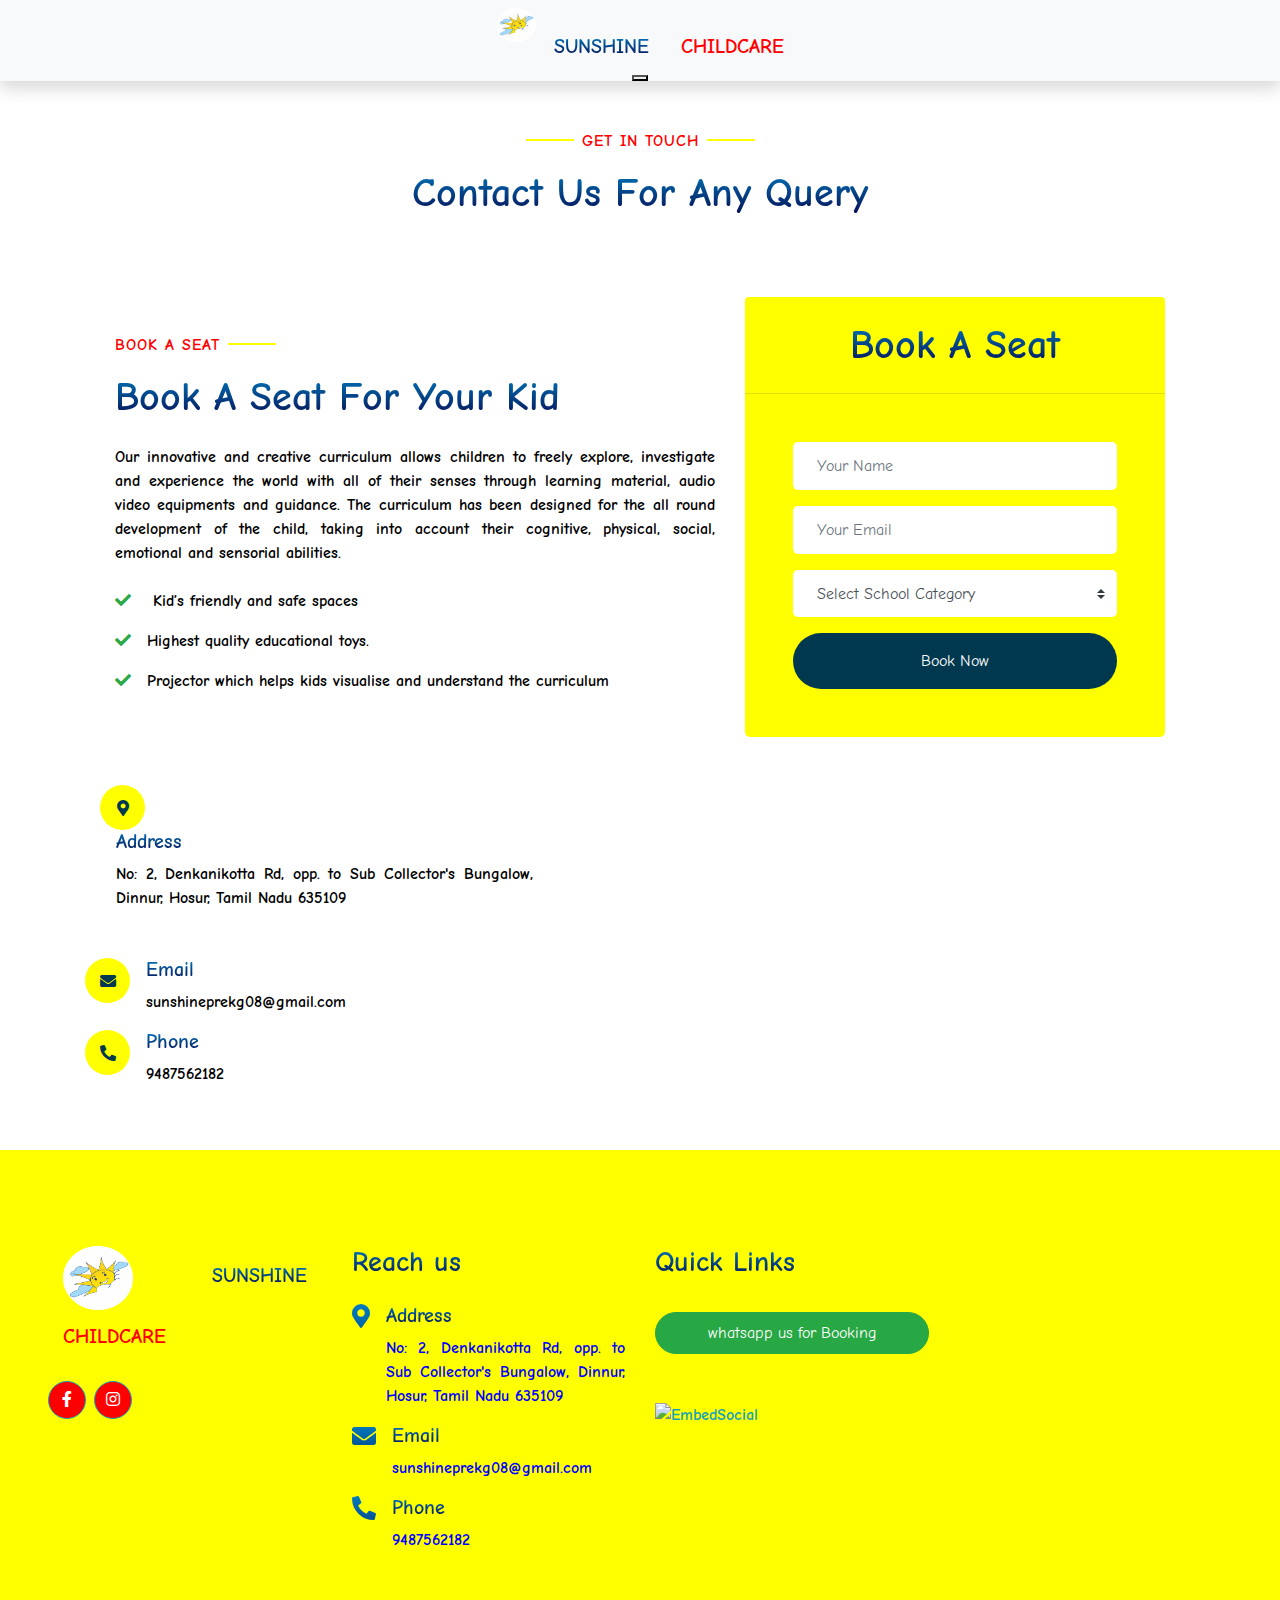
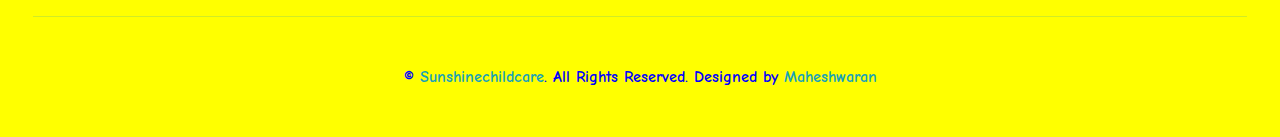
==== contact.html @ 91dec444 "update" ====
<!DOCTYPE html>
<html lang="en">

<head>
    <meta charset="utf-8">
    <title>Sunshine Child Care - </title>
    <meta content="width=device-width, initial-scale=1.0" name="viewport">
    <meta content="Sunshine Child care hosur" name="keywords">
    <meta content="Sunshine Child care hosur" name="description">

    <!-- Favicon -->
    <link href="img/favicon.ico" rel="icon">

    <!-- Google Web Fonts -->
    <link rel="preconnect" href="https://fonts.gstatic.com">
    <link href="https://fonts.googleapis.com/css2?family=Handlee&family=Nunito&display=swap" rel="stylesheet">

    <!-- Font Awesome -->
    <link href="https://cdnjs.cloudflare.com/ajax/libs/font-awesome/5.10.0/css/all.min.css" rel="stylesheet">

    <!-- Flaticon Font -->
    <link href="lib/flaticon/font/flaticon.css" rel="stylesheet">
    <link rel="icon" href="/img/Sunshine logo.png">
    <style>
        @import url('https://fonts.googleapis.com/css2?family=Comic+Neue:ital,wght@0,300;0,400;0,700;1,300;1,400;1,700&display=swap');
        </style>
    <!-- Libraries Stylesheet -->
    <link href="lib/owlcarousel/assets/owl.carousel.min.css" rel="stylesheet">
    <link href="lib/lightbox/css/lightbox.min.css" rel="stylesheet">

    <!-- Customized Bootstrap Stylesheet -->
    <link href="css/style.css" rel="stylesheet">
</head>

<body>
    <!-- Navbar Start -->
    <div class="container-fluid bg-light position-relative shadow">
        <nav class="navbar navbar-expand-lg bg-light navbar-light py-3 py-lg-0 px-0 px-lg-5">
            <a href="https://sunshinechildcare.in/" class="navbar-brand  text-secondary" style="font-size: 50px;">
                
                <div class="container-fluid">
                   
                      <img src="/img/Sunshine logo.png" alt="Logo" width="40" height="34" class="d-inline-block align-text-top">
                      <span class="" style=" font-size: 20px ; background: linear-gradient(rgb(0, 124, 191), rgb(8, 8, 79));
                -webkit-background-clip: text;
                        background-clip: text;
                -webkit-text-fill-color: transparent;font-weight: bolder !important;">SUNSHINE </span>&nbsp;<span class="text" style=" font-size: 20px ; color: red;"> CHILDCARE </span>
                    
                  </div>
                
            </a>
            <button type="button" class="navbar-toggler" data-toggle="collapse" data-target="#navbarCollapse">
                <span class="navbar-toggler-icon"></span>
            </button>
            <div class="collapse navbar-collapse justify-content-between " id="navbarCollapse">
                <div class="navbar-nav font-weight-bold mx-auto py-0">
                    <a href="index.html" class="nav-item nav-link active nav-primary">Home</a>
                    <a href="class.html" class="nav-item nav-link">Classes</a>
                    <a href="about.html" class="nav-item nav-link">About</a>
                    <a href="gallery.html" class="nav-item nav-link">Gallery</a>
                    
                    
                    <a href="contact.html" class="nav-item nav-link">Contact</a>
                </div>
               
            </div>
        </nav>
    </div>
    <!-- Navbar End -->




    <!-- Contact Start -->
    <div class="container-fluid pt-5">
        <div class="container">
            <div class="text-center pb-2">
                <p class="section-title px-5"><span class="px-2">Get In Touch</span></p>
                <h1 class="mb-4">Contact Us For Any Query</h1>
            </div>
            <section id="book"></section>
            <div class="container-fluid py-5">
                <div class="container">
                    <div class="row align-items-center">
                        <div class="col-lg-7 mb-5 mb-lg-0">
                            <p class="section-title pr-5"><span class="pr-2">Book A Seat</span></p>
                            <h1 class="mb-4">Book A Seat For Your Kid</h1>
                            <p>Our innovative and creative curriculum allows children to freely explore, investigate and experience the world with all of their senses through learning material, audio video equipments and guidance. The curriculum has been designed for the all round development of the child, taking into account their cognitive, physical, social, emotional and sensorial abilities.
                            </p>
                            <ul class="list-inline m-0">
                                <li class="py-2"><i class="fa fa-check text-success mr-3"></i> Kid’s friendly and safe spaces</li>
                                <li class="py-2"><i class="fa fa-check text-success mr-3"></i>Highest quality educational toys. 
                                </li>
                                <li class="py-2"><i class="fa fa-check text-success mr-3"></i>⁠Projector which helps kids visualise and understand the curriculum
                                </li>
                            </ul>
                          
                        </div>
                        <div class="col-lg-5">
                            <div class="card border-0">
                                <div class="card-header bg-secondary text-center p-4">
                                    <h1 class="text-white m-0">Book A Seat</h1>
                                </div>
                                <div class="card-body rounded-bottom bg-primary p-5">
                                    <form>
                                        <div class="form-group">
                                            <input type="text" class="form-control border-0 p-4 name" placeholder="Your Name" required="required" />
                                        </div>
                                        
                                        <div class="form-group">
                                            <input type="email" class="form-control border-0 p-4 email" placeholder="Your Email" required="required" />
                                        </div>
                                        <div class="form-group">
                                            <select class="custom-select border-0 px-4 class" style="height: 47px;">
                                                <option selected>Select School Category</option>
                                                <option value="1">Pre School</option>
                                                <option value="2">Play School</option>
                                                <option value="3">Day School</option>
                                            </select>
                                        </div>
                                        <div>
                                            <button class="btn btn-secondary btn-block border-0 py-3" type="button" onclick="sendWhatsApp();">Book Now</button>
                                        </div>
                                    </form>
                                </div>
                            </div>
                        </div>
                    </div>
                </div>
            </div>
            </section>
                <div class="col-lg-5 mb-5">
                   
                        <i class="fa fa-map-marker-alt d-inline-flex align-items-center justify-content-center bg-primary text-secondary rounded-circle" style="width: 45px; height: 45px;"></i>
                        <div class="pl-3">
                            <h5>Address</h5>
                            <p>No: 2, Denkanikotta Rd, opp. to Sub Collector's Bungalow, Dinnur, Hosur, Tamil Nadu 635109</p>
                        </div>
                    </div>
                    <div class="d-flex">
                        <i class="fa fa-envelope d-inline-flex align-items-center justify-content-center bg-primary text-secondary rounded-circle" style="width: 45px; height: 45px;"></i>
                        <div class="pl-3">
                            <h5>Email</h5>
                            <p>sunshineprekg08@gmail.com</p>
                        </div>
                    </div>
                    <div class="d-flex">
                        <i class="fa fa-phone-alt d-inline-flex align-items-center justify-content-center bg-primary text-secondary rounded-circle" style="width: 45px; height: 45px;"></i>
                        <div class="pl-3">
                            <h5>Phone</h5>
                            <p>9487562182</p>
                        </div>
                    </div>
                    
                </div>
            </div>
        </div>
    </div>
    <!-- Contact End -->


    <div class="container-fluid bg-secondary text-white mt-5 py-5 px-sm-3 px-md-5">
        <div class="row pt-5">
            <div class="col-lg-3 col-md-6 mb-5">
                <a href="" class="navbar-brand font-weight-bold text-primary m-0 mb-4 p-0" style="font-size: 40px; line-height: 40px;">
                    
                    <div class="container-fluid">
                   
                        <img src="/img/Sunshine logo.png" alt="Logo" width="70" height="64" class="d-inline-block align-text-top">
                        <span class="" style=" font-size: 20px ; background: linear-gradient(rgb(0, 124, 191), rgb(8, 8, 79));
                  -webkit-background-clip: text;
                          background-clip: text;
                  -webkit-text-fill-color: transparent;">SUNSHINE </span><span class="text" style=" font-size: 20px ; color: red;"> CHILDCARE </span>
                      
                    </div>
                </a>
             
                <div class="d-flex justify-content-start mt-4">
                   
                    <a class="btn btn-outline-primary rounded-circle text-center mr-2 px-0"
                        style="width: 38px; height: 38px; background-color: red !important;color: white !important;" href="https://www.facebook.com/people/Sunshine-Playhome/100063801525660/"><i class="fab fa-facebook-f"></i></a>

                    <a class="btn btn-outline-primary rounded-circle text-center mr-2 px-0"
                        style="width: 38px; height: 38px;background-color: red !important;color: white !important;" href="https://www.instagram.com/sunshineplayhome?igsh=MTE4bjh3YnhwZm1pag%3D%3D&utm_source=qr"><i class="fab fa-instagram"></i></a>
                </div>
            </div>
            <br>
            <br><br>
            <div class="col-lg-3 col-md-6 mb-5">
                <h3 class="text-primary mb-4">Reach us </h3>
                <div class="d-flex">
                    <h4 class="fa fa-map-marker-alt text-primary"></h4>
                    <div class="pl-3">
                        <h5 class="text-white" >Address</h5>
                        <p >No: 2, Denkanikotta Rd, opp. to Sub Collector's Bungalow, Dinnur, Hosur, Tamil Nadu 635109</p>
                    </div>
                </div>
                <div class="d-flex">
                    <h4 class="fa fa-envelope text-primary"></h4>
                    <div class="pl-3">
                        <h5 class="text-white">Email</h5>
                        <p>sunshineprekg08@gmail.com</p>
                    </div>
                </div>
                <div class="d-flex">
                    <h4 class="fa fa-phone-alt text-primary"></h4>
                    <div class="pl-3">
                        <h5 class="text-white">Phone</h5>
                        <p>9487562182</p>
                    </div>
                </div>
            </div>
            <div class="col-lg-3 col-md-6 mb-5">
                <h3 class="text-primary mb-4">Quick Links</h3>
                <div class="d-flex flex-column justify-content-start">
                    
                 <a href="https://api.whatsapp.com/send/?phone=%2B919487562182&text&type=phone_number&app_absent=0" class="btn btn-success mt-2 py-2 px-4">whatsapp us for Booking</a><br><br> <div class="embedsocial-hashtag" data-ref="c1f79671af76ef27a98ec1b01394234519932cf8"> <a class="feed-powered-by-es feed-powered-by-es-badge-img" href="https://embedsocial.com/" target="_blank" title="Widget by EmbedSocial"> <img src="https://embedsocial.com/cdn/images/embedsocial-icon.png" alt="EmbedSocial"> </a> </div> <script> (function(d, s, id) { var js; if (d.getElementById(id)) {return;} js = d.createElement(s); js.id = id; js.src = "https://embedsocial.com/cdn/ht.js"; d.getElementsByTagName("head")[0].appendChild(js); }(document, "script", "EmbedSocialHashtagScript")); </script>
                </div>
            </div>
            
            
        <div class="container-fluid pt-5" style="border-top: 1px solid rgba(23, 162, 184, .2);;">
            <p class="m-0 text-center text-white">
                &copy; <a class="text-primary font-weight-bold" href="https://sunshinechildcare.in">Sunshinechildcare</a>. All Rights Reserved. 
			Designed by <a class="text-primary font-weight-bold" href="https://mahesh-cloud.netlify.app">Maheshwaran</a>
            </p>
        </div>
    </div>
    <!-- Footer End -->

    <!-- Back to Top -->
    <a href="#" class="btn btn-primary p-3 back-to-top"><i class="fa fa-angle-double-up"></i></a>


    <!-- JavaScript Libraries -->
    <script src="https://code.jquery.com/jquery-3.4.1.min.js"></script>
    <script src="https://stackpath.bootstrapcdn.com/bootstrap/4.4.1/js/bootstrap.bundle.min.js"></script>
    <script src="lib/easing/easing.min.js"></script>
    <script src="lib/owlcarousel/owl.carousel.min.js"></script>
    <script src="lib/isotope/isotope.pkgd.min.js"></script>
    <script src="lib/lightbox/js/lightbox.min.js"></script>
    <script>
        function sendWhatsApp() {
            var phoneNumber = "9487562182";
    
            var name = document.querySelector(".name").value;
            var email = document.querySelector(".email").value;
            var selectedClass = document.querySelector(".class").value;
    
            var url = "https://wa.me/" + phoneNumber + "?text="
                + "*Name:* " + encodeURIComponent(name) + "%0a"
                + "*Email:* " + encodeURIComponent(email) + "%0a"
                + "*Selected Class:* " + encodeURIComponent(selectedClass);
                
    
            window.open(url, '_blank').focus();
        }
    </script>
    <!-- Contact Javascript File -->
    <script src="mail/jqBootstrapValidation.min.js"></script>
    <script src="mail/contact.js"></script>

    <!-- Template Javascript -->
    <script src="js/main.js"></script>
</body>

</html>
---- lib/flaticon/font/flaticon.css ----
@font-face {
  font-family: "Flaticon";
  src: url("./Flaticon.eot");
  src: url("./Flaticon.eot?#iefix") format("embedded-opentype"),
       url("./Flaticon.woff2") format("woff2"),
       url("./Flaticon.woff") format("woff"),
       url("./Flaticon.ttf") format("truetype"),
       url("./Flaticon.svg#Flaticon") format("svg");
  font-weight: normal;
  font-style: normal;
}

@media screen and (-webkit-min-device-pixel-ratio:0) {
  @font-face {
    font-family: "Flaticon";
    src: url("./Flaticon.svg#Flaticon") format("svg");
  }
}

[class^="flaticon-"]:before, [class*=" flaticon-"]:before,
[class^="flaticon-"]:after, [class*=" flaticon-"]:after {   
  font-family: Flaticon;
        font-size: 20px;
font-style: normal;
margin-left: 20px;
}

.flaticon-001-swing:before { content: "\f100"; }
.flaticon-002-bricks:before { content: "\f101"; }
.flaticon-003-feeding-bottle:before { content: "\f102"; }
.flaticon-004-balloons:before { content: "\f103"; }
.flaticon-005-marker:before { content: "\f104"; }
.flaticon-006-spinning-top:before { content: "\f105"; }
.flaticon-007-sandbox:before { content: "\f106"; }
.flaticon-008-tambourine:before { content: "\f107"; }
.flaticon-009-bib:before { content: "\f108"; }
.flaticon-010-slide:before { content: "\f109"; }
.flaticon-011-mat:before { content: "\f10a"; }
.flaticon-012-kite:before { content: "\f10b"; }
.flaticon-013-brush:before { content: "\f10c"; }
.flaticon-014-blackboard:before { content: "\f10d"; }
.flaticon-015-potty:before { content: "\f10e"; }
.flaticon-016-apple:before { content: "\f10f"; }
.flaticon-017-toy-car:before { content: "\f110"; }
.flaticon-018-ball:before { content: "\f111"; }
.flaticon-019-pencil:before { content: "\f112"; }
.flaticon-020-rattle:before { content: "\f113"; }
.flaticon-021-juice-box:before { content: "\f114"; }
.flaticon-022-drum:before { content: "\f115"; }
.flaticon-023-girl:before { content: "\f116"; }
.flaticon-024-shape-toy:before { content: "\f117"; }
.flaticon-025-sandwich:before { content: "\f118"; }
.flaticon-026-paper-boat:before { content: "\f119"; }
.flaticon-027-xylophone:before { content: "\f11a"; }
.flaticon-028-kindergarten:before { content: "\f11b"; }
.flaticon-029-clock:before { content: "\f11c"; }
.flaticon-030-crayons:before { content: "\f11d"; }
.flaticon-031-bell:before { content: "\f11e"; }
.flaticon-032-book:before { content: "\f11f"; }
.flaticon-033-blocks:before { content: "\f120"; }
.flaticon-034-popsicle:before { content: "\f121"; }
.flaticon-035-table:before { content: "\f122"; }
.flaticon-036-boy:before { content: "\f123"; }
.flaticon-037-toys:before { content: "\f124"; }
.flaticon-038-locker:before { content: "\f125"; }
.flaticon-039-seesaw:before { content: "\f126"; }
.flaticon-040-puzzle:before { content: "\f127"; }
.flaticon-041-abacus:before { content: "\f128"; }
.flaticon-042-synthesizer:before { content: "\f129"; }
.flaticon-043-teddy-bear:before { content: "\f12a"; }
.flaticon-044-scissors:before { content: "\f12b"; }
.flaticon-045-cookies:before { content: "\f12c"; }
.flaticon-046-bucket:before { content: "\f12d"; }
.flaticon-047-backpack:before { content: "\f12e"; }
.flaticon-048-paper-plane:before { content: "\f12f"; }
.flaticon-049-cutlery:before { content: "\f130"; }
.flaticon-050-fence:before { content: "\f131"; }
---- css/style.css ----
/******* Bootstrap Theming ********/
/*!
 * Bootstrap v4.5.3 (https://getbootstrap.com/)
 * Copyright 2011-2020 The Bootstrap Authors
 * Copyright 2011-2020 Twitter, Inc.
 * Licensed under MIT (https://github.com/twbs/bootstrap/blob/main/LICENSE)
 */
:root {
  --blue: #fffb00;
  --indigo: #6610f2;
  --purple: #6f42c1;
  --pink: #e83e8c;
  --red: #dc3545;
  --orange: #fd7e14;
  --yellow: #ffc107;
  --green: #28a745;
  --teal: #20c997;
  --cyan: #fff68d;
  --white: #fff;
  --gray: #6c757d;
  --gray-dark: #343a40;
  --primary: #b88517;
  --secondary: #4f003f;
  --success: #28a745;
  --info: #17a2b8;
  --warning: #ffc107;
  --danger: #dc3545;
  --light: #f8f9fa;
  --dark: #343a40;
  --breakpoint-xs: 0;
  --breakpoint-sm: 576px;
  --breakpoint-md: 768px;
  --breakpoint-lg: 992px;
  --breakpoint-xl: 1200px;
  --font-family-sans-serif: "Nunito", sans-serif;
  --font-family-monospace: SFMono-Regular, Menlo, Monaco, Consolas, "Liberation Mono", "Courier New", monospace;
}

*,
*::before,
*::after {
  box-sizing: border-box;
}


html {
  font-family: "Comic Neue", cursive !important;
  font-weight: bold;
  line-height: 1.15;
 
  -webkit-text-size-adjust: 100%;
  -webkit-tap-highlight-color: rgba(0, 0, 0, 0);
}

article, aside, figcaption, figure, footer, header, hgroup, main, nav, section {
  display: block;
}

body {
  margin: 0;
  font-family: "Comic Neue", cursive ;

  text-align: justify;
  overflow-x: hidden;

  line-height: 1.5;
  color: #000000;
 
  background-color: #fff;
}
.carousel-item img {
  width: 100%;
  height: auto;
}

/* For devices above 550px */
@media (min-width: 550px) {
  .carousel-item img {
    height: 700px; /* Example smaller height */
    object-fit: cover; /* Maintain aspect ratio, cover the area */
  }
}
.comic-neue-light {
  font-family: "Comic Neue", cursive;
  font-weight: 300;
  font-style: normal;
}

.comic-neue-regular {
  font-family: "Comic Neue", cursive;
  font-weight: 400;
  font-style: normal;
}

.comic-neue-bold {
  font-family: "Comic Neue", cursive;
  font-weight: 700;
  font-style: normal;
}

.comic-neue-light-italic {
  font-family: "Comic Neue", cursive;
  font-weight: 300;
  font-style: italic;
}

.comic-neue-regular-italic {
  font-family: "Comic Neue", cursive;
  font-weight: 400;
  font-style: italic;
}

.comic-neue-bold-italic {
  font-family: "Comic Neue", cursive;
  font-weight: 700;
  font-style: italic;
}

[tabindex="-1"]:focus:not(:focus-visible) {
  outline: 0 !important;
}

hr {
  box-sizing: content-box;
  height: 0;
  overflow: visible;
}

h1, h2, h3, h4, h5, h6 {
  margin-top: 0;
  margin-bottom: 0.5rem;
}

p {
  margin-top: 0;
  margin-bottom: 1rem;
}

abbr[title],
abbr[data-original-title] {
  text-decoration: underline;
  text-decoration: underline dotted;
  cursor: help;
  border-bottom: 0;
  text-decoration-skip-ink: none;
}

address {
  margin-bottom: 1rem;
  font-style: normal;
  line-height: inherit;
}

ol,
ul,
dl {
  margin-top: 0;
  margin-bottom: 1rem;
}

ol ol,
ul ul,
ol ul,
ul ol {
  margin-bottom: 0;
}

dt {
  font-weight: 700;
}

dd {
  margin-bottom: .5rem;
  margin-left: 0;
}

blockquote {
  margin: 0 0 1rem;
}

b,
strong {
  font-weight: bolder;
}

small {
  font-size: 80%;
}

sub,
sup {
  position: relative;
  font-size: 75%;
  line-height: 0;
  vertical-align: baseline;
}

sub {
  bottom: -.25em;
}

sup {
  top: -.5em;
}

a {
  color: #17a2b8;
  text-decoration: none;
  background-color: transparent;
}

a:hover {
  color: #0f6674;
  text-decoration: underline;
}

a:not([href]):not([class]) {
  color: inherit;
  text-decoration: none;
}

a:not([href]):not([class]):hover {
  color: inherit;
  text-decoration: none;
}

pre,
code,
kbd,
samp {
  font-family: SFMono-Regular, Menlo, Monaco, Consolas, "Liberation Mono", "Courier New", monospace;
  font-size: 1em;
}

pre {
  margin-top: 0;
  margin-bottom: 1rem;
  overflow: auto;
  -ms-overflow-style: scrollbar;
}

figure {
  margin: 0 0 1rem;
}

img {
  vertical-align: middle;
  border-style: none;
}

svg {
  overflow: hidden;
  vertical-align: middle;
}

table {
  border-collapse: collapse;
}

caption {
  padding-top: 0.75rem;
  padding-bottom: 0.75rem;
  color: black;
  text-align: justify;
  caption-side: bottom;
}

th {
  text-align: inherit;
  text-align: -webkit-match-parent;
}

label {
  display: inline-block;
  margin-bottom: 0.5rem;
}

button {
  border-radius: 0;
}

button:focus {
  outline: 1px dotted;
  outline: 5px auto -webkit-focus-ring-color;
}

input,
button,
select,
optgroup,
textarea {
  margin: 0;
  font-family: inherit;
  font-size: inherit;
  line-height: inherit;
}

button,
input {
  overflow: visible;
}

button,
select {
  text-transform: none;
}

[role="button"] {
  cursor: pointer;
}

select {
  word-wrap: normal;
}

button,
[type="button"],
[type="reset"],
[type="submit"] {
  -webkit-appearance: button;
}

button:not(:disabled),
[type="button"]:not(:disabled),
[type="reset"]:not(:disabled),
[type="submit"]:not(:disabled) {
  cursor: pointer;
}

button::-moz-focus-inner,
[type="button"]::-moz-focus-inner,
[type="reset"]::-moz-focus-inner,
[type="submit"]::-moz-focus-inner {
  padding: 0;
  border-style: none;
}

input[type="radio"],
input[type="checkbox"] {
  box-sizing: border-box;
  padding: 0;
}

textarea {
  overflow: auto;
  resize: vertical;
}

fieldset {
  min-width: 0;
  padding: 0;
  margin: 0;
  border: 0;
}

legend {
  display: block;
  width: 100%;
  max-width: 100%;
  padding: 0;
  margin-bottom: .5rem;
  font-size: 1.5rem;
  line-height: inherit;
  color: inherit;
  white-space: normal;
}



@media (max-width: 1200px) {
  legend {
    font-size: calc(1.275rem + 0.3vw) ;
  }
}

progress {
  vertical-align: baseline;
}

[type="number"]::-webkit-inner-spin-button,
[type="number"]::-webkit-outer-spin-button {
  height: auto;
}

[type="search"] {
  outline-offset: -2px;
  -webkit-appearance: none;
}

[type="search"]::-webkit-search-decoration {
  -webkit-appearance: none;
}

::-webkit-file-upload-button {
  font: inherit;
  -webkit-appearance: button;
}

output {
  display: inline-block;
}

summary {
  display: list-item;
  cursor: pointer;
}

template {
  display: none;
}

[hidden] {
  display: none !important;
}

h1, h2, h3, h4, h5, h6,
.h1, .h2, .h3, .h4, .h5, .h6 {
  margin-bottom: 0.5rem;
  font-family: "Comic Neue", cursive;
  
  line-height: 1.2;
  
  background: linear-gradient(rgb(0, 124, 191), rgb(8, 8, 79));
  -webkit-background-clip: text;
          background-clip: text;
  -webkit-text-fill-color: transparent;
}

h1, .h1 {
  font-size: 2.5rem;
}

@media (max-width: 1200px) {
  h1, .h1 {
    font-size: calc(1.375rem + 1.5vw) ;
  }
}

h2, .h2 {
  font-size: 2rem;
}

@media (max-width: 1200px) {
  h2, .h2 {
    font-size: calc(1.325rem + 0.9vw) ;
  }
}

h3, .h3 {
  font-size: 1.75rem;
}

@media (max-width: 1200px) {
  h3, .h3 {
    font-size: calc(1.3rem + 0.6vw) ;
  }
}

h4, .h4 {
  font-size: 1.5rem;
}

@media (max-width: 1200px) {
  h4, .h4 {
    font-size: calc(1.275rem + 0.3vw) ;
  }
}

h5, .h5 {
  font-size: 1.25rem;
}

h6, .h6 {
  font-size: 1rem;
}

.lead {
  font-size: 1.25rem;
  font-weight: 300;
}

.display-1 {
  font-size: 6rem;
  font-weight: 300;
  line-height: 1.2;
}

@media (max-width: 1200px) {
  .display-1 {
    font-size: calc(1.725rem + 5.7vw) ;
  }
}

.display-2 {
  font-size: 5.5rem;
  font-weight: 300;
  line-height: 1.2;
}

@media (max-width: 1200px) {
  .display-2 {
    font-size: calc(1.675rem + 5.1vw) ;
  }
}

.display-3 {
  font-size: 4.5rem;
  font-weight: 300;
  line-height: 1.2;
}

@media (max-width: 1200px) {
  .display-3 {
    font-size: calc(1.575rem + 3.9vw) ;
  }
}

.display-4 {
  font-size: 3.5rem;
  font-weight: 300;
  line-height: 1.2;
}

@media (max-width: 1200px) {
  .display-4 {
    font-size: calc(1.475rem + 2.7vw) ;
  }
}

hr {
  margin-top: 1rem;
  margin-bottom: 1rem;
  border: 0;
  border-top: 1px solid rgba(0, 0, 0, 0.1);
}

small,
.small {
  font-size: 80%;
  font-weight: 400;
}

mark,
.mark {
  padding: 0.2em;
  background-color: #fcf8e3;
}

.list-unstyled {
  padding-left: 0;
  list-style: none;
}

.list-inline {
  padding-left: 0;
  list-style: none;
}

.list-inline-item {
  display: inline-block;
}

.list-inline-item:not(:last-child) {
  margin-right: 0.5rem;
}

.initialism {
  font-size: 90%;
  text-transform: uppercase;
}

.blockquote {
  margin-bottom: 1rem;
  font-size: 1.25rem;
}

.blockquote-footer {
  display: block;
  font-size: 80%;
  color: #6c757d;
}

.blockquote-footer::before {
  content: "\2014\00A0";
}

.img-fluid {
  max-width: 100%;
  height: auto;
}

.img-thumbnail {
  padding: 0.25rem;
  background-color: #fff;
  border: 1px solid #dee2e6;
  border-radius: 5px;
  max-width: 100%;
  height: auto;
}

.figure {
  display: inline-block;
}

.figure-img {
  margin-bottom: 0.5rem;
  line-height: 1;
}

.figure-caption {
  font-size: 90%;
  color: #6c757d;
}

code {
  font-size: 87.5%;
  color: #e83e8c;
  word-wrap: break-word;
}

a > code {
  color: inherit;
}

kbd {
  padding: 0.2rem 0.4rem;
  font-size: 87.5%;
  color: #fff;
  background-color: #212529;
  border-radius: 0.2rem;
}

kbd kbd {
  padding: 0;
  font-size: 100%;
  font-weight: 700;
}

pre {
  display: block;
  font-size: 87.5%;
  color: #212529;
}

pre code {
  font-size: inherit;
  color: inherit;
  word-break: normal;
}

.pre-scrollable {
  max-height: 340px;
  overflow-y: scroll;
}

.container,
.container-fluid,
.container-sm,
.container-md,
.container-lg,
.container-xl {
  width: 100%;
  padding-right: 15px;
  padding-left: 15px;
  margin-right: auto;
  margin-left: auto;
}

@media (min-width: 576px) {
  .container, .container-sm {
    max-width: 540px;
  }
}

@media (min-width: 768px) {
  .container, .container-sm, .container-md {
    max-width: 720px;
  }
}

@media (min-width: 992px) {
  .container, .container-sm, .container-md, .container-lg {
    max-width: 960px;
  }
}

@media (min-width: 1200px) {
  .container, .container-sm, .container-md, .container-lg, .container-xl {
    max-width: 1140px;
  }
}

.row {
  display: flex;
  flex-wrap: wrap;
  margin-right: -15px;
  margin-left: -15px;
}

.no-gutters {
  margin-right: 0;
  margin-left: 0;
}

.no-gutters > .col,
.no-gutters > [class*="col-"] {
  padding-right: 0;
  padding-left: 0;
}

.col-1, .col-2, .col-3, .col-4, .col-5, .col-6, .col-7, .col-8, .col-9, .col-10, .col-11, .col-12, .col,
.col-auto, .col-sm-1, .col-sm-2, .col-sm-3, .col-sm-4, .col-sm-5, .col-sm-6, .col-sm-7, .col-sm-8, .col-sm-9, .col-sm-10, .col-sm-11, .col-sm-12, .col-sm,
.col-sm-auto, .col-md-1, .col-md-2, .col-md-3, .col-md-4, .col-md-5, .col-md-6, .col-md-7, .col-md-8, .col-md-9, .col-md-10, .col-md-11, .col-md-12, .col-md,
.col-md-auto, .col-lg-1, .col-lg-2, .col-lg-3, .col-lg-4, .col-lg-5, .col-lg-6, .col-lg-7, .col-lg-8, .col-lg-9, .col-lg-10, .col-lg-11, .col-lg-12, .col-lg,
.col-lg-auto, .col-xl-1, .col-xl-2, .col-xl-3, .col-xl-4, .col-xl-5, .col-xl-6, .col-xl-7, .col-xl-8, .col-xl-9, .col-xl-10, .col-xl-11, .col-xl-12, .col-xl,
.col-xl-auto {
  position: relative;
  width: 100%;
  padding-right: 15px;
  padding-left: 15px;
}

.col {
  flex-basis: 0;
  flex-grow: 1;
  max-width: 100%;
}

.row-cols-1 > * {
  flex: 0 0 100%;
  max-width: 100%;
}

.row-cols-2 > * {
  flex: 0 0 50%;
  max-width: 50%;
}

.row-cols-3 > * {
  flex: 0 0 33.33333%;
  max-width: 33.33333%;
}

.row-cols-4 > * {
  flex: 0 0 25%;
  max-width: 25%;
}

.row-cols-5 > * {
  flex: 0 0 20%;
  max-width: 20%;
}

.row-cols-6 > * {
  flex: 0 0 16.66667%;
  max-width: 16.66667%;
}

.col-auto {
  flex: 0 0 auto;
  width: auto;
  max-width: 100%;
}

.col-1 {
  flex: 0 0 8.33333%;
  max-width: 8.33333%;
}

.col-2 {
  flex: 0 0 16.66667%;
  max-width: 16.66667%;
}

.col-3 {
  flex: 0 0 25%;
  max-width: 25%;
}

.col-4 {
  flex: 0 0 33.33333%;
  max-width: 33.33333%;
}

.col-5 {
  flex: 0 0 41.66667%;
  max-width: 41.66667%;
}

.col-6 {
  flex: 0 0 50%;
  max-width: 50%;
}

.col-7 {
  flex: 0 0 58.33333%;
  max-width: 58.33333%;
}

.col-8 {
  flex: 0 0 66.66667%;
  max-width: 66.66667%;
}

.col-9 {
  flex: 0 0 75%;
  max-width: 75%;
}

.col-10 {
  flex: 0 0 83.33333%;
  max-width: 83.33333%;
}

.col-11 {
  flex: 0 0 91.66667%;
  max-width: 91.66667%;
}

.col-12 {
  flex: 0 0 100%;
  max-width: 100%;
}

.order-first {
  order: -1;
}

.order-last {
  order: 13;
}

.order-0 {
  order: 0;
}

.order-1 {
  order: 1;
}

.order-2 {
  order: 2;
}

.order-3 {
  order: 3;
}

.order-4 {
  order: 4;
}

.order-5 {
  order: 5;
}

.order-6 {
  order: 6;
}

.order-7 {
  order: 7;
}

.order-8 {
  order: 8;
}

.order-9 {
  order: 9;
}

.order-10 {
  order: 10;
}

.order-11 {
  order: 11;
}

.order-12 {
  order: 12;
}

.offset-1 {
  margin-left: 8.33333%;
}

.offset-2 {
  margin-left: 16.66667%;
}

.offset-3 {
  margin-left: 25%;
}

.offset-4 {
  margin-left: 33.33333%;
}

.offset-5 {
  margin-left: 41.66667%;
}

.offset-6 {
  margin-left: 50%;
}

.offset-7 {
  margin-left: 58.33333%;
}

.offset-8 {
  margin-left: 66.66667%;
}

.offset-9 {
  margin-left: 75%;
}

.offset-10 {
  margin-left: 83.33333%;
}

.offset-11 {
  margin-left: 91.66667%;
}

@media (min-width: 576px) {
  .col-sm {
    flex-basis: 0;
    flex-grow: 1;
    max-width: 100%;
  }
  .row-cols-sm-1 > * {
    flex: 0 0 100%;
    max-width: 100%;
  }
  .row-cols-sm-2 > * {
    flex: 0 0 50%;
    max-width: 50%;
  }
  .row-cols-sm-3 > * {
    flex: 0 0 33.33333%;
    max-width: 33.33333%;
  }
  .row-cols-sm-4 > * {
    flex: 0 0 25%;
    max-width: 25%;
  }
  .row-cols-sm-5 > * {
    flex: 0 0 20%;
    max-width: 20%;
  }
  .row-cols-sm-6 > * {
    flex: 0 0 16.66667%;
    max-width: 16.66667%;
  }
  .col-sm-auto {
    flex: 0 0 auto;
    width: auto;
    max-width: 100%;
  }
  .col-sm-1 {
    flex: 0 0 8.33333%;
    max-width: 8.33333%;
  }
  .col-sm-2 {
    flex: 0 0 16.66667%;
    max-width: 16.66667%;
  }
  .col-sm-3 {
    flex: 0 0 25%;
    max-width: 25%;
  }
  .col-sm-4 {
    flex: 0 0 33.33333%;
    max-width: 33.33333%;
  }
  .col-sm-5 {
    flex: 0 0 41.66667%;
    max-width: 41.66667%;
  }
  .col-sm-6 {
    flex: 0 0 50%;
    max-width: 50%;
  }
  .col-sm-7 {
    flex: 0 0 58.33333%;
    max-width: 58.33333%;
  }
  .col-sm-8 {
    flex: 0 0 66.66667%;
    max-width: 66.66667%;
  }
  .col-sm-9 {
    flex: 0 0 75%;
    max-width: 75%;
  }
  .col-sm-10 {
    flex: 0 0 83.33333%;
    max-width: 83.33333%;
  }
  .col-sm-11 {
    flex: 0 0 91.66667%;
    max-width: 91.66667%;
  }
  .col-sm-12 {
    flex: 0 0 100%;
    max-width: 100%;
  }
  .order-sm-first {
    order: -1;
  }
  .order-sm-last {
    order: 13;
  }
  .order-sm-0 {
    order: 0;
  }
  .order-sm-1 {
    order: 1;
  }
  .order-sm-2 {
    order: 2;
  }
  .order-sm-3 {
    order: 3;
  }
  .order-sm-4 {
    order: 4;
  }
  .order-sm-5 {
    order: 5;
  }
  .order-sm-6 {
    order: 6;
  }
  .order-sm-7 {
    order: 7;
  }
  .order-sm-8 {
    order: 8;
  }
  .order-sm-9 {
    order: 9;
  }
  .order-sm-10 {
    order: 10;
  }
  .order-sm-11 {
    order: 11;
  }
  .order-sm-12 {
    order: 12;
  }
  .offset-sm-0 {
    margin-left: 0;
  }
  .offset-sm-1 {
    margin-left: 8.33333%;
  }
  .offset-sm-2 {
    margin-left: 16.66667%;
  }
  .offset-sm-3 {
    margin-left: 25%;
  }
  .offset-sm-4 {
    margin-left: 33.33333%;
  }
  .offset-sm-5 {
    margin-left: 41.66667%;
  }
  .offset-sm-6 {
    margin-left: 50%;
  }
  .offset-sm-7 {
    margin-left: 58.33333%;
  }
  .offset-sm-8 {
    margin-left: 66.66667%;
  }
  .offset-sm-9 {
    margin-left: 75%;
  }
  .offset-sm-10 {
    margin-left: 83.33333%;
  }
  .offset-sm-11 {
    margin-left: 91.66667%;
  }
}

@media (min-width: 768px) {
  .col-md {
    flex-basis: 0;
    flex-grow: 1;
    max-width: 100%;
  }
  .row-cols-md-1 > * {
    flex: 0 0 100%;
    max-width: 100%;
  }
  .row-cols-md-2 > * {
    flex: 0 0 50%;
    max-width: 50%;
  }
  .row-cols-md-3 > * {
    flex: 0 0 33.33333%;
    max-width: 33.33333%;
  }
  .row-cols-md-4 > * {
    flex: 0 0 25%;
    max-width: 25%;
  }
  .row-cols-md-5 > * {
    flex: 0 0 20%;
    max-width: 20%;
  }
  .row-cols-md-6 > * {
    flex: 0 0 16.66667%;
    max-width: 16.66667%;
  }
  .col-md-auto {
    flex: 0 0 auto;
    width: auto;
    max-width: 100%;
  }
  .col-md-1 {
    flex: 0 0 8.33333%;
    max-width: 8.33333%;
  }
  .col-md-2 {
    flex: 0 0 16.66667%;
    max-width: 16.66667%;
  }
  .col-md-3 {
    flex: 0 0 25%;
    max-width: 25%;
  }
  .col-md-4 {
    flex: 0 0 33.33333%;
    max-width: 33.33333%;
  }
  .col-md-5 {
    flex: 0 0 41.66667%;
    max-width: 41.66667%;
  }
  .col-md-6 {
    flex: 0 0 50%;
    max-width: 50%;
  }
  .col-md-7 {
    flex: 0 0 58.33333%;
    max-width: 58.33333%;
  }
  .col-md-8 {
    flex: 0 0 66.66667%;
    max-width: 66.66667%;
  }
  .col-md-9 {
    flex: 0 0 75%;
    max-width: 75%;
  }
  .col-md-10 {
    flex: 0 0 83.33333%;
    max-width: 83.33333%;
  }
  .col-md-11 {
    flex: 0 0 91.66667%;
    max-width: 91.66667%;
  }
  .col-md-12 {
    flex: 0 0 100%;
    max-width: 100%;
  }
  .order-md-first {
    order: -1;
  }
  .order-md-last {
    order: 13;
  }
  .order-md-0 {
    order: 0;
  }
  .order-md-1 {
    order: 1;
  }
  .order-md-2 {
    order: 2;
  }
  .order-md-3 {
    order: 3;
  }
  .order-md-4 {
    order: 4;
  }
  .order-md-5 {
    order: 5;
  }
  .order-md-6 {
    order: 6;
  }
  .order-md-7 {
    order: 7;
  }
  .order-md-8 {
    order: 8;
  }
  .order-md-9 {
    order: 9;
  }
  .order-md-10 {
    order: 10;
  }
  .order-md-11 {
    order: 11;
  }
  .order-md-12 {
    order: 12;
  }
  .offset-md-0 {
    margin-left: 0;
  }
  .offset-md-1 {
    margin-left: 8.33333%;
  }
  .offset-md-2 {
    margin-left: 16.66667%;
  }
  .offset-md-3 {
    margin-left: 25%;
  }
  .offset-md-4 {
    margin-left: 33.33333%;
  }
  .offset-md-5 {
    margin-left: 41.66667%;
  }
  .offset-md-6 {
    margin-left: 50%;
  }
  .offset-md-7 {
    margin-left: 58.33333%;
  }
  .offset-md-8 {
    margin-left: 66.66667%;
  }
  .offset-md-9 {
    margin-left: 75%;
  }
  .offset-md-10 {
    margin-left: 83.33333%;
  }
  .offset-md-11 {
    margin-left: 91.66667%;
  }
}

@media (min-width: 992px) {
  .col-lg {
    flex-basis: 0;
    flex-grow: 1;
    max-width: 100%;
  }
  .row-cols-lg-1 > * {
    flex: 0 0 100%;
    max-width: 100%;
  }
  .row-cols-lg-2 > * {
    flex: 0 0 50%;
    max-width: 50%;
  }
  .row-cols-lg-3 > * {
    flex: 0 0 33.33333%;
    max-width: 33.33333%;
  }
  .row-cols-lg-4 > * {
    flex: 0 0 25%;
    max-width: 25%;
  }
  .row-cols-lg-5 > * {
    flex: 0 0 20%;
    max-width: 20%;
  }
  .row-cols-lg-6 > * {
    flex: 0 0 16.66667%;
    max-width: 16.66667%;
  }
  .col-lg-auto {
    flex: 0 0 auto;
    width: auto;
    max-width: 100%;
  }
  .col-lg-1 {
    flex: 0 0 8.33333%;
    max-width: 8.33333%;
  }
  .col-lg-2 {
    flex: 0 0 16.66667%;
    max-width: 16.66667%;
  }
  .col-lg-3 {
    flex: 0 0 25%;
    max-width: 25%;
  }
  .col-lg-4 {
    flex: 0 0 33.33333%;
    max-width: 33.33333%;
  }
  .col-lg-5 {
    flex: 0 0 41.66667%;
    max-width: 41.66667%;
  }
  .col-lg-6 {
    flex: 0 0 50%;
    max-width: 50%;
  }
  .col-lg-7 {
    flex: 0 0 58.33333%;
    max-width: 58.33333%;
  }
  .col-lg-8 {
    flex: 0 0 66.66667%;
    max-width: 66.66667%;
  }
  .col-lg-9 {
    flex: 0 0 75%;
    max-width: 75%;
  }
  .col-lg-10 {
    flex: 0 0 83.33333%;
    max-width: 83.33333%;
  }
  .col-lg-11 {
    flex: 0 0 91.66667%;
    max-width: 91.66667%;
  }
  .col-lg-12 {
    flex: 0 0 100%;
    max-width: 100%;
  }
  .order-lg-first {
    order: -1;
  }
  .order-lg-last {
    order: 13;
  }
  .order-lg-0 {
    order: 0;
  }
  .order-lg-1 {
    order: 1;
  }
  .order-lg-2 {
    order: 2;
  }
  .order-lg-3 {
    order: 3;
  }
  .order-lg-4 {
    order: 4;
  }
  .order-lg-5 {
    order: 5;
  }
  .order-lg-6 {
    order: 6;
  }
  .order-lg-7 {
    order: 7;
  }
  .order-lg-8 {
    order: 8;
  }
  .order-lg-9 {
    order: 9;
  }
  .order-lg-10 {
    order: 10;
  }
  .order-lg-11 {
    order: 11;
  }
  .order-lg-12 {
    order: 12;
  }
  .offset-lg-0 {
    margin-left: 0;
  }
  .offset-lg-1 {
    margin-left: 8.33333%;
  }
  .offset-lg-2 {
    margin-left: 16.66667%;
  }
  .offset-lg-3 {
    margin-left: 25%;
  }
  .offset-lg-4 {
    margin-left: 33.33333%;
  }
  .offset-lg-5 {
    margin-left: 41.66667%;
  }
  .offset-lg-6 {
    margin-left: 50%;
  }
  .offset-lg-7 {
    margin-left: 58.33333%;
  }
  .offset-lg-8 {
    margin-left: 66.66667%;
  }
  .offset-lg-9 {
    margin-left: 75%;
  }
  .offset-lg-10 {
    margin-left: 83.33333%;
  }
  .offset-lg-11 {
    margin-left: 91.66667%;
  }
}

@media (min-width: 1200px) {
  .col-xl {
    flex-basis: 0;
    flex-grow: 1;
    max-width: 100%;
  }
  .row-cols-xl-1 > * {
    flex: 0 0 100%;
    max-width: 100%;
  }
  .row-cols-xl-2 > * {
    flex: 0 0 50%;
    max-width: 50%;
  }
  .row-cols-xl-3 > * {
    flex: 0 0 33.33333%;
    max-width: 33.33333%;
  }
  .row-cols-xl-4 > * {
    flex: 0 0 25%;
    max-width: 25%;
  }
  .row-cols-xl-5 > * {
    flex: 0 0 20%;
    max-width: 20%;
  }
  .row-cols-xl-6 > * {
    flex: 0 0 16.66667%;
    max-width: 16.66667%;
  }
  .col-xl-auto {
    flex: 0 0 auto;
    width: auto;
    max-width: 100%;
  }
  .col-xl-1 {
    flex: 0 0 8.33333%;
    max-width: 8.33333%;
  }
  .col-xl-2 {
    flex: 0 0 16.66667%;
    max-width: 16.66667%;
  }
  .col-xl-3 {
    flex: 0 0 25%;
    max-width: 25%;
  }
  .col-xl-4 {
    flex: 0 0 33.33333%;
    max-width: 33.33333%;
  }
  .col-xl-5 {
    flex: 0 0 41.66667%;
    max-width: 41.66667%;
  }
  .col-xl-6 {
    flex: 0 0 50%;
    max-width: 50%;
  }
  .col-xl-7 {
    flex: 0 0 58.33333%;
    max-width: 58.33333%;
  }
  .col-xl-8 {
    flex: 0 0 66.66667%;
    max-width: 66.66667%;
  }
  .col-xl-9 {
    flex: 0 0 75%;
    max-width: 75%;
  }
  .col-xl-10 {
    flex: 0 0 83.33333%;
    max-width: 83.33333%;
  }
  .col-xl-11 {
    flex: 0 0 91.66667%;
    max-width: 91.66667%;
  }
  .col-xl-12 {
    flex: 0 0 100%;
    max-width: 100%;
  }
  .order-xl-first {
    order: -1;
  }
  .order-xl-last {
    order: 13;
  }
  .order-xl-0 {
    order: 0;
  }
  .order-xl-1 {
    order: 1;
  }
  .order-xl-2 {
    order: 2;
  }
  .order-xl-3 {
    order: 3;
  }
  .order-xl-4 {
    order: 4;
  }
  .order-xl-5 {
    order: 5;
  }
  .order-xl-6 {
    order: 6;
  }
  .order-xl-7 {
    order: 7;
  }
  .order-xl-8 {
    order: 8;
  }
  .order-xl-9 {
    order: 9;
  }
  .order-xl-10 {
    order: 10;
  }
  .order-xl-11 {
    order: 11;
  }
  .order-xl-12 {
    order: 12;
  }
  .offset-xl-0 {
    margin-left: 0;
  }
  .offset-xl-1 {
    margin-left: 8.33333%;
  }
  .offset-xl-2 {
    margin-left: 16.66667%;
  }
  .offset-xl-3 {
    margin-left: 25%;
  }
  .offset-xl-4 {
    margin-left: 33.33333%;
  }
  .offset-xl-5 {
    margin-left: 41.66667%;
  }
  .offset-xl-6 {
    margin-left: 50%;
  }
  .offset-xl-7 {
    margin-left: 58.33333%;
  }
  .offset-xl-8 {
    margin-left: 66.66667%;
  }
  .offset-xl-9 {
    margin-left: 75%;
  }
  .offset-xl-10 {
    margin-left: 83.33333%;
  }
  .offset-xl-11 {
    margin-left: 91.66667%;
  }
}

.table {
  width: 100%;
  margin-bottom: 1rem;
  color: #666666;
}

.table th,
.table td {
  padding: 0.75rem;
  vertical-align: top;
  border-top: 1px solid #dee2e6;
}

.table thead th {
  vertical-align: bottom;
  border-bottom: 2px solid #dee2e6;
}

.table tbody + tbody {
  border-top: 2px solid #dee2e6;
}

.table-sm th,
.table-sm td {
  padding: 0.3rem;
}

.table-bordered {
  border: 1px solid #dee2e6;
}

.table-bordered th,
.table-bordered td {
  border: 1px solid #dee2e6;
}

.table-bordered thead th,
.table-bordered thead td {
  border-bottom-width: 2px;
}

.table-borderless th,
.table-borderless td,
.table-borderless thead th,
.table-borderless tbody + tbody {
  border: 0;
}

.table-striped tbody tr:nth-of-type(odd) {
  background-color: rgba(0, 0, 0, 0.05);
}

.table-hover tbody tr:hover {
  color: #666666;
  background-color: rgba(0, 0, 0, 0.075);
}

.table-primary,
.table-primary > th,
.table-primary > td {
  background-color: #bee5eb;
}

.table-primary th,
.table-primary td,
.table-primary thead th,
.table-primary tbody + tbody {
  border-color: #86cfda;
}

.table-hover .table-primary:hover {
  background-color: #abdde5;
}

.table-hover .table-primary:hover > td,
.table-hover .table-primary:hover > th {
  background-color: #abdde5;
}

.table-secondary,
.table-secondary > th,
.table-secondary > td {
  background-color: #b8c8ce;
}

.table-secondary th,
.table-secondary td,
.table-secondary thead th,
.table-secondary tbody + tbody {
  border-color: #7a98a3;
}

.table-hover .table-secondary:hover {
  background-color: #a9bcc4;
}

.table-hover .table-secondary:hover > td,
.table-hover .table-secondary:hover > th {
  background-color: #a9bcc4;
}

.table-success,
.table-success > th,
.table-success > td {
  background-color: #c3e6cb;
}

.table-success th,
.table-success td,
.table-success thead th,
.table-success tbody + tbody {
  border-color: #8fd19e;
}

.table-hover .table-success:hover {
  background-color: #b1dfbb;
}

.table-hover .table-success:hover > td,
.table-hover .table-success:hover > th {
  background-color: #b1dfbb;
}

.table-info,
.table-info > th,
.table-info > td {
  background-color: #bee5eb;
}

.table-info th,
.table-info td,
.table-info thead th,
.table-info tbody + tbody {
  border-color: #86cfda;
}

.table-hover .table-info:hover {
  background-color: #abdde5;
}

.table-hover .table-info:hover > td,
.table-hover .table-info:hover > th {
  background-color: #abdde5;
}

.table-warning,
.table-warning > th,
.table-warning > td {
  background-color: #ffeeba;
}

.table-warning th,
.table-warning td,
.table-warning thead th,
.table-warning tbody + tbody {
  border-color: #ffdf7e;
}

.table-hover .table-warning:hover {
  background-color: #ffe8a1;
}

.table-hover .table-warning:hover > td,
.table-hover .table-warning:hover > th {
  background-color: #ffe8a1;
}

.table-danger,
.table-danger > th,
.table-danger > td {
  background-color: #f5c6cb;
}

.table-danger th,
.table-danger td,
.table-danger thead th,
.table-danger tbody + tbody {
  border-color: #ed969e;
}

.table-hover .table-danger:hover {
  background-color: #f1b0b7;
}

.table-hover .table-danger:hover > td,
.table-hover .table-danger:hover > th {
  background-color: #f1b0b7;
}

.table-light,
.table-light > th,
.table-light > td {
  background-color: #fdfdfe;
}

.table-light th,
.table-light td,
.table-light thead th,
.table-light tbody + tbody {
  border-color: #fbfcfc;
}

.table-hover .table-light:hover {
  background-color: #ececf6;
}

.table-hover .table-light:hover > td,
.table-hover .table-light:hover > th {
  background-color: #ececf6;
}

.table-dark,
.table-dark > th,
.table-dark > td {
  background-color: #c6c8ca;
}

.table-dark th,
.table-dark td,
.table-dark thead th,
.table-dark tbody + tbody {
  border-color: #95999c;
}

.table-hover .table-dark:hover {
  background-color: #b9bbbe;
}

.table-hover .table-dark:hover > td,
.table-hover .table-dark:hover > th {
  background-color: #b9bbbe;
}

.table-active,
.table-active > th,
.table-active > td {
  background-color: rgba(0, 0, 0, 0.075);
}

.table-hover .table-active:hover {
  background-color: rgba(0, 0, 0, 0.075);
}

.table-hover .table-active:hover > td,
.table-hover .table-active:hover > th {
  background-color: rgba(0, 0, 0, 0.075);
}

.table .thead-dark th {
  color: #fff;
  background-color: #343a40;
  border-color: #454d55;
}

.table .thead-light th {
  color: #495057;
  background-color: #e9ecef;
  border-color: #dee2e6;
}

.table-dark {
  color: #fff;
  background-color: #343a40;
}

.table-dark th,
.table-dark td,
.table-dark thead th {
  border-color: #454d55;
}

.table-dark.table-bordered {
  border: 0;
}

.table-dark.table-striped tbody tr:nth-of-type(odd) {
  background-color: rgba(255, 255, 255, 0.05);
}

.table-dark.table-hover tbody tr:hover {
  color: #fff;
  background-color: rgba(255, 255, 255, 0.075);
}

@media (max-width: 575.98px) {
  .table-responsive-sm {
    display: block;
    width: 100%;
    overflow-x: auto;
    -webkit-overflow-scrolling: touch;
  }
  .table-responsive-sm > .table-bordered {
    border: 0;
  }
}

@media (max-width: 767.98px) {
  .table-responsive-md {
    display: block;
    width: 100%;
    overflow-x: auto;
    -webkit-overflow-scrolling: touch;
  }
  .table-responsive-md > .table-bordered {
    border: 0;
  }
}

@media (max-width: 991.98px) {
  .table-responsive-lg {
    display: block;
    width: 100%;
    overflow-x: auto;
    -webkit-overflow-scrolling: touch;
  }
  .table-responsive-lg > .table-bordered {
    border: 0;
  }
}

@media (max-width: 1199.98px) {
  .table-responsive-xl {
    display: block;
    width: 100%;
    overflow-x: auto;
    -webkit-overflow-scrolling: touch;
  }
  .table-responsive-xl > .table-bordered {
    border: 0;
  }
}

.table-responsive {
  display: block;
  width: 100%;
  overflow-x: auto;
  -webkit-overflow-scrolling: touch;
}

.table-responsive > .table-bordered {
  border: 0;
}

.form-control {
  display: block;
  width: 100%;
  height: calc(1.5em + 0.75rem + 2px);
  padding: 0.375rem 0.75rem;
  font-size: 1rem;
  font-weight: 400;
  line-height: 1.5;
  color: #495057;
  background-color: #fff;
  background-clip: padding-box;
  border: 1px solid #ced4da;
  border-radius: 5px;
  transition: border-color 0.15s ease-in-out, box-shadow 0.15s ease-in-out;
}

@media (prefers-reduced-motion: reduce) {
  .form-control {
    transition: none;
  }
}

.form-control::-ms-expand {
  background-color: transparent;
  border: 0;
}

.form-control:-moz-focusring {
  color: transparent;
  text-shadow: 0 0 0 #495057;
}

.form-control:focus {
  color: #495057;
  background-color: #fff;
  border-color: #63d9ec;
  outline: 0;
  box-shadow: 0 0 0 0.2rem rgba(23, 162, 184, 0.25);
}

.form-control::placeholder {
  color: #6c757d;
  opacity: 1;
}

.form-control:disabled, .form-control[readonly] {
  background-color: #e9ecef;
  opacity: 1;
}

input[type="date"].form-control,
input[type="time"].form-control,
input[type="datetime-local"].form-control,
input[type="month"].form-control {
  appearance: none;
}

select.form-control:focus::-ms-value {
  color: #495057;
  background-color: #fff;
}

.form-control-file,
.form-control-range {
  display: block;
  width: 100%;
}

.col-form-label {
  padding-top: calc(0.375rem + 1px);
  padding-bottom: calc(0.375rem + 1px);
  margin-bottom: 0;
  font-size: inherit;
  line-height: 1.5;
}

.col-form-label-lg {
  padding-top: calc(0.5rem + 1px);
  padding-bottom: calc(0.5rem + 1px);
  font-size: 1.25rem;
  line-height: 1.5;
}

.col-form-label-sm {
  padding-top: calc(0.25rem + 1px);
  padding-bottom: calc(0.25rem + 1px);
  font-size: 0.875rem;
  line-height: 1.5;
}

.form-control-plaintext {
  display: block;
  width: 100%;
  padding: 0.375rem 0;
  margin-bottom: 0;
  font-size: 1rem;
  line-height: 1.5;
  color: #666666;
  background-color: transparent;
  border: solid transparent;
  border-width: 1px 0;
}

.form-control-plaintext.form-control-sm, .form-control-plaintext.form-control-lg {
  padding-right: 0;
  padding-left: 0;
}

.form-control-sm {
  height: calc(1.5em + 0.5rem + 2px);
  padding: 0.25rem 0.5rem;
  font-size: 0.875rem;
  line-height: 1.5;
  border-radius: 0.2rem;
}

.form-control-lg {
  height: calc(1.5em + 1rem + 2px);
  padding: 0.5rem 1rem;
  font-size: 1.25rem;
  line-height: 1.5;
  border-radius: 0.3rem;
}

select.form-control[size], select.form-control[multiple] {
  height: auto;
}

textarea.form-control {
  height: auto;
}

.form-group {
  margin-bottom: 1rem;
}

.form-text {
  display: block;
  margin-top: 0.25rem;
}

.form-row {
  display: flex;
  flex-wrap: wrap;
  margin-right: -5px;
  margin-left: -5px;
}

.form-row > .col,
.form-row > [class*="col-"] {
  padding-right: 5px;
  padding-left: 5px;
}

.form-check {
  position: relative;
  display: block;
  padding-left: 1.25rem;
}

.form-check-input {
  position: absolute;
  margin-top: 0.3rem;
  margin-left: -1.25rem;
}

.form-check-input[disabled] ~ .form-check-label,
.form-check-input:disabled ~ .form-check-label {
  color: #6c757d;
}

.form-check-label {
  margin-bottom: 0;
}

.form-check-inline {
  display: inline-flex;
  align-items: center;
  padding-left: 0;
  margin-right: 0.75rem;
}

.form-check-inline .form-check-input {
  position: static;
  margin-top: 0;
  margin-right: 0.3125rem;
  margin-left: 0;
}

.valid-feedback {
  display: none;
  width: 100%;
  margin-top: 0.25rem;
  font-size: 80%;
  color: #28a745;
}

.valid-tooltip {
  position: absolute;
  top: 100%;
  left: 0;
  z-index: 5;
  display: none;
  max-width: 100%;
  padding: 0.25rem 0.5rem;
  margin-top: .1rem;
  font-size: 0.875rem;
  line-height: 1.5;
  color: #fff;
  background-color: rgba(40, 167, 69, 0.9);
  border-radius: 5px;
}

.was-validated :valid ~ .valid-feedback,
.was-validated :valid ~ .valid-tooltip,
.is-valid ~ .valid-feedback,
.is-valid ~ .valid-tooltip {
  display: block;
}

.was-validated .form-control:valid, .form-control.is-valid {
  border-color: #28a745;
  padding-right: calc(1.5em + 0.75rem);
  background-image: url("data:image/svg+xml,%3csvg xmlns='http://www.w3.org/2000/svg' width='8' height='8' viewBox='0 0 8 8'%3e%3cpath fill='%2328a745' d='M2.3 6.73L.6 4.53c-.4-1.04.46-1.4 1.1-.8l1.1 1.4 3.4-3.8c.6-.63 1.6-.27 1.2.7l-4 4.6c-.43.5-.8.4-1.1.1z'/%3e%3c/svg%3e");
  background-repeat: no-repeat;
  background-position: right calc(0.375em + 0.1875rem) center;
  background-size: calc(0.75em + 0.375rem) calc(0.75em + 0.375rem);
}

.was-validated .form-control:valid:focus, .form-control.is-valid:focus {
  border-color: #28a745;
  box-shadow: 0 0 0 0.2rem rgba(40, 167, 69, 0.25);
}

.was-validated textarea.form-control:valid, textarea.form-control.is-valid {
  padding-right: calc(1.5em + 0.75rem);
  background-position: top calc(0.375em + 0.1875rem) right calc(0.375em + 0.1875rem);
}

.was-validated .custom-select:valid, .custom-select.is-valid {
  border-color: #28a745;
  padding-right: calc(0.75em + 2.3125rem);
  background: url("data:image/svg+xml,%3csvg xmlns='http://www.w3.org/2000/svg' width='4' height='5' viewBox='0 0 4 5'%3e%3cpath fill='%23343a40' d='M2 0L0 2h4zm0 5L0 3h4z'/%3e%3c/svg%3e") no-repeat right 0.75rem center/8px 10px, url("data:image/svg+xml,%3csvg xmlns='http://www.w3.org/2000/svg' width='8' height='8' viewBox='0 0 8 8'%3e%3cpath fill='%2328a745' d='M2.3 6.73L.6 4.53c-.4-1.04.46-1.4 1.1-.8l1.1 1.4 3.4-3.8c.6-.63 1.6-.27 1.2.7l-4 4.6c-.43.5-.8.4-1.1.1z'/%3e%3c/svg%3e") #fff no-repeat center right 1.75rem/calc(0.75em + 0.375rem) calc(0.75em + 0.375rem);
}

.was-validated .custom-select:valid:focus, .custom-select.is-valid:focus {
  border-color: #28a745;
  box-shadow: 0 0 0 0.2rem rgba(40, 167, 69, 0.25);
}

.was-validated .form-check-input:valid ~ .form-check-label, .form-check-input.is-valid ~ .form-check-label {
  color: #28a745;
}

.was-validated .form-check-input:valid ~ .valid-feedback,
.was-validated .form-check-input:valid ~ .valid-tooltip, .form-check-input.is-valid ~ .valid-feedback,
.form-check-input.is-valid ~ .valid-tooltip {
  display: block;
}

.was-validated .custom-control-input:valid ~ .custom-control-label, .custom-control-input.is-valid ~ .custom-control-label {
  color: #28a745;
}

.was-validated .custom-control-input:valid ~ .custom-control-label::before, .custom-control-input.is-valid ~ .custom-control-label::before {
  border-color: #28a745;
}

.was-validated .custom-control-input:valid:checked ~ .custom-control-label::before, .custom-control-input.is-valid:checked ~ .custom-control-label::before {
  border-color: #34ce57;
  background-color: #34ce57;
}

.was-validated .custom-control-input:valid:focus ~ .custom-control-label::before, .custom-control-input.is-valid:focus ~ .custom-control-label::before {
  box-shadow: 0 0 0 0.2rem rgba(40, 167, 69, 0.25);
}

.was-validated .custom-control-input:valid:focus:not(:checked) ~ .custom-control-label::before, .custom-control-input.is-valid:focus:not(:checked) ~ .custom-control-label::before {
  border-color: #28a745;
}

.was-validated .custom-file-input:valid ~ .custom-file-label, .custom-file-input.is-valid ~ .custom-file-label {
  border-color: #28a745;
}

.was-validated .custom-file-input:valid:focus ~ .custom-file-label, .custom-file-input.is-valid:focus ~ .custom-file-label {
  border-color: #28a745;
  box-shadow: 0 0 0 0.2rem rgba(40, 167, 69, 0.25);
}

.invalid-feedback {
  display: none;
  width: 100%;
  margin-top: 0.25rem;
  font-size: 80%;
  color: #dc3545;
}

.invalid-tooltip {
  position: absolute;
  top: 100%;
  left: 0;
  z-index: 5;
  display: none;
  max-width: 100%;
  padding: 0.25rem 0.5rem;
  margin-top: .1rem;
  font-size: 0.875rem;
  line-height: 1.5;
  color: #fff;
  background-color: rgba(220, 53, 69, 0.9);
  border-radius: 5px;
}

.was-validated :invalid ~ .invalid-feedback,
.was-validated :invalid ~ .invalid-tooltip,
.is-invalid ~ .invalid-feedback,
.is-invalid ~ .invalid-tooltip {
  display: block;
}

.was-validated .form-control:invalid, .form-control.is-invalid {
  border-color: #dc3545;
  padding-right: calc(1.5em + 0.75rem);
  background-image: url("data:image/svg+xml,%3csvg xmlns='http://www.w3.org/2000/svg' width='12' height='12' fill='none' stroke='%23dc3545' viewBox='0 0 12 12'%3e%3ccircle cx='6' cy='6' r='4.5'/%3e%3cpath stroke-linejoin='round' d='M5.8 3.6h.4L6 6.5z'/%3e%3ccircle cx='6' cy='8.2' r='.6' fill='%23dc3545' stroke='none'/%3e%3c/svg%3e");
  background-repeat: no-repeat;
  background-position: right calc(0.375em + 0.1875rem) center;
  background-size: calc(0.75em + 0.375rem) calc(0.75em + 0.375rem);
}

.was-validated .form-control:invalid:focus, .form-control.is-invalid:focus {
  border-color: #dc3545;
  box-shadow: 0 0 0 0.2rem rgba(220, 53, 69, 0.25);
}

.was-validated textarea.form-control:invalid, textarea.form-control.is-invalid {
  padding-right: calc(1.5em + 0.75rem);
  background-position: top calc(0.375em + 0.1875rem) right calc(0.375em + 0.1875rem);
}

.was-validated .custom-select:invalid, .custom-select.is-invalid {
  border-color: #dc3545;
  padding-right: calc(0.75em + 2.3125rem);
  background: url("data:image/svg+xml,%3csvg xmlns='http://www.w3.org/2000/svg' width='4' height='5' viewBox='0 0 4 5'%3e%3cpath fill='%23343a40' d='M2 0L0 2h4zm0 5L0 3h4z'/%3e%3c/svg%3e") no-repeat right 0.75rem center/8px 10px, url("data:image/svg+xml,%3csvg xmlns='http://www.w3.org/2000/svg' width='12' height='12' fill='none' stroke='%23dc3545' viewBox='0 0 12 12'%3e%3ccircle cx='6' cy='6' r='4.5'/%3e%3cpath stroke-linejoin='round' d='M5.8 3.6h.4L6 6.5z'/%3e%3ccircle cx='6' cy='8.2' r='.6' fill='%23dc3545' stroke='none'/%3e%3c/svg%3e") #fff no-repeat center right 1.75rem/calc(0.75em + 0.375rem) calc(0.75em + 0.375rem);
}

.was-validated .custom-select:invalid:focus, .custom-select.is-invalid:focus {
  border-color: #dc3545;
  box-shadow: 0 0 0 0.2rem rgba(220, 53, 69, 0.25);
}

.was-validated .form-check-input:invalid ~ .form-check-label, .form-check-input.is-invalid ~ .form-check-label {
  color: #dc3545;
}

.was-validated .form-check-input:invalid ~ .invalid-feedback,
.was-validated .form-check-input:invalid ~ .invalid-tooltip, .form-check-input.is-invalid ~ .invalid-feedback,
.form-check-input.is-invalid ~ .invalid-tooltip {
  display: block;
}

.was-validated .custom-control-input:invalid ~ .custom-control-label, .custom-control-input.is-invalid ~ .custom-control-label {
  color: #dc3545;
}

.was-validated .custom-control-input:invalid ~ .custom-control-label::before, .custom-control-input.is-invalid ~ .custom-control-label::before {
  border-color: #dc3545;
}

.was-validated .custom-control-input:invalid:checked ~ .custom-control-label::before, .custom-control-input.is-invalid:checked ~ .custom-control-label::before {
  border-color: #e4606d;
  background-color: #e4606d;
}

.was-validated .custom-control-input:invalid:focus ~ .custom-control-label::before, .custom-control-input.is-invalid:focus ~ .custom-control-label::before {
  box-shadow: 0 0 0 0.2rem rgba(220, 53, 69, 0.25);
}

.was-validated .custom-control-input:invalid:focus:not(:checked) ~ .custom-control-label::before, .custom-control-input.is-invalid:focus:not(:checked) ~ .custom-control-label::before {
  border-color: #dc3545;
}

.was-validated .custom-file-input:invalid ~ .custom-file-label, .custom-file-input.is-invalid ~ .custom-file-label {
  border-color: #dc3545;
}

.was-validated .custom-file-input:invalid:focus ~ .custom-file-label, .custom-file-input.is-invalid:focus ~ .custom-file-label {
  border-color: #dc3545;
  box-shadow: 0 0 0 0.2rem rgba(220, 53, 69, 0.25);
}

.form-inline {
  display: flex;
  flex-flow: row wrap;
  align-items: center;
}

.form-inline .form-check {
  width: 100%;
}

@media (min-width: 576px) {
  .form-inline label {
    display: flex;
    align-items: center;
    justify-content: center;
    margin-bottom: 0;
  }
  .form-inline .form-group {
    display: flex;
    flex: 0 0 auto;
    flex-flow: row wrap;
    align-items: center;
    margin-bottom: 0;
  }
  .form-inline .form-control {
    display: inline-block;
    width: auto;
    vertical-align: middle;
  }
  .form-inline .form-control-plaintext {
    display: inline-block;
  }
  .form-inline .input-group,
  .form-inline .custom-select {
    width: auto;
  }
  .form-inline .form-check {
    display: flex;
    align-items: center;
    justify-content: center;
    width: auto;
    padding-left: 0;
  }
  .form-inline .form-check-input {
    position: relative;
    flex-shrink: 0;
    margin-top: 0;
    margin-right: 0.25rem;
    margin-left: 0;
  }
  .form-inline .custom-control {
    align-items: center;
    justify-content: center;
  }
  .form-inline .custom-control-label {
    margin-bottom: 0;
  }
}

.btn {
  display: inline-block;
  font-weight: 400;
  color: #666666;
  text-align: center;
  vertical-align: middle;
  user-select: none;
  background-color: transparent;
  border: 1px solid transparent;
  padding: 0.375rem 0.75rem;
  font-size: 1rem;
  line-height: 1.5;
  border-radius: 30px;
  transition: color 0.15s ease-in-out, background-color 0.15s ease-in-out, border-color 0.15s ease-in-out, box-shadow 0.15s ease-in-out;
}

@media (prefers-reduced-motion: reduce) {
  .btn {
    transition: none;
  }
}

.btn:hover {
  color: #666666;
  text-decoration: none;
}

.btn:focus, .btn.focus {
  outline: 0;
  box-shadow: 0 0 0 0.2rem rgba(23, 162, 184, 0.25);
}

.btn.disabled, .btn:disabled {
  opacity: 0.65;
}

.btn:not(:disabled):not(.disabled) {
  cursor: pointer;
}

a.btn.disabled,
fieldset:disabled a.btn {
  pointer-events: none;
}

.btn-primary {
  color: #fff;
  background: linear-gradient(rgb(0, 124, 191), rgb(8, 8, 79));
  -webkit-background-clip: text;
          background-clip: red;
  -webkit-text-fill-color: red;
  border-color: red;
}

.btn-primary:hover {
  color: #fff;
  background-color: red;
  border-color: #8b1111;
}

.btn-primary:focus, .btn-primary.focus {
  color: #fff;
  background-color: red;
  border-color:red;
  box-shadow: 0 0 0 0.2rem rgba(195, 58, 58, 0.5);
}

.btn-primary.disabled, .btn-primary:disabled {
  color: #fff;
  background-color: #17a2b8;
  border-color: #17a2b8;
}

.btn-primary:not(:disabled):not(.disabled):active, .btn-primary:not(:disabled):not(.disabled).active,
.show > .btn-primary.dropdown-toggle {
  color: #fff;
  background-color: #117a8b;
  border-color: #10707f;
}

.btn-primary:not(:disabled):not(.disabled):active:focus, .btn-primary:not(:disabled):not(.disabled).active:focus,
.show > .btn-primary.dropdown-toggle:focus {
  box-shadow: 0 0 0 0.2rem rgba(58, 176, 195, 0.5);
}

.btn-secondary {
  color: #fff;
  background-color: #00394f;
  border-color: #00394f;
}

.btn-secondary:hover {
  color: #fff;
  background-color: #001d29;
  border-color: #00141c;
}

.btn-secondary:focus, .btn-secondary.focus {
  color: #fff;
  background-color: #001d29;
  border-color: #00141c;
  box-shadow: 0 0 0 0.2rem rgba(38, 87, 105, 0.5);
}

.btn-secondary.disabled, .btn-secondary:disabled {
  color: #fff;
  background-color: #00394f;
  border-color: #00394f;
}

.btn-secondary:not(:disabled):not(.disabled):active, .btn-secondary:not(:disabled):not(.disabled).active,
.show > .btn-secondary.dropdown-toggle {
  color: #fff;
  background-color: #00141c;
  border-color: #000b0f;
}

.btn-secondary:not(:disabled):not(.disabled):active:focus, .btn-secondary:not(:disabled):not(.disabled).active:focus,
.show > .btn-secondary.dropdown-toggle:focus {
  box-shadow: 0 0 0 0.2rem rgba(38, 87, 105, 0.5);
}

.btn-success {
  color: #fff;
  background-color: #28a745;
  border-color: #28a745;
}

.btn-success:hover {
  color: #fff;
  background-color: #218838;
  border-color: #1e7e34;
}

.btn-success:focus, .btn-success.focus {
  color: #fff;
  background-color: #218838;
  border-color: #1e7e34;
  box-shadow: 0 0 0 0.2rem rgba(72, 180, 97, 0.5);
}

.btn-success.disabled, .btn-success:disabled {
  color: #fff;
  background-color: #28a745;
  border-color: #28a745;
}

.btn-success:not(:disabled):not(.disabled):active, .btn-success:not(:disabled):not(.disabled).active,
.show > .btn-success.dropdown-toggle {
  color: #fff;
  background-color: #1e7e34;
  border-color: #1c7430;
}

.btn-success:not(:disabled):not(.disabled):active:focus, .btn-success:not(:disabled):not(.disabled).active:focus,
.show > .btn-success.dropdown-toggle:focus {
  box-shadow: 0 0 0 0.2rem rgba(72, 180, 97, 0.5);
}

.btn-info {
  color: #fff;
  background-color: #17a2b8;
  border-color: #17a2b8;
}

.btn-info:hover {
  color: #fff;
  background-color: #138496;
  border-color: #117a8b;
}

.btn-info:focus, .btn-info.focus {
  color: #fff;
  background-color: #138496;
  border-color: #117a8b;
  box-shadow: 0 0 0 0.2rem rgba(58, 176, 195, 0.5);
}

.btn-info.disabled, .btn-info:disabled {
  color: #fff;
  background-color: #17a2b8;
  border-color: #17a2b8;
}

.btn-info:not(:disabled):not(.disabled):active, .btn-info:not(:disabled):not(.disabled).active,
.show > .btn-info.dropdown-toggle {
  color: #fff;
  background-color: #117a8b;
  border-color: #10707f;
}

.btn-info:not(:disabled):not(.disabled):active:focus, .btn-info:not(:disabled):not(.disabled).active:focus,
.show > .btn-info.dropdown-toggle:focus {
  box-shadow: 0 0 0 0.2rem rgba(58, 176, 195, 0.5);
}

.btn-warning {
  color: #212529;
  background-color: #ffc107;
  border-color: #ffc107;
}

.btn-warning:hover {
  color: #212529;
  background-color: #e0a800;
  border-color: #d39e00;
}

.btn-warning:focus, .btn-warning.focus {
  color: #212529;
  background-color: #e0a800;
  border-color: #d39e00;
  box-shadow: 0 0 0 0.2rem rgba(222, 170, 12, 0.5);
}

.btn-warning.disabled, .btn-warning:disabled {
  color: #212529;
  background-color: #ffc107;
  border-color: #ffc107;
}

.btn-warning:not(:disabled):not(.disabled):active, .btn-warning:not(:disabled):not(.disabled).active,
.show > .btn-warning.dropdown-toggle {
  color: #212529;
  background-color: #d39e00;
  border-color: #c69500;
}

.btn-warning:not(:disabled):not(.disabled):active:focus, .btn-warning:not(:disabled):not(.disabled).active:focus,
.show > .btn-warning.dropdown-toggle:focus {
  box-shadow: 0 0 0 0.2rem rgba(222, 170, 12, 0.5);
}

.btn-danger {
  color: #fff;
  background-color: #dc3545;
  border-color: #dc3545;
}

.btn-danger:hover {
  color: #fff;
  background-color: #c82333;
  border-color: #bd2130;
}

.btn-danger:focus, .btn-danger.focus {
  color: #fff;
  background-color: #c82333;
  border-color: #bd2130;
  box-shadow: 0 0 0 0.2rem rgba(225, 83, 97, 0.5);
}

.btn-danger.disabled, .btn-danger:disabled {
  color: #fff;
  background-color: #dc3545;
  border-color: #dc3545;
}

.btn-danger:not(:disabled):not(.disabled):active, .btn-danger:not(:disabled):not(.disabled).active,
.show > .btn-danger.dropdown-toggle {
  color: #fff;
  background-color: #bd2130;
  border-color: #b21f2d;
}

.btn-danger:not(:disabled):not(.disabled):active:focus, .btn-danger:not(:disabled):not(.disabled).active:focus,
.show > .btn-danger.dropdown-toggle:focus {
  box-shadow: 0 0 0 0.2rem rgba(225, 83, 97, 0.5);
}

.btn-light {
  color: #212529;
  background-color: #f8f9fa;
  border-color: #f8f9fa;
}

.btn-light:hover {
  color: #212529;
  background-color: #e2e6ea;
  border-color: #dae0e5;
}

.btn-light:focus, .btn-light.focus {
  color: #212529;
  background-color: #e2e6ea;
  border-color: #dae0e5;
  box-shadow: 0 0 0 0.2rem rgba(216, 217, 219, 0.5);
}

.btn-light.disabled, .btn-light:disabled {
  color: #212529;
  background-color: #f8f9fa;
  border-color: #f8f9fa;
}

.btn-light:not(:disabled):not(.disabled):active, .btn-light:not(:disabled):not(.disabled).active,
.show > .btn-light.dropdown-toggle {
  color: #212529;
  background-color: #dae0e5;
  border-color: #d3d9df;
}

.btn-light:not(:disabled):not(.disabled):active:focus, .btn-light:not(:disabled):not(.disabled).active:focus,
.show > .btn-light.dropdown-toggle:focus {
  box-shadow: 0 0 0 0.2rem rgba(216, 217, 219, 0.5);
}

.btn-dark {
  color: #fff;
  background-color: #343a40;
  border-color: #343a40;
}

.btn-dark:hover {
  color: #fff;
  background-color: #23272b;
  border-color: #1d2124;
}

.btn-dark:focus, .btn-dark.focus {
  color: #fff;
  background-color: #23272b;
  border-color: #1d2124;
  box-shadow: 0 0 0 0.2rem rgba(82, 88, 93, 0.5);
}

.btn-dark.disabled, .btn-dark:disabled {
  color: #fff;
  background-color: #343a40;
  border-color: #343a40;
}

.btn-dark:not(:disabled):not(.disabled):active, .btn-dark:not(:disabled):not(.disabled).active,
.show > .btn-dark.dropdown-toggle {
  color: #fff;
  background-color: #1d2124;
  border-color: #171a1d;
}

.btn-dark:not(:disabled):not(.disabled):active:focus, .btn-dark:not(:disabled):not(.disabled).active:focus,
.show > .btn-dark.dropdown-toggle:focus {
  box-shadow: 0 0 0 0.2rem rgba(82, 88, 93, 0.5);
}

.btn-outline-primary {
  color: #17a2b8;
  border-color: #17a2b8;
}

.btn-outline-primary:hover {
  color: #fff;
  background-color: #17a2b8;
  border-color: #17a2b8;
}

.btn-outline-primary:focus, .btn-outline-primary.focus {
  box-shadow: 0 0 0 0.2rem rgba(23, 162, 184, 0.5);
}

.btn-outline-primary.disabled, .btn-outline-primary:disabled {
  color: #17a2b8;
  background-color: transparent;
}

.btn-outline-primary:not(:disabled):not(.disabled):active, .btn-outline-primary:not(:disabled):not(.disabled).active,
.show > .btn-outline-primary.dropdown-toggle {
  color: #fff;
  background-color: #17a2b8;
  border-color: #17a2b8;
}

.btn-outline-primary:not(:disabled):not(.disabled):active:focus, .btn-outline-primary:not(:disabled):not(.disabled).active:focus,
.show > .btn-outline-primary.dropdown-toggle:focus {
  box-shadow: 0 0 0 0.2rem rgba(23, 162, 184, 0.5);
}

.btn-outline-secondary {
  color: #00394f;
  border-color: #00394f;
}

.btn-outline-secondary:hover {
  color: #fff;
  background-color: #00394f;
  border-color: #00394f;
}

.btn-outline-secondary:focus, .btn-outline-secondary.focus {
  box-shadow: 0 0 0 0.2rem rgba(0, 57, 79, 0.5);
}

.btn-outline-secondary.disabled, .btn-outline-secondary:disabled {
  color: #00394f;
  background-color: transparent;
}

.btn-outline-secondary:not(:disabled):not(.disabled):active, .btn-outline-secondary:not(:disabled):not(.disabled).active,
.show > .btn-outline-secondary.dropdown-toggle {
  color: #fff;
  background-color: #00394f;
  border-color: #00394f;
}

.btn-outline-secondary:not(:disabled):not(.disabled):active:focus, .btn-outline-secondary:not(:disabled):not(.disabled).active:focus,
.show > .btn-outline-secondary.dropdown-toggle:focus {
  box-shadow: 0 0 0 0.2rem rgba(0, 57, 79, 0.5);
}

.btn-outline-success {
  color: #28a745;
  border-color: #28a745;
}

.btn-outline-success:hover {
  color: #fff;
  background-color: #28a745;
  border-color: #28a745;
}

.btn-outline-success:focus, .btn-outline-success.focus {
  box-shadow: 0 0 0 0.2rem rgba(40, 167, 69, 0.5);
}

.btn-outline-success.disabled, .btn-outline-success:disabled {
  color: #28a745;
  background-color: transparent;
}

.btn-outline-success:not(:disabled):not(.disabled):active, .btn-outline-success:not(:disabled):not(.disabled).active,
.show > .btn-outline-success.dropdown-toggle {
  color: #fff;
  background-color: #28a745;
  border-color: #28a745;
}

.btn-outline-success:not(:disabled):not(.disabled):active:focus, .btn-outline-success:not(:disabled):not(.disabled).active:focus,
.show > .btn-outline-success.dropdown-toggle:focus {
  box-shadow: 0 0 0 0.2rem rgba(40, 167, 69, 0.5);
}

.btn-outline-info {
  color: #17a2b8;
  border-color: #17a2b8;
}

.btn-outline-info:hover {
  color: #fff;
  background-color: #17a2b8;
  border-color: #17a2b8;
}

.btn-outline-info:focus, .btn-outline-info.focus {
  box-shadow: 0 0 0 0.2rem rgba(23, 162, 184, 0.5);
}

.btn-outline-info.disabled, .btn-outline-info:disabled {
  color: #17a2b8;
  background-color: transparent;
}

.btn-outline-info:not(:disabled):not(.disabled):active, .btn-outline-info:not(:disabled):not(.disabled).active,
.show > .btn-outline-info.dropdown-toggle {
  color: #fff;
  background-color: #17a2b8;
  border-color: #17a2b8;
}

.btn-outline-info:not(:disabled):not(.disabled):active:focus, .btn-outline-info:not(:disabled):not(.disabled).active:focus,
.show > .btn-outline-info.dropdown-toggle:focus {
  box-shadow: 0 0 0 0.2rem rgba(23, 162, 184, 0.5);
}

.btn-outline-warning {
  color: #ffc107;
  border-color: #ffc107;
}

.btn-outline-warning:hover {
  color: #212529;
  background-color: #ffc107;
  border-color: #ffc107;
}

.btn-outline-warning:focus, .btn-outline-warning.focus {
  box-shadow: 0 0 0 0.2rem rgba(255, 193, 7, 0.5);
}

.btn-outline-warning.disabled, .btn-outline-warning:disabled {
  color: #ffc107;
  background-color: transparent;
}

.btn-outline-warning:not(:disabled):not(.disabled):active, .btn-outline-warning:not(:disabled):not(.disabled).active,
.show > .btn-outline-warning.dropdown-toggle {
  color: #212529;
  background-color: #ffc107;
  border-color: #ffc107;
}

.btn-outline-warning:not(:disabled):not(.disabled):active:focus, .btn-outline-warning:not(:disabled):not(.disabled).active:focus,
.show > .btn-outline-warning.dropdown-toggle:focus {
  box-shadow: 0 0 0 0.2rem rgba(255, 193, 7, 0.5);
}

.btn-outline-danger {
  color: #dc3545;
  border-color: #dc3545;
}

.btn-outline-danger:hover {
  color: #fff;
  background-color: #dc3545;
  border-color: #dc3545;
}

.btn-outline-danger:focus, .btn-outline-danger.focus {
  box-shadow: 0 0 0 0.2rem rgba(220, 53, 69, 0.5);
}

.btn-outline-danger.disabled, .btn-outline-danger:disabled {
  color: #dc3545;
  background-color: transparent;
}

.btn-outline-danger:not(:disabled):not(.disabled):active, .btn-outline-danger:not(:disabled):not(.disabled).active,
.show > .btn-outline-danger.dropdown-toggle {
  color: #fff;
  background-color: #dc3545;
  border-color: #dc3545;
}

.btn-outline-danger:not(:disabled):not(.disabled):active:focus, .btn-outline-danger:not(:disabled):not(.disabled).active:focus,
.show > .btn-outline-danger.dropdown-toggle:focus {
  box-shadow: 0 0 0 0.2rem rgba(220, 53, 69, 0.5);
}

.btn-outline-light {
  color: #f8f9fa;
  border-color: #f8f9fa;
}

.btn-outline-light:hover {
  color: #212529;
  background-color: #f8f9fa;
  border-color: #f8f9fa;
}

.btn-outline-light:focus, .btn-outline-light.focus {
  box-shadow: 0 0 0 0.2rem rgba(248, 249, 250, 0.5);
}

.btn-outline-light.disabled, .btn-outline-light:disabled {
  color: #f8f9fa;
  background-color: transparent;
}

.btn-outline-light:not(:disabled):not(.disabled):active, .btn-outline-light:not(:disabled):not(.disabled).active,
.show > .btn-outline-light.dropdown-toggle {
  color: #212529;
  background-color: #f8f9fa;
  border-color: #f8f9fa;
}

.btn-outline-light:not(:disabled):not(.disabled):active:focus, .btn-outline-light:not(:disabled):not(.disabled).active:focus,
.show > .btn-outline-light.dropdown-toggle:focus {
  box-shadow: 0 0 0 0.2rem rgba(248, 249, 250, 0.5);
}

.btn-outline-dark {
  color: #343a40;
  border-color: #343a40;
}

.btn-outline-dark:hover {
  color: #fff;
  background-color: #343a40;
  border-color: #343a40;
}

.btn-outline-dark:focus, .btn-outline-dark.focus {
  box-shadow: 0 0 0 0.2rem rgba(52, 58, 64, 0.5);
}

.btn-outline-dark.disabled, .btn-outline-dark:disabled {
  color: #343a40;
  background-color: transparent;
}

.btn-outline-dark:not(:disabled):not(.disabled):active, .btn-outline-dark:not(:disabled):not(.disabled).active,
.show > .btn-outline-dark.dropdown-toggle {
  color: #fff;
  background-color: #343a40;
  border-color: #343a40;
}

.btn-outline-dark:not(:disabled):not(.disabled):active:focus, .btn-outline-dark:not(:disabled):not(.disabled).active:focus,
.show > .btn-outline-dark.dropdown-toggle:focus {
  box-shadow: 0 0 0 0.2rem rgba(52, 58, 64, 0.5);
}

.btn-link {
  font-weight: 400;
  color: #17a2b8;
  text-decoration: none;
}

.btn-link:hover {
  color: #0f6674;
  text-decoration: underline;
}

.btn-link:focus, .btn-link.focus {
  text-decoration: underline;
}

.btn-link:disabled, .btn-link.disabled {
  color: #6c757d;
  pointer-events: none;
}

.btn-lg, .btn-group-lg > .btn {
  padding: 0.5rem 1rem;
  font-size: 1.25rem;
  line-height: 1.5;
  border-radius: 0.3rem;
}

.btn-sm, .btn-group-sm > .btn {
  padding: 0.25rem 0.5rem;
  font-size: 0.875rem;
  line-height: 1.5;
  border-radius: 0.2rem;
}

.btn-block {
  display: block;
  width: 100%;
}

.btn-block + .btn-block {
  margin-top: 0.5rem;
}

input[type="submit"].btn-block,
input[type="reset"].btn-block,
input[type="button"].btn-block {
  width: 100%;
}

.fade {
  transition: opacity 0.15s linear;
}

@media (prefers-reduced-motion: reduce) {
  .fade {
    transition: none;
  }
}

.fade:not(.show) {
  opacity: 0;
}

.collapse:not(.show) {
  display: none;
}

.collapsing {
  position: relative;
  height: 0;
  overflow: hidden;
  transition: height 0.35s ease;
}

@media (prefers-reduced-motion: reduce) {
  .collapsing {
    transition: none;
  }
}

.dropup,
.dropright,
.dropdown,
.dropleft {
  position: relative;
}

.dropdown-toggle {
  white-space: nowrap;
}

.dropdown-toggle::after {
  display: inline-block;
  margin-left: 0.255em;
  vertical-align: 0.255em;
  content: "";
  border-top: 0.3em solid;
  border-right: 0.3em solid transparent;
  border-bottom: 0;
  border-left: 0.3em solid transparent;
}

.dropdown-toggle:empty::after {
  margin-left: 0;
}

.dropdown-menu {
  position: absolute;
  top: 100%;
  left: 0;
  z-index: 1000;
  display: none;
  float: left;
  min-width: 10rem;
  padding: 0.5rem 0;
  margin: 0.125rem 0 0;
  font-size: 1rem;
  color: #666666;
  text-align: left;
  list-style: none;
  background-color: #fff;
  background-clip: padding-box;
  border: 1px solid rgba(0, 0, 0, 0.15);
  border-radius: 5px;
}

.dropdown-menu-left {
  right: auto;
  left: 0;
}

.dropdown-menu-right {
  right: 0;
  left: auto;
}

@media (min-width: 576px) {
  .dropdown-menu-sm-left {
    right: auto;
    left: 0;
  }
  .dropdown-menu-sm-right {
    right: 0;
    left: auto;
  }
}

@media (min-width: 768px) {
  .dropdown-menu-md-left {
    right: auto;
    left: 0;
  }
  .dropdown-menu-md-right {
    right: 0;
    left: auto;
  }
}

@media (min-width: 992px) {
  .dropdown-menu-lg-left {
    right: auto;
    left: 0;
  }
  .dropdown-menu-lg-right {
    right: 0;
    left: auto;
  }
}

@media (min-width: 1200px) {
  .dropdown-menu-xl-left {
    right: auto;
    left: 0;
  }
  .dropdown-menu-xl-right {
    right: 0;
    left: auto;
  }
}

.dropup .dropdown-menu {
  top: auto;
  bottom: 100%;
  margin-top: 0;
  margin-bottom: 0.125rem;
}

.dropup .dropdown-toggle::after {
  display: inline-block;
  margin-left: 0.255em;
  vertical-align: 0.255em;
  content: "";
  border-top: 0;
  border-right: 0.3em solid transparent;
  border-bottom: 0.3em solid;
  border-left: 0.3em solid transparent;
}

.dropup .dropdown-toggle:empty::after {
  margin-left: 0;
}

.dropright .dropdown-menu {
  top: 0;
  right: auto;
  left: 100%;
  margin-top: 0;
  margin-left: 0.125rem;
}

.dropright .dropdown-toggle::after {
  display: inline-block;
  margin-left: 0.255em;
  vertical-align: 0.255em;
  content: "";
  border-top: 0.3em solid transparent;
  border-right: 0;
  border-bottom: 0.3em solid transparent;
  border-left: 0.3em solid;
}

.dropright .dropdown-toggle:empty::after {
  margin-left: 0;
}

.dropright .dropdown-toggle::after {
  vertical-align: 0;
}

.dropleft .dropdown-menu {
  top: 0;
  right: 100%;
  left: auto;
  margin-top: 0;
  margin-right: 0.125rem;
}

.dropleft .dropdown-toggle::after {
  display: inline-block;
  margin-left: 0.255em;
  vertical-align: 0.255em;
  content: "";
}

.dropleft .dropdown-toggle::after {
  display: none;
}

.dropleft .dropdown-toggle::before {
  display: inline-block;
  margin-right: 0.255em;
  vertical-align: 0.255em;
  content: "";
  border-top: 0.3em solid transparent;
  border-right: 0.3em solid;
  border-bottom: 0.3em solid transparent;
}

.dropleft .dropdown-toggle:empty::after {
  margin-left: 0;
}

.dropleft .dropdown-toggle::before {
  vertical-align: 0;
}

.dropdown-menu[x-placement^="top"], .dropdown-menu[x-placement^="right"], .dropdown-menu[x-placement^="bottom"], .dropdown-menu[x-placement^="left"] {
  right: auto;
  bottom: auto;
}

.dropdown-divider {
  height: 0;
  margin: 0.5rem 0;
  overflow: hidden;
  border-top: 1px solid #e9ecef;
}

.dropdown-item {
  display: block;
  width: 100%;
  padding: 0.25rem 1.5rem;
  clear: both;
  font-weight: 400;
  color: #212529;
  text-align: inherit;
  white-space: nowrap;
  background-color: transparent;
  border: 0;
}

.dropdown-item:hover, .dropdown-item:focus {
  color: #16181b;
  text-decoration: none;
  background-color: #f8f9fa;
}

.dropdown-item.active, .dropdown-item:active {
  color: #fff;
  text-decoration: none;
  background-color: #17a2b8;
}

.dropdown-item.disabled, .dropdown-item:disabled {
  color: #6c757d;
  pointer-events: none;
  background-color: transparent;
}

.dropdown-menu.show {
  display: block;
}

.dropdown-header {
  display: block;
  padding: 0.5rem 1.5rem;
  margin-bottom: 0;
  font-size: 0.875rem;
  color: #6c757d;
  white-space: nowrap;
}

.dropdown-item-text {
  display: block;
  padding: 0.25rem 1.5rem;
  color: #212529;
}

.btn-group,
.btn-group-vertical {
  position: relative;
  display: inline-flex;
  vertical-align: middle;
}

.btn-group > .btn,
.btn-group-vertical > .btn {
  position: relative;
  flex: 1 1 auto;
}

.btn-group > .btn:hover,
.btn-group-vertical > .btn:hover {
  z-index: 1;
}

.btn-group > .btn:focus, .btn-group > .btn:active, .btn-group > .btn.active,
.btn-group-vertical > .btn:focus,
.btn-group-vertical > .btn:active,
.btn-group-vertical > .btn.active {
  z-index: 1;
}

.btn-toolbar {
  display: flex;
  flex-wrap: wrap;
  justify-content: flex-start;
}

.btn-toolbar .input-group {
  width: auto;
}

.btn-group > .btn:not(:first-child),
.btn-group > .btn-group:not(:first-child) {
  margin-left: -1px;
}

.btn-group > .btn:not(:last-child):not(.dropdown-toggle),
.btn-group > .btn-group:not(:last-child) > .btn {
  border-top-right-radius: 0;
  border-bottom-right-radius: 0;
}

.btn-group > .btn:not(:first-child),
.btn-group > .btn-group:not(:first-child) > .btn {
  border-top-left-radius: 0;
  border-bottom-left-radius: 0;
}

.dropdown-toggle-split {
  padding-right: 0.5625rem;
  padding-left: 0.5625rem;
}

.dropdown-toggle-split::after,
.dropup .dropdown-toggle-split::after,
.dropright .dropdown-toggle-split::after {
  margin-left: 0;
}

.dropleft .dropdown-toggle-split::before {
  margin-right: 0;
}

.btn-sm + .dropdown-toggle-split, .btn-group-sm > .btn + .dropdown-toggle-split {
  padding-right: 0.375rem;
  padding-left: 0.375rem;
}

.btn-lg + .dropdown-toggle-split, .btn-group-lg > .btn + .dropdown-toggle-split {
  padding-right: 0.75rem;
  padding-left: 0.75rem;
}

.btn-group-vertical {
  flex-direction: column;
  align-items: flex-start;
  justify-content: center;
}

.btn-group-vertical > .btn,
.btn-group-vertical > .btn-group {
  width: 100%;
}

.btn-group-vertical > .btn:not(:first-child),
.btn-group-vertical > .btn-group:not(:first-child) {
  margin-top: -1px;
}

.btn-group-vertical > .btn:not(:last-child):not(.dropdown-toggle),
.btn-group-vertical > .btn-group:not(:last-child) > .btn {
  border-bottom-right-radius: 0;
  border-bottom-left-radius: 0;
}

.btn-group-vertical > .btn:not(:first-child),
.btn-group-vertical > .btn-group:not(:first-child) > .btn {
  border-top-left-radius: 0;
  border-top-right-radius: 0;
}

.btn-group-toggle > .btn,
.btn-group-toggle > .btn-group > .btn {
  margin-bottom: 0;
}

.btn-group-toggle > .btn input[type="radio"],
.btn-group-toggle > .btn input[type="checkbox"],
.btn-group-toggle > .btn-group > .btn input[type="radio"],
.btn-group-toggle > .btn-group > .btn input[type="checkbox"] {
  position: absolute;
  clip: rect(0, 0, 0, 0);
  pointer-events: none;
}

.input-group {
  position: relative;
  display: flex;
  flex-wrap: wrap;
  align-items: stretch;
  width: 100%;
}

.input-group > .form-control,
.input-group > .form-control-plaintext,
.input-group > .custom-select,
.input-group > .custom-file {
  position: relative;
  flex: 1 1 auto;
  width: 1%;
  min-width: 0;
  margin-bottom: 0;
}

.input-group > .form-control + .form-control,
.input-group > .form-control + .custom-select,
.input-group > .form-control + .custom-file,
.input-group > .form-control-plaintext + .form-control,
.input-group > .form-control-plaintext + .custom-select,
.input-group > .form-control-plaintext + .custom-file,
.input-group > .custom-select + .form-control,
.input-group > .custom-select + .custom-select,
.input-group > .custom-select + .custom-file,
.input-group > .custom-file + .form-control,
.input-group > .custom-file + .custom-select,
.input-group > .custom-file + .custom-file {
  margin-left: -1px;
}

.input-group > .form-control:focus,
.input-group > .custom-select:focus,
.input-group > .custom-file .custom-file-input:focus ~ .custom-file-label {
  z-index: 3;
}

.input-group > .custom-file .custom-file-input:focus {
  z-index: 4;
}

.input-group > .form-control:not(:last-child),
.input-group > .custom-select:not(:last-child) {
  border-top-right-radius: 0;
  border-bottom-right-radius: 0;
}

.input-group > .form-control:not(:first-child),
.input-group > .custom-select:not(:first-child) {
  border-top-left-radius: 0;
  border-bottom-left-radius: 0;
}

.input-group > .custom-file {
  display: flex;
  align-items: center;
}

.input-group > .custom-file:not(:last-child) .custom-file-label,
.input-group > .custom-file:not(:last-child) .custom-file-label::after {
  border-top-right-radius: 0;
  border-bottom-right-radius: 0;
}

.input-group > .custom-file:not(:first-child) .custom-file-label {
  border-top-left-radius: 0;
  border-bottom-left-radius: 0;
}

.input-group-prepend,
.input-group-append {
  display: flex;
}

.input-group-prepend .btn,
.input-group-append .btn {
  position: relative;
  z-index: 2;
}

.input-group-prepend .btn:focus,
.input-group-append .btn:focus {
  z-index: 3;
}

.input-group-prepend .btn + .btn,
.input-group-prepend .btn + .input-group-text,
.input-group-prepend .input-group-text + .input-group-text,
.input-group-prepend .input-group-text + .btn,
.input-group-append .btn + .btn,
.input-group-append .btn + .input-group-text,
.input-group-append .input-group-text + .input-group-text,
.input-group-append .input-group-text + .btn {
  margin-left: -1px;
}

.input-group-prepend {
  margin-right: -1px;
}

.input-group-append {
  margin-left: -1px;
}

.input-group-text {
  display: flex;
  align-items: center;
  padding: 0.375rem 0.75rem;
  margin-bottom: 0;
  font-size: 1rem;
  font-weight: 400;
  line-height: 1.5;
  color: #495057;
  text-align: center;
  white-space: nowrap;
  background-color: #e9ecef;
  border: 1px solid #ced4da;
  border-radius: 5px;
}

.input-group-text input[type="radio"],
.input-group-text input[type="checkbox"] {
  margin-top: 0;
}

.input-group-lg > .form-control:not(textarea),
.input-group-lg > .custom-select {
  height: calc(1.5em + 1rem + 2px);
}

.input-group-lg > .form-control,
.input-group-lg > .custom-select,
.input-group-lg > .input-group-prepend > .input-group-text,
.input-group-lg > .input-group-append > .input-group-text,
.input-group-lg > .input-group-prepend > .btn,
.input-group-lg > .input-group-append > .btn {
  padding: 0.5rem 1rem;
  font-size: 1.25rem;
  line-height: 1.5;
  border-radius: 0.3rem;
}

.input-group-sm > .form-control:not(textarea),
.input-group-sm > .custom-select {
  height: calc(1.5em + 0.5rem + 2px);
}

.input-group-sm > .form-control,
.input-group-sm > .custom-select,
.input-group-sm > .input-group-prepend > .input-group-text,
.input-group-sm > .input-group-append > .input-group-text,
.input-group-sm > .input-group-prepend > .btn,
.input-group-sm > .input-group-append > .btn {
  padding: 0.25rem 0.5rem;
  font-size: 0.875rem;
  line-height: 1.5;
  border-radius: 0.2rem;
}

.input-group-lg > .custom-select,
.input-group-sm > .custom-select {
  padding-right: 1.75rem;
}

.input-group > .input-group-prepend > .btn,
.input-group > .input-group-prepend > .input-group-text,
.input-group > .input-group-append:not(:last-child) > .btn,
.input-group > .input-group-append:not(:last-child) > .input-group-text,
.input-group > .input-group-append:last-child > .btn:not(:last-child):not(.dropdown-toggle),
.input-group > .input-group-append:last-child > .input-group-text:not(:last-child) {
  border-top-right-radius: 0;
  border-bottom-right-radius: 0;
}

.input-group > .input-group-append > .btn,
.input-group > .input-group-append > .input-group-text,
.input-group > .input-group-prepend:not(:first-child) > .btn,
.input-group > .input-group-prepend:not(:first-child) > .input-group-text,
.input-group > .input-group-prepend:first-child > .btn:not(:first-child),
.input-group > .input-group-prepend:first-child > .input-group-text:not(:first-child) {
  border-top-left-radius: 0;
  border-bottom-left-radius: 0;
}

.custom-control {
  position: relative;
  z-index: 1;
  display: block;
  min-height: 1.5rem;
  padding-left: 1.5rem;
  color-adjust: exact;
}

.custom-control-inline {
  display: inline-flex;
  margin-right: 1rem;
}

.custom-control-input {
  position: absolute;
  left: 0;
  z-index: -1;
  width: 1rem;
  height: 1.25rem;
  opacity: 0;
}

.custom-control-input:checked ~ .custom-control-label::before {
  color: #fff;
  border-color: #17a2b8;
  background-color: #17a2b8;
}

.custom-control-input:focus ~ .custom-control-label::before {
  box-shadow: 0 0 0 0.2rem rgba(23, 162, 184, 0.25);
}

.custom-control-input:focus:not(:checked) ~ .custom-control-label::before {
  border-color: #63d9ec;
}

.custom-control-input:not(:disabled):active ~ .custom-control-label::before {
  color: #fff;
  background-color: #90e4f1;
  border-color: #90e4f1;
}

.custom-control-input[disabled] ~ .custom-control-label, .custom-control-input:disabled ~ .custom-control-label {
  color: #6c757d;
}

.custom-control-input[disabled] ~ .custom-control-label::before, .custom-control-input:disabled ~ .custom-control-label::before {
  background-color: #e9ecef;
}

.custom-control-label {
  position: relative;
  margin-bottom: 0;
  vertical-align: top;
}

.custom-control-label::before {
  position: absolute;
  top: 0.25rem;
  left: -1.5rem;
  display: block;
  width: 1rem;
  height: 1rem;
  pointer-events: none;
  content: "";
  background-color: #fff;
  border: #adb5bd solid 1px;
}

.custom-control-label::after {
  position: absolute;
  top: 0.25rem;
  left: -1.5rem;
  display: block;
  width: 1rem;
  height: 1rem;
  content: "";
  background: no-repeat 50% / 50% 50%;
}

.custom-checkbox .custom-control-label::before {
  border-radius: 5px;
}

.custom-checkbox .custom-control-input:checked ~ .custom-control-label::after {
  background-image: url("data:image/svg+xml,%3csvg xmlns='http://www.w3.org/2000/svg' width='8' height='8' viewBox='0 0 8 8'%3e%3cpath fill='%23fff' d='M6.564.75l-3.59 3.612-1.538-1.55L0 4.26l2.974 2.99L8 2.193z'/%3e%3c/svg%3e");
}

.custom-checkbox .custom-control-input:indeterminate ~ .custom-control-label::before {
  border-color: #17a2b8;
  background-color: #17a2b8;
}

.custom-checkbox .custom-control-input:indeterminate ~ .custom-control-label::after {
  background-image: url("data:image/svg+xml,%3csvg xmlns='http://www.w3.org/2000/svg' width='4' height='4' viewBox='0 0 4 4'%3e%3cpath stroke='%23fff' d='M0 2h4'/%3e%3c/svg%3e");
}

.custom-checkbox .custom-control-input:disabled:checked ~ .custom-control-label::before {
  background-color: rgba(23, 162, 184, 0.5);
}

.custom-checkbox .custom-control-input:disabled:indeterminate ~ .custom-control-label::before {
  background-color: rgba(23, 162, 184, 0.5);
}

.custom-radio .custom-control-label::before {
  border-radius: 50%;
}

.custom-radio .custom-control-input:checked ~ .custom-control-label::after {
  background-image: url("data:image/svg+xml,%3csvg xmlns='http://www.w3.org/2000/svg' width='12' height='12' viewBox='-4 -4 8 8'%3e%3ccircle r='3' fill='%23fff'/%3e%3c/svg%3e");
}

.custom-radio .custom-control-input:disabled:checked ~ .custom-control-label::before {
  background-color: rgba(23, 162, 184, 0.5);
}

.custom-switch {
  padding-left: 2.25rem;
}

.custom-switch .custom-control-label::before {
  left: -2.25rem;
  width: 1.75rem;
  pointer-events: all;
  border-radius: 0.5rem;
}

.custom-switch .custom-control-label::after {
  top: calc(0.25rem + 2px);
  left: calc(-2.25rem + 2px);
  width: calc(1rem - 4px);
  height: calc(1rem - 4px);
  background-color: #adb5bd;
  border-radius: 0.5rem;
  transition: transform 0.15s ease-in-out, background-color 0.15s ease-in-out, border-color 0.15s ease-in-out, box-shadow 0.15s ease-in-out;
}

@media (prefers-reduced-motion: reduce) {
  .custom-switch .custom-control-label::after {
    transition: none;
  }
}

.custom-switch .custom-control-input:checked ~ .custom-control-label::after {
  background-color: #fff;
  transform: translateX(0.75rem);
}

.custom-switch .custom-control-input:disabled:checked ~ .custom-control-label::before {
  background-color: rgba(23, 162, 184, 0.5);
}

.custom-select {
  display: inline-block;
  width: 100%;
  height: calc(1.5em + 0.75rem + 2px);
  padding: 0.375rem 1.75rem 0.375rem 0.75rem;
  font-size: 1rem;
  font-weight: 400;
  line-height: 1.5;
  color: #495057;
  vertical-align: middle;
  background: #fff url("data:image/svg+xml,%3csvg xmlns='http://www.w3.org/2000/svg' width='4' height='5' viewBox='0 0 4 5'%3e%3cpath fill='%23343a40' d='M2 0L0 2h4zm0 5L0 3h4z'/%3e%3c/svg%3e") no-repeat right 0.75rem center/8px 10px;
  border: 1px solid #ced4da;
  border-radius: 5px;
  appearance: none;
}

.custom-select:focus {
  border-color: #63d9ec;
  outline: 0;
  box-shadow: 0 0 0 0.2rem rgba(23, 162, 184, 0.25);
}

.custom-select:focus::-ms-value {
  color: #495057;
  background-color: #fff;
}

.custom-select[multiple], .custom-select[size]:not([size="1"]) {
  height: auto;
  padding-right: 0.75rem;
  background-image: none;
}

.custom-select:disabled {
  color: #6c757d;
  background-color: #e9ecef;
}

.custom-select::-ms-expand {
  display: none;
}

.custom-select:-moz-focusring {
  color: transparent;
  text-shadow: 0 0 0 #495057;
}

.custom-select-sm {
  height: calc(1.5em + 0.5rem + 2px);
  padding-top: 0.25rem;
  padding-bottom: 0.25rem;
  padding-left: 0.5rem;
  font-size: 0.875rem;
}

.custom-select-lg {
  height: calc(1.5em + 1rem + 2px);
  padding-top: 0.5rem;
  padding-bottom: 0.5rem;
  padding-left: 1rem;
  font-size: 1.25rem;
}

.custom-file {
  position: relative;
  display: inline-block;
  width: 100%;
  height: calc(1.5em + 0.75rem + 2px);
  margin-bottom: 0;
}

.custom-file-input {
  position: relative;
  z-index: 2;
  width: 100%;
  height: calc(1.5em + 0.75rem + 2px);
  margin: 0;
  opacity: 0;
}

.custom-file-input:focus ~ .custom-file-label {
  border-color: #ece763;
  box-shadow: 0 0 0 0.2rem rgba(23, 162, 184, 0.25);
}

.custom-file-input[disabled] ~ .custom-file-label,
.custom-file-input:disabled ~ .custom-file-label {
  background-color: #e9ecef;
}

.custom-file-input:lang(en) ~ .custom-file-label::after {
  content: "Browse";
}

.custom-file-input ~ .custom-file-label[data-browse]::after {
  content: attr(data-browse);
}

.custom-file-label {
  position: absolute;
  top: 0;
  right: 0;
  left: 0;
  z-index: 1;
  height: calc(1.5em + 0.75rem + 2px);
  padding: 0.375rem 0.75rem;
  font-weight: 400;
  line-height: 1.5;
  color: #495057;
  background-color: #fff;
  border: 1px solid #ced4da;
  border-radius: 5px;
}

.custom-file-label::after {
  position: absolute;
  top: 0;
  right: 0;
  bottom: 0;
  z-index: 3;
  display: block;
  height: calc(1.5em + 0.75rem);
  padding: 0.375rem 0.75rem;
  line-height: 1.5;
  color: #495057;
  content: "Browse";
  background-color: #e9ecef;
  border-left: inherit;
  border-radius: 0 5px 5px 0;
}

.custom-range {
  width: 100%;
  height: 1.4rem;
  padding: 0;
  background-color: transparent;
  appearance: none;
}

.custom-range:focus {
  outline: none;
}

.custom-range:focus::-webkit-slider-thumb {
  box-shadow: 0 0 0 1px #fff, 0 0 0 0.2rem rgba(23, 162, 184, 0.25);
}

.custom-range:focus::-moz-range-thumb {
  box-shadow: 0 0 0 1px #fff, 0 0 0 0.2rem rgba(23, 162, 184, 0.25);
}

.custom-range:focus::-ms-thumb {
  box-shadow: 0 0 0 1px #fff, 0 0 0 0.2rem rgba(23, 162, 184, 0.25);
}

.custom-range::-moz-focus-outer {
  border: 0;
}

.custom-range::-webkit-slider-thumb {
  width: 1rem;
  height: 1rem;
  margin-top: -0.25rem;
  background-color: #17a2b8;
  border: 0;
  border-radius: 1rem;
  transition: background-color 0.15s ease-in-out, border-color 0.15s ease-in-out, box-shadow 0.15s ease-in-out;
  appearance: none;
}

@media (prefers-reduced-motion: reduce) {
  .custom-range::-webkit-slider-thumb {
    transition: none;
  }
}

.custom-range::-webkit-slider-thumb:active {
  background-color: #90e4f1;
}

.custom-range::-webkit-slider-runnable-track {
  width: 100%;
  height: 0.5rem;
  color: transparent;
  cursor: pointer;
  background-color: #dee2e6;
  border-color: transparent;
  border-radius: 1rem;
}

.custom-range::-moz-range-thumb {
  width: 1rem;
  height: 1rem;
  background-color: #17a2b8;
  border: 0;
  border-radius: 1rem;
  transition: background-color 0.15s ease-in-out, border-color 0.15s ease-in-out, box-shadow 0.15s ease-in-out;
  appearance: none;
}

@media (prefers-reduced-motion: reduce) {
  .custom-range::-moz-range-thumb {
    transition: none;
  }
}

.custom-range::-moz-range-thumb:active {
  background-color: #90e4f1;
}

.custom-range::-moz-range-track {
  width: 100%;
  height: 0.5rem;
  color: transparent;
  cursor: pointer;
  background-color: #dee2e6;
  border-color: transparent;
  border-radius: 1rem;
}

.custom-range::-ms-thumb {
  width: 1rem;
  height: 1rem;
  margin-top: 0;
  margin-right: 0.2rem;
  margin-left: 0.2rem;
  background-color: #17a2b8;
  border: 0;
  border-radius: 1rem;
  transition: background-color 0.15s ease-in-out, border-color 0.15s ease-in-out, box-shadow 0.15s ease-in-out;
  appearance: none;
}

@media (prefers-reduced-motion: reduce) {
  .custom-range::-ms-thumb {
    transition: none;
  }
}

.custom-range::-ms-thumb:active {
  background-color: #90e4f1;
}

.custom-range::-ms-track {
  width: 100%;
  height: 0.5rem;
  color: transparent;
  cursor: pointer;
  background-color: transparent;
  border-color: transparent;
  border-width: 0.5rem;
}

.custom-range::-ms-fill-lower {
  background-color: #dee2e6;
  border-radius: 1rem;
}

.custom-range::-ms-fill-upper {
  margin-right: 15px;
  background-color: #dee2e6;
  border-radius: 1rem;
}

.custom-range:disabled::-webkit-slider-thumb {
  background-color: #adb5bd;
}

.custom-range:disabled::-webkit-slider-runnable-track {
  cursor: default;
}

.custom-range:disabled::-moz-range-thumb {
  background-color: #adb5bd;
}

.custom-range:disabled::-moz-range-track {
  cursor: default;
}

.custom-range:disabled::-ms-thumb {
  background-color: #adb5bd;
}

.custom-control-label::before,
.custom-file-label,
.custom-select {
  transition: background-color 0.15s ease-in-out, border-color 0.15s ease-in-out, box-shadow 0.15s ease-in-out;
}

@media (prefers-reduced-motion: reduce) {
  .custom-control-label::before,
  .custom-file-label,
  .custom-select {
    transition: none;
  }
}

.top-nav {
  background-color: #f8f9fa; /* Light background for top nav */
}
.top-nav {
  background-color: #f8f9fa; /* Light background color */
  padding: 10px 0; /* Vertical padding */
  width: 100%;
}


@media (max-width: 600px) {
  .container {
      justify-content: left;
  }

.nav-link {
  color: #000;
  text-decoration: none;
  margin-left: 20px;
}

.nav-link:hover {
  text-decoration: underline;
}


  .nav-link {
      margin-left: 10px;
  }
}

.navbar {
  display: flex;
  flex-direction: column;
  align-items: center;
  padding: 10px;
  background-color: #ffee00;
  color: rgb(0, 0, 0);
}

.navbar-header {
  display: flex;
  flex-direction: column;
  align-items: center;
  position: relative;
}

.logo {
  width: 100px;
  height: 80px;
}
.logo1 {
  width: 350px;
  height: 45px;
}

@media (max-width: 549.98px) {
  .logo1 {
    width: 100%;
    height: auto; /* Maintain aspect ratio */
  }
}
.title {
  margin: 0;
  padding: 10px 0;
  font-size: 24px;
}

.menu-text {
  display: none;
  font-size: 14px;
  cursor: pointer;
  color: rgb(0, 0, 0);
  padding: 6px;
  background-color: #ffffff;
  border-radius: 2px;
}

.navbar-menu {
  list-style: none;
  padding: 0;
  margin: 0;
  display: flex;
  justify-content: center;
  width: 100%;
}

.navbar-menu li {
  margin: 0 15px;
}

.navbar-menu a {
  text-decoration: none;
  color: rgb(0, 0, 0);
  font-size: 18px;
  padding: 5px 10px;
}

.navbar-menu a:hover {
  background-color: #ffffff;
  border-radius: 5px;
}

@media (max-width: 380px) {
  .menu-text {
      display: block;
  }

  .navbar-menu {
      display: none;
      flex-direction: column;
      align-items: center;
  }

  .navbar-menu.active {
      display: flex;
  }

  .navbar-menu li {
      margin: 10px 0;
  }
}


.card {
  position: relative;
  display: flex;
  flex-direction: column;
  min-width: 0;
  word-wrap: break-word;
  background-color: #fff;
  background-clip: border-box;
  border: 1px solid rgba(0, 0, 0, 0.125);
  border-radius: 5px;
}

.card > hr {
  margin-right: 0;
  margin-left: 0;
}

.card > .list-group {
  border-top: inherit;
  border-bottom: inherit;
}

.card > .list-group:first-child {
  border-top-width: 0;
  border-top-left-radius: 4px;
  border-top-right-radius: 4px;
}

.card > .list-group:last-child {
  border-bottom-width: 0;
  border-bottom-right-radius: 4px;
  border-bottom-left-radius: 4px;
}

.card > .card-header + .list-group,
.card > .list-group + .card-footer {
  border-top: 0;
}

.card-body {
  flex: 1 1 auto;
  min-height: 1px;
  padding: 1.25rem;
}

.card-title {
  margin-bottom: 0.75rem;
}

.card-subtitle {
  margin-top: -0.375rem;
  margin-bottom: 0;
}

.card-text:last-child {
  margin-bottom: 0;
}

.card-link:hover {
  text-decoration: none;
}

.card-link + .card-link {
  margin-left: 1.25rem;
}

.card-header {
  padding: 0.75rem 1.25rem;
  margin-bottom: 0;
  background-color: rgba(0, 0, 0, 0.03);
  border-bottom: 1px solid rgba(0, 0, 0, 0.125);
}

.card-header:first-child {
  border-radius: 4px 4px 0 0;
}

.card-footer {
  padding: 0.75rem 1.25rem;
  background-color: rgba(0, 0, 0, 0.03);
  border-top: 1px solid rgba(0, 0, 0, 0.125);
}

.card-footer:last-child {
  border-radius: 0 0 4px 4px;
}

.card-header-tabs {
  margin-right: -0.625rem;
  margin-bottom: -0.75rem;
  margin-left: -0.625rem;
  border-bottom: 0;
}

.card-header-pills {
  margin-right: -0.625rem;
  margin-left: -0.625rem;
}

.card-img-overlay {
  position: absolute;
  top: 0;
  right: 0;
  bottom: 0;
  left: 0;
  padding: 1.25rem;
  border-radius: 4px;
}

.card-img,
.card-img-top,
.card-img-bottom {
  flex-shrink: 0;
  width: 100%;
}

.card-img,
.card-img-top {
  border-top-left-radius: 4px;
  border-top-right-radius: 4px;
}

.card-img,
.card-img-bottom {
  border-bottom-right-radius: 4px;
  border-bottom-left-radius: 4px;
}

.card-deck .card {
  margin-bottom: 15px;
}

@media (min-width: 576px) {
  .card-deck {
    display: flex;
    flex-flow: row wrap;
    margin-right: -15px;
    margin-left: -15px;
  }
  .card-deck .card {
    flex: 1 0 0%;
    margin-right: 15px;
    margin-bottom: 0;
    margin-left: 15px;
  }
}

.card-group > .card {
  margin-bottom: 15px;
}

@media (min-width: 576px) {
  .card-group {
    display: flex;
    flex-flow: row wrap;
  }
  .card-group > .card {
    flex: 1 0 0%;
    margin-bottom: 0;
  }
  .card-group > .card + .card {
    margin-left: 0;
    border-left: 0;
  }
  .card-group > .card:not(:last-child) {
    border-top-right-radius: 0;
    border-bottom-right-radius: 0;
  }
  .card-group > .card:not(:last-child) .card-img-top,
  .card-group > .card:not(:last-child) .card-header {
    border-top-right-radius: 0;
  }
  .card-group > .card:not(:last-child) .card-img-bottom,
  .card-group > .card:not(:last-child) .card-footer {
    border-bottom-right-radius: 0;
  }
  .card-group > .card:not(:first-child) {
    border-top-left-radius: 0;
    border-bottom-left-radius: 0;
  }
  .card-group > .card:not(:first-child) .card-img-top,
  .card-group > .card:not(:first-child) .card-header {
    border-top-left-radius: 0;
  }
  .card-group > .card:not(:first-child) .card-img-bottom,
  .card-group > .card:not(:first-child) .card-footer {
    border-bottom-left-radius: 0;
  }
}

.card-columns .card {
  margin-bottom: 0.75rem;
}

@media (min-width: 576px) {
  .card-columns {
    column-count: 3;
    column-gap: 1.25rem;
    orphans: 1;
    widows: 1;
  }
  .card-columns .card {
    display: inline-block;
    width: 100%;
  }
}

.accordion {
  overflow-anchor: none;
}

.accordion > .card {
  overflow: hidden;
}

.accordion > .card:not(:last-of-type) {
  border-bottom: 0;
  border-bottom-right-radius: 0;
  border-bottom-left-radius: 0;
}

.accordion > .card:not(:first-of-type) {
  border-top-left-radius: 0;
  border-top-right-radius: 0;
}

.accordion > .card > .card-header {
  border-radius: 0;
  margin-bottom: -1px;
}

.breadcrumb {
  display: flex;
  flex-wrap: wrap;
  padding: 0.75rem 1rem;
  margin-bottom: 1rem;
  list-style: none;
  background-color: #e9ecef;
  border-radius: 5px;
}

.breadcrumb-item {
  display: flex;
}

.breadcrumb-item + .breadcrumb-item {
  padding-left: 0.5rem;
}

.breadcrumb-item + .breadcrumb-item::before {
  display: inline-block;
  padding-right: 0.5rem;
  color: #6c757d;
  content: "/";
}

.breadcrumb-item + .breadcrumb-item:hover::before {
  text-decoration: underline;
}

.breadcrumb-item + .breadcrumb-item:hover::before {
  text-decoration: none;
}

.breadcrumb-item.active {
  color: #6c757d;
}

.pagination {
  display: flex;
  padding-left: 0;
  list-style: none;
  border-radius: 5px;
}

.page-link {
  position: relative;
  display: block;
  padding: 0.5rem 0.75rem;
  margin-left: -1px;
  line-height: 1.25;
  color: #17a2b8;
  background-color: #fff;
  border: 1px solid #dee2e6;
}

.page-link:hover {
  z-index: 2;
  color: #0f6674;
  text-decoration: none;
  background-color: #e9ecef;
  border-color: #dee2e6;
}

.page-link:focus {
  z-index: 3;
  outline: 0;
  box-shadow: 0 0 0 0.2rem rgba(23, 162, 184, 0.25);
}

.page-item:first-child .page-link {
  margin-left: 0;
  border-top-left-radius: 5px;
  border-bottom-left-radius: 5px;
}

.page-item:last-child .page-link {
  border-top-right-radius: 5px;
  border-bottom-right-radius: 5px;
}

.page-item.active .page-link {
  z-index: 3;
  color: #fff;
  background-color: #17a2b8;
  border-color: #17a2b8;
}

.page-item.disabled .page-link {
  color: #6c757d;
  pointer-events: none;
  cursor: auto;
  background-color: #fff;
  border-color: #dee2e6;
}

.pagination-lg .page-link {
  padding: 0.75rem 1.5rem;
  font-size: 1.25rem;
  line-height: 1.5;
}

.pagination-lg .page-item:first-child .page-link {
  border-top-left-radius: 0.3rem;
  border-bottom-left-radius: 0.3rem;
}

.pagination-lg .page-item:last-child .page-link {
  border-top-right-radius: 0.3rem;
  border-bottom-right-radius: 0.3rem;
}

.pagination-sm .page-link {
  padding: 0.25rem 0.5rem;
  font-size: 0.875rem;
  line-height: 1.5;
}

.pagination-sm .page-item:first-child .page-link {
  border-top-left-radius: 0.2rem;
  border-bottom-left-radius: 0.2rem;
}

.pagination-sm .page-item:last-child .page-link {
  border-top-right-radius: 0.2rem;
  border-bottom-right-radius: 0.2rem;
}

.badge {
  display: inline-block;
  padding: 0.25em 0.4em;
  font-size: 75%;
  font-weight: 700;
  line-height: 1;
  text-align: center;
  white-space: nowrap;
  vertical-align: baseline;
  border-radius: 5px;
  transition: color 0.15s ease-in-out, background-color 0.15s ease-in-out, border-color 0.15s ease-in-out, box-shadow 0.15s ease-in-out;
}

@media (prefers-reduced-motion: reduce) {
  .badge {
    transition: none;
  }
}

a.badge:hover, a.badge:focus {
  text-decoration: none;
}

.badge:empty {
  display: none;
}

.btn .badge {
  position: relative;
  top: -1px;
}

.badge-pill {
  padding-right: 0.6em;
  padding-left: 0.6em;
  border-radius: 10rem;
}

.badge-primary {
  color: #fff;
  background-color: #17a2b8;
}

a.badge-primary:hover, a.badge-primary:focus {
  color: #fff;
  background-color: #117a8b;
}

a.badge-primary:focus, a.badge-primary.focus {
  outline: 0;
  box-shadow: 0 0 0 0.2rem rgba(23, 162, 184, 0.5);
}

.badge-secondary {
  color: #fff;
  background-color: #00394f;
}

a.badge-secondary:hover, a.badge-secondary:focus {
  color: #fff;
  background-color: #00141c;
}

a.badge-secondary:focus, a.badge-secondary.focus {
  outline: 0;
  box-shadow: 0 0 0 0.2rem rgba(0, 57, 79, 0.5);
}

.badge-success {
  color: #fff;
  background-color: #28a745;
}

a.badge-success:hover, a.badge-success:focus {
  color: #fff;
  background-color: #1e7e34;
}

a.badge-success:focus, a.badge-success.focus {
  outline: 0;
  box-shadow: 0 0 0 0.2rem rgba(40, 167, 69, 0.5);
}

.badge-info {
  color: #fff;
  background-color: #17a2b8;
}

a.badge-info:hover, a.badge-info:focus {
  color: #fff;
  background-color: #117a8b;
}

a.badge-info:focus, a.badge-info.focus {
  outline: 0;
  box-shadow: 0 0 0 0.2rem rgba(23, 162, 184, 0.5);
}

.badge-warning {
  color: #212529;
  background-color: #ffc107;
}

a.badge-warning:hover, a.badge-warning:focus {
  color: #212529;
  background-color: #d39e00;
}

a.badge-warning:focus, a.badge-warning.focus {
  outline: 0;
  box-shadow: 0 0 0 0.2rem rgba(255, 193, 7, 0.5);
}

.badge-danger {
  color: #fff;
  background-color: #dc3545;
}

a.badge-danger:hover, a.badge-danger:focus {
  color: #fff;
  background-color: #bd2130;
}

a.badge-danger:focus, a.badge-danger.focus {
  outline: 0;
  box-shadow: 0 0 0 0.2rem rgba(220, 53, 69, 0.5);
}

.badge-light {
  color: #212529;
  background-color: #f8f9fa;
}

a.badge-light:hover, a.badge-light:focus {
  color: #212529;
  background-color: #dae0e5;
}

a.badge-light:focus, a.badge-light.focus {
  outline: 0;
  box-shadow: 0 0 0 0.2rem rgba(248, 249, 250, 0.5);
}

.badge-dark {
  color: #fff;
  background-color: #343a40;
}

a.badge-dark:hover, a.badge-dark:focus {
  color: #fff;
  background-color: #1d2124;
}

a.badge-dark:focus, a.badge-dark.focus {
  outline: 0;
  box-shadow: 0 0 0 0.2rem rgba(52, 58, 64, 0.5);
}

.jumbotron {
  padding: 2rem 1rem;
  margin-bottom: 2rem;
  background-color: #e9ecef;
  border-radius: 0.3rem;
}

@media (min-width: 576px) {
  .jumbotron {
    padding: 4rem 2rem;
  }
}

.jumbotron-fluid {
  padding-right: 0;
  padding-left: 0;
  border-radius: 0;
}

.alert {
  position: relative;
  padding: 0.75rem 1.25rem;
  margin-bottom: 1rem;
  border: 1px solid transparent;
  border-radius: 5px;
}

.alert-heading {
  color: inherit;
}

.alert-link {
  font-weight: 700;
}

.alert-dismissible {
  padding-right: 4rem;
}

.alert-dismissible .close {
  position: absolute;
  top: 0;
  right: 0;
  z-index: 2;
  padding: 0.75rem 1.25rem;
  color: inherit;
}

.alert-primary {
  color: #0c5460;
  background-color: #d1ecf1;
  border-color: #bee5eb;
}

.alert-primary hr {
  border-top-color: #abdde5;
}

.alert-primary .alert-link {
  color: #062c33;
}

.alert-secondary {
  color: #001e29;
  background-color: #ccd7dc;
  border-color: #b8c8ce;
}

.alert-secondary hr {
  border-top-color: #a9bcc4;
}

.alert-secondary .alert-link {
  color: black;
}

.alert-success {
  color: #155724;
  background-color: #d4edda;
  border-color: #c3e6cb;
}

.alert-success hr {
  border-top-color: #b1dfbb;
}

.alert-success .alert-link {
  color: #0b2e13;
}

.alert-info {
  color: #0c5460;
  background-color: #d1ecf1;
  border-color: #bee5eb;
}

.alert-info hr {
  border-top-color: #abdde5;
}

.alert-info .alert-link {
  color: #062c33;
}

.alert-warning {
  color: #856404;
  background-color: #fff3cd;
  border-color: #ffeeba;
}

.alert-warning hr {
  border-top-color: #ffe8a1;
}

.alert-warning .alert-link {
  color: #533f03;
}

.alert-danger {
  color: #721c24;
  background-color: #f8d7da;
  border-color: #f5c6cb;
}

.alert-danger hr {
  border-top-color: #f1b0b7;
}

.alert-danger .alert-link {
  color: #491217;
}

.alert-light {
  color: #818182;
  background-color: #fefefe;
  border-color: #fdfdfe;
}

.alert-light hr {
  border-top-color: #ececf6;
}

.alert-light .alert-link {
  color: #686868;
}

.alert-dark {
  color: #1b1e21;
  background-color: #d6d8d9;
  border-color: #c6c8ca;
}

.alert-dark hr {
  border-top-color: #b9bbbe;
}

.alert-dark .alert-link {
  color: #040505;
}

@keyframes progress-bar-stripes {
  from {
    background-position: 1rem 0;
  }
  to {
    background-position: 0 0;
  }
}

.progress {
  display: flex;
  height: 1rem;
  overflow: hidden;
  line-height: 0;
  font-size: 0.75rem;
  background-color: #e9ecef;
  border-radius: 5px;
}

.progress-bar {
  display: flex;
  flex-direction: column;
  justify-content: center;
  overflow: hidden;
  color: #fff;
  text-align: center;
  white-space: nowrap;
  background-color: #17a2b8;
  transition: width 0.6s ease;
}

@media (prefers-reduced-motion: reduce) {
  .progress-bar {
    transition: none;
  }
}

.progress-bar-striped {
  background-image: linear-gradient(45deg, rgba(255, 255, 255, 0.15) 25%, transparent 25%, transparent 50%, rgba(255, 255, 255, 0.15) 50%, rgba(255, 255, 255, 0.15) 75%, transparent 75%, transparent);
  background-size: 1rem 1rem;
}

.progress-bar-animated {
  animation: progress-bar-stripes 1s linear infinite;
}

@media (prefers-reduced-motion: reduce) {
  .progress-bar-animated {
    animation: none;
  }
}

.media {
  display: flex;
  align-items: flex-start;
}

.media-body {
  flex: 1;
}

.list-group {
  display: flex;
  flex-direction: column;
  padding-left: 0;
  margin-bottom: 0;
  border-radius: 5px;
}

.list-group-item-action {
  width: 100%;
  color: #495057;
  text-align: inherit;
}

.list-group-item-action:hover, .list-group-item-action:focus {
  z-index: 1;
  color: #495057;
  text-decoration: none;
  background-color: #f8f9fa;
}

.list-group-item-action:active {
  color: #666666;
  background-color: #e9ecef;
}

.list-group-item {
  position: relative;
  display: block;
  padding: 0.75rem 1.25rem;
  background-color: #fff;
  border: 1px solid rgba(0, 0, 0, 0.125);
}

.list-group-item:first-child {
  border-top-left-radius: inherit;
  border-top-right-radius: inherit;
}

.list-group-item:last-child {
  border-bottom-right-radius: inherit;
  border-bottom-left-radius: inherit;
}

.list-group-item.disabled, .list-group-item:disabled {
  color: #6c757d;
  pointer-events: none;
  background-color: #fff;
}

.list-group-item.active {
  z-index: 2;
  color: #fff;
  background-color: #17a2b8;
  border-color: #17a2b8;
}

.list-group-item + .list-group-item {
  border-top-width: 0;
}

.list-group-item + .list-group-item.active {
  margin-top: -1px;
  border-top-width: 1px;
}

.list-group-horizontal {
  flex-direction: row;
}

.list-group-horizontal > .list-group-item:first-child {
  border-bottom-left-radius: 5px;
  border-top-right-radius: 0;
}

.list-group-horizontal > .list-group-item:last-child {
  border-top-right-radius: 5px;
  border-bottom-left-radius: 0;
}

.list-group-horizontal > .list-group-item.active {
  margin-top: 0;
}

.list-group-horizontal > .list-group-item + .list-group-item {
  border-top-width: 1px;
  border-left-width: 0;
}

.list-group-horizontal > .list-group-item + .list-group-item.active {
  margin-left: -1px;
  border-left-width: 1px;
}

@media (min-width: 576px) {
  .list-group-horizontal-sm {
    flex-direction: row;
  }
  .list-group-horizontal-sm > .list-group-item:first-child {
    border-bottom-left-radius: 5px;
    border-top-right-radius: 0;
  }
  .list-group-horizontal-sm > .list-group-item:last-child {
    border-top-right-radius: 5px;
    border-bottom-left-radius: 0;
  }
  .list-group-horizontal-sm > .list-group-item.active {
    margin-top: 0;
  }
  .list-group-horizontal-sm > .list-group-item + .list-group-item {
    border-top-width: 1px;
    border-left-width: 0;
  }
  .list-group-horizontal-sm > .list-group-item + .list-group-item.active {
    margin-left: -1px;
    border-left-width: 1px;
  }
}

@media (min-width: 768px) {
  .list-group-horizontal-md {
    flex-direction: row;
  }
  .list-group-horizontal-md > .list-group-item:first-child {
    border-bottom-left-radius: 5px;
    border-top-right-radius: 0;
  }
  .list-group-horizontal-md > .list-group-item:last-child {
    border-top-right-radius: 5px;
    border-bottom-left-radius: 0;
  }
  .list-group-horizontal-md > .list-group-item.active {
    margin-top: 0;
  }
  .list-group-horizontal-md > .list-group-item + .list-group-item {
    border-top-width: 1px;
    border-left-width: 0;
  }
  .list-group-horizontal-md > .list-group-item + .list-group-item.active {
    margin-left: -1px;
    border-left-width: 1px;
  }
}

@media (min-width: 992px) {
  .list-group-horizontal-lg {
    flex-direction: row;
  }
  .list-group-horizontal-lg > .list-group-item:first-child {
    border-bottom-left-radius: 5px;
    border-top-right-radius: 0;
  }
  .list-group-horizontal-lg > .list-group-item:last-child {
    border-top-right-radius: 5px;
    border-bottom-left-radius: 0;
  }
  .list-group-horizontal-lg > .list-group-item.active {
    margin-top: 0;
  }
  .list-group-horizontal-lg > .list-group-item + .list-group-item {
    border-top-width: 1px;
    border-left-width: 0;
  }
  .list-group-horizontal-lg > .list-group-item + .list-group-item.active {
    margin-left: -1px;
    border-left-width: 1px;
  }
}

@media (min-width: 1200px) {
  .list-group-horizontal-xl {
    flex-direction: row;
  }
  .list-group-horizontal-xl > .list-group-item:first-child {
    border-bottom-left-radius: 5px;
    border-top-right-radius: 0;
  }
  .list-group-horizontal-xl > .list-group-item:last-child {
    border-top-right-radius: 5px;
    border-bottom-left-radius: 0;
  }
  .list-group-horizontal-xl > .list-group-item.active {
    margin-top: 0;
  }
  .list-group-horizontal-xl > .list-group-item + .list-group-item {
    border-top-width: 1px;
    border-left-width: 0;
  }
  .list-group-horizontal-xl > .list-group-item + .list-group-item.active {
    margin-left: -1px;
    border-left-width: 1px;
  }
}

.list-group-flush {
  border-radius: 0;
}

.list-group-flush > .list-group-item {
  border-width: 0 0 1px;
}

.list-group-flush > .list-group-item:last-child {
  border-bottom-width: 0;
}

.list-group-item-primary {
  color: #0c5460;
  background-color: #bee5eb;
}

.list-group-item-primary.list-group-item-action:hover, .list-group-item-primary.list-group-item-action:focus {
  color: #0c5460;
  background-color: #abdde5;
}

.list-group-item-primary.list-group-item-action.active {
  color: #fff;
  background-color: #0c5460;
  border-color: #0c5460;
}

.list-group-item-secondary {
  color: #001e29;
  background-color: #b8c8ce;
}

.list-group-item-secondary.list-group-item-action:hover, .list-group-item-secondary.list-group-item-action:focus {
  color: #001e29;
  background-color: #a9bcc4;
}

.list-group-item-secondary.list-group-item-action.active {
  color: #fff;
  background-color: #001e29;
  border-color: #001e29;
}

.list-group-item-success {
  color: #155724;
  background-color: #c3e6cb;
}

.list-group-item-success.list-group-item-action:hover, .list-group-item-success.list-group-item-action:focus {
  color: #155724;
  background-color: #b1dfbb;
}

.list-group-item-success.list-group-item-action.active {
  color: #fff;
  background-color: #155724;
  border-color: #155724;
}

.list-group-item-info {
  color: #0c5460;
  background-color: #bee5eb;
}

.list-group-item-info.list-group-item-action:hover, .list-group-item-info.list-group-item-action:focus {
  color: #0c5460;
  background-color: #abdde5;
}

.list-group-item-info.list-group-item-action.active {
  color: #fff;
  background-color: #0c5460;
  border-color: #0c5460;
}

.list-group-item-warning {
  color: #856404;
  background-color: #ffeeba;
}

.list-group-item-warning.list-group-item-action:hover, .list-group-item-warning.list-group-item-action:focus {
  color: #856404;
  background-color: #ffe8a1;
}

.list-group-item-warning.list-group-item-action.active {
  color: #fff;
  background-color: #856404;
  border-color: #856404;
}

.list-group-item-danger {
  color: #721c24;
  background-color: #f5c6cb;
}

.list-group-item-danger.list-group-item-action:hover, .list-group-item-danger.list-group-item-action:focus {
  color: #721c24;
  background-color: #f1b0b7;
}

.list-group-item-danger.list-group-item-action.active {
  color: #fff;
  background-color: #721c24;
  border-color: #721c24;
}

.list-group-item-light {
  color: #818182;
  background-color: #fdfdfe;
}

.list-group-item-light.list-group-item-action:hover, .list-group-item-light.list-group-item-action:focus {
  color: #818182;
  background-color: #ececf6;
}

.list-group-item-light.list-group-item-action.active {
  color: #fff;
  background-color: #818182;
  border-color: #818182;
}

.list-group-item-dark {
  color: #1b1e21;
  background-color: #c6c8ca;
}

.list-group-item-dark.list-group-item-action:hover, .list-group-item-dark.list-group-item-action:focus {
  color: #1b1e21;
  background-color: #b9bbbe;
}

.list-group-item-dark.list-group-item-action.active {
  color: #fff;
  background-color: #1b1e21;
  border-color: #1b1e21;
}

.close {
  float: right;
  font-size: 1.5rem;
  font-weight: 700;
  line-height: 1;
  color: #000;
  text-shadow: 0 1px 0 #fff;
  opacity: .5;
}

@media (max-width: 1200px) {
  .close {
    font-size: calc(1.275rem + 0.3vw) ;
  }
}

.close:hover {
  color: #000;
  text-decoration: none;
}

.close:not(:disabled):not(.disabled):hover, .close:not(:disabled):not(.disabled):focus {
  opacity: .75;
}

button.close {
  padding: 0;
  background-color: transparent;
  border: 0;
}

a.close.disabled {
  pointer-events: none;
}

.toast {
  flex-basis: 350px;
  max-width: 350px;
  font-size: 0.875rem;
  background-color: rgba(255, 255, 255, 0.85);
  background-clip: padding-box;
  border: 1px solid rgba(0, 0, 0, 0.1);
  box-shadow: 0 0.25rem 0.75rem rgba(0, 0, 0, 0.1);
  opacity: 0;
  border-radius: 0.25rem;
}

.toast:not(:last-child) {
  margin-bottom: 0.75rem;
}

.toast.showing {
  opacity: 1;
}

.toast.show {
  display: block;
  opacity: 1;
}

.toast.hide {
  display: none;
}

.toast-header {
  display: flex;
  align-items: center;
  padding: 0.25rem 0.75rem;
  color: #6c757d;
  background-color: rgba(255, 255, 255, 0.85);
  background-clip: padding-box;
  border-bottom: 1px solid rgba(0, 0, 0, 0.05);
  border-top-left-radius: calc(0.25rem - 1px);
  border-top-right-radius: calc(0.25rem - 1px);
}

.toast-body {
  padding: 0.75rem;
}

.modal-open {
  overflow: hidden;
}

.modal-open .modal {
  overflow-x: hidden;
  overflow-y: auto;
}

.modal {
  position: fixed;
  top: 0;
  left: 0;
  z-index: 1050;
  display: none;
  width: 100%;
  height: 100%;
  overflow: hidden;
  outline: 0;
}

.modal-dialog {
  position: relative;
  width: auto;
  margin: 0.5rem;
  pointer-events: none;
}

.modal.fade .modal-dialog {
  transition: transform 0.3s ease-out;
  transform: translate(0, -50px);
}

@media (prefers-reduced-motion: reduce) {
  .modal.fade .modal-dialog {
    transition: none;
  }
}

.modal.show .modal-dialog {
  transform: none;
}

.modal.modal-static .modal-dialog {
  transform: scale(1.02);
}

.modal-dialog-scrollable {
  display: flex;
  max-height: calc(100% - 1rem);
}

.modal-dialog-scrollable .modal-content {
  max-height: calc(100vh - 1rem);
  overflow: hidden;
}

.modal-dialog-scrollable .modal-header,
.modal-dialog-scrollable .modal-footer {
  flex-shrink: 0;
}

.modal-dialog-scrollable .modal-body {
  overflow-y: auto;
}

.modal-dialog-centered {
  display: flex;
  align-items: center;
  min-height: calc(100% - 1rem);
}

.modal-dialog-centered::before {
  display: block;
  height: calc(100vh - 1rem);
  height: min-content;
  content: "";
}

.modal-dialog-centered.modal-dialog-scrollable {
  flex-direction: column;
  justify-content: center;
  height: 100%;
}

.modal-dialog-centered.modal-dialog-scrollable .modal-content {
  max-height: none;
}

.modal-dialog-centered.modal-dialog-scrollable::before {
  content: none;
}

.modal-content {
  position: relative;
  display: flex;
  flex-direction: column;
  width: 100%;
  pointer-events: auto;
  background-color: #fff;
  background-clip: padding-box;
  border: 1px solid rgba(0, 0, 0, 0.2);
  border-radius: 0.3rem;
  outline: 0;
}

.modal-backdrop {
  position: fixed;
  top: 0;
  left: 0;
  z-index: 1040;
  width: 100vw;
  height: 100vh;
  background-color: #000;
}

.modal-backdrop.fade {
  opacity: 0;
}

.modal-backdrop.show {
  opacity: 0.5;
}

.modal-header {
  display: flex;
  align-items: flex-start;
  justify-content: space-between;
  padding: 1rem 1rem;
  border-bottom: 1px solid #dee2e6;
  border-top-left-radius: calc(0.3rem - 1px);
  border-top-right-radius: calc(0.3rem - 1px);
}

.modal-header .close {
  padding: 1rem 1rem;
  margin: -1rem -1rem -1rem auto;
}

.modal-title {
  margin-bottom: 0;
  line-height: 1.5;
}

.modal-body {
  position: relative;
  flex: 1 1 auto;
  padding: 1rem;
}

.modal-footer {
  display: flex;
  flex-wrap: wrap;
  align-items: center;
  justify-content: flex-end;
  padding: 0.75rem;
  border-top: 1px solid #dee2e6;
  border-bottom-right-radius: calc(0.3rem - 1px);
  border-bottom-left-radius: calc(0.3rem - 1px);
}

.modal-footer > * {
  margin: 0.25rem;
}

.modal-scrollbar-measure {
  position: absolute;
  top: -9999px;
  width: 50px;
  height: 50px;
  overflow: scroll;
}

@media (min-width: 576px) {
  .modal-dialog {
    max-width: 500px;
    margin: 1.75rem auto;
  }
  .modal-dialog-scrollable {
    max-height: calc(100% - 3.5rem);
  }
  .modal-dialog-scrollable .modal-content {
    max-height: calc(100vh - 3.5rem);
  }
  .modal-dialog-centered {
    min-height: calc(100% - 3.5rem);
  }
  .modal-dialog-centered::before {
    height: calc(100vh - 3.5rem);
    height: min-content;
  }
  .modal-sm {
    max-width: 300px;
  }
}

@media (min-width: 992px) {
  .modal-lg,
  .modal-xl {
    max-width: 800px;
  }
}

@media (min-width: 1200px) {
  .modal-xl {
    max-width: 1140px;
  }
}

.tooltip {
  position: absolute;
  z-index: 1070;
  display: block;
  margin: 0;
  font-family: "Nunito", sans-serif;
  font-style: normal;
  font-weight: 400;
  line-height: 1.5;
  text-align: left;
  text-align: start;
  text-decoration: none;
  text-shadow: none;
  text-transform: none;
  letter-spacing: normal;
  word-break: normal;
  word-spacing: normal;
  white-space: normal;
  line-break: auto;
  font-size: 0.875rem;
  word-wrap: break-word;
  opacity: 0;
}

.tooltip.show {
  opacity: 0.9;
}

.tooltip .arrow {
  position: absolute;
  display: block;
  width: 0.8rem;
  height: 0.4rem;
}

.tooltip .arrow::before {
  position: absolute;
  content: "";
  border-color: transparent;
  border-style: solid;
}

.bs-tooltip-top, .bs-tooltip-auto[x-placement^="top"] {
  padding: 0.4rem 0;
}

.bs-tooltip-top .arrow, .bs-tooltip-auto[x-placement^="top"] .arrow {
  bottom: 0;
}

.bs-tooltip-top .arrow::before, .bs-tooltip-auto[x-placement^="top"] .arrow::before {
  top: 0;
  border-width: 0.4rem 0.4rem 0;
  border-top-color: #000;
}

.bs-tooltip-right, .bs-tooltip-auto[x-placement^="right"] {
  padding: 0 0.4rem;
}

.bs-tooltip-right .arrow, .bs-tooltip-auto[x-placement^="right"] .arrow {
  left: 0;
  width: 0.4rem;
  height: 0.8rem;
}

.bs-tooltip-right .arrow::before, .bs-tooltip-auto[x-placement^="right"] .arrow::before {
  right: 0;
  border-width: 0.4rem 0.4rem 0.4rem 0;
  border-right-color: #000;
}

.bs-tooltip-bottom, .bs-tooltip-auto[x-placement^="bottom"] {
  padding: 0.4rem 0;
}

.bs-tooltip-bottom .arrow, .bs-tooltip-auto[x-placement^="bottom"] .arrow {
  top: 0;
}

.bs-tooltip-bottom .arrow::before, .bs-tooltip-auto[x-placement^="bottom"] .arrow::before {
  bottom: 0;
  border-width: 0 0.4rem 0.4rem;
  border-bottom-color: #000;
}

.bs-tooltip-left, .bs-tooltip-auto[x-placement^="left"] {
  padding: 0 0.4rem;
}

.bs-tooltip-left .arrow, .bs-tooltip-auto[x-placement^="left"] .arrow {
  right: 0;
  width: 0.4rem;
  height: 0.8rem;
}

.bs-tooltip-left .arrow::before, .bs-tooltip-auto[x-placement^="left"] .arrow::before {
  left: 0;
  border-width: 0.4rem 0 0.4rem 0.4rem;
  border-left-color: #000;
}

.tooltip-inner {
  max-width: 200px;
  padding: 0.25rem 0.5rem;
  color: #fff;
  text-align: center;
  background-color: #000;
  border-radius: 5px;
}

.popover {
  position: absolute;
  top: 0;
  left: 0;
  z-index: 1060;
  display: block;
  max-width: 276px;
  font-family: "Nunito", sans-serif;
  font-style: normal;
  font-weight: 400;
  line-height: 1.5;
  text-align: left;
  text-align: start;
  text-decoration: none;
  text-shadow: none;
  text-transform: none;
  letter-spacing: normal;
  word-break: normal;
  word-spacing: normal;
  white-space: normal;
  line-break: auto;
  font-size: 0.875rem;
  word-wrap: break-word;
  background-color: #fff;
  background-clip: padding-box;
  border: 1px solid rgba(0, 0, 0, 0.2);
  border-radius: 0.3rem;
}

.popover .arrow {
  position: absolute;
  display: block;
  width: 1rem;
  height: 0.5rem;
  margin: 0 0.3rem;
}

.popover .arrow::before, .popover .arrow::after {
  position: absolute;
  display: block;
  content: "";
  border-color: transparent;
  border-style: solid;
}

.bs-popover-top, .bs-popover-auto[x-placement^="top"] {
  margin-bottom: 0.5rem;
}

.bs-popover-top > .arrow, .bs-popover-auto[x-placement^="top"] > .arrow {
  bottom: calc(-0.5rem - 1px);
}

.bs-popover-top > .arrow::before, .bs-popover-auto[x-placement^="top"] > .arrow::before {
  bottom: 0;
  border-width: 0.5rem 0.5rem 0;
  border-top-color: rgba(0, 0, 0, 0.25);
}

.bs-popover-top > .arrow::after, .bs-popover-auto[x-placement^="top"] > .arrow::after {
  bottom: 1px;
  border-width: 0.5rem 0.5rem 0;
  border-top-color: #fff;
}

.bs-popover-right, .bs-popover-auto[x-placement^="right"] {
  margin-left: 0.5rem;
}

.bs-popover-right > .arrow, .bs-popover-auto[x-placement^="right"] > .arrow {
  left: calc(-0.5rem - 1px);
  width: 0.5rem;
  height: 1rem;
  margin: 0.3rem 0;
}

.bs-popover-right > .arrow::before, .bs-popover-auto[x-placement^="right"] > .arrow::before {
  left: 0;
  border-width: 0.5rem 0.5rem 0.5rem 0;
  border-right-color: rgba(0, 0, 0, 0.25);
}

.bs-popover-right > .arrow::after, .bs-popover-auto[x-placement^="right"] > .arrow::after {
  left: 1px;
  border-width: 0.5rem 0.5rem 0.5rem 0;
  border-right-color: #fff;
}

.bs-popover-bottom, .bs-popover-auto[x-placement^="bottom"] {
  margin-top: 0.5rem;
}

.bs-popover-bottom > .arrow, .bs-popover-auto[x-placement^="bottom"] > .arrow {
  top: calc(-0.5rem - 1px);
}

.bs-popover-bottom > .arrow::before, .bs-popover-auto[x-placement^="bottom"] > .arrow::before {
  top: 0;
  border-width: 0 0.5rem 0.5rem 0.5rem;
  border-bottom-color: rgba(0, 0, 0, 0.25);
}

.bs-popover-bottom > .arrow::after, .bs-popover-auto[x-placement^="bottom"] > .arrow::after {
  top: 1px;
  border-width: 0 0.5rem 0.5rem 0.5rem;
  border-bottom-color: #fff;
}

.bs-popover-bottom .popover-header::before, .bs-popover-auto[x-placement^="bottom"] .popover-header::before {
  position: absolute;
  top: 0;
  left: 50%;
  display: block;
  width: 1rem;
  margin-left: -0.5rem;
  content: "";
  border-bottom: 1px solid #f7f7f7;
}

.bs-popover-left, .bs-popover-auto[x-placement^="left"] {
  margin-right: 0.5rem;
}

.bs-popover-left > .arrow, .bs-popover-auto[x-placement^="left"] > .arrow {
  right: calc(-0.5rem - 1px);
  width: 0.5rem;
  height: 1rem;
  margin: 0.3rem 0;
}

.bs-popover-left > .arrow::before, .bs-popover-auto[x-placement^="left"] > .arrow::before {
  right: 0;
  border-width: 0.5rem 0 0.5rem 0.5rem;
  border-left-color: rgba(0, 0, 0, 0.25);
}

.bs-popover-left > .arrow::after, .bs-popover-auto[x-placement^="left"] > .arrow::after {
  right: 1px;
  border-width: 0.5rem 0 0.5rem 0.5rem;
  border-left-color: #fff;
}

.popover-header {
  padding: 0.5rem 0.75rem;
  margin-bottom: 0;
  font-size: 1rem;
  color: #00394f;
  background-color: #f7f7f7;
  border-bottom: 1px solid #ebebeb;
  border-top-left-radius: calc(0.3rem - 1px);
  border-top-right-radius: calc(0.3rem - 1px);
}

.popover-header:empty {
  display: none;
}

.popover-body {
  padding: 0.5rem 0.75rem;
  color: #666666;
}

.carousel {
  position: relative;
}

.carousel.pointer-event {
  touch-action: pan-y;
}

.carousel-inner {
  position: relative;
  width: 100%;
  overflow: hidden;
}

.carousel-inner::after {
  display: block;
  clear: both;
  content: "";
}

.carousel-item {
  position: relative;
  display: none;
  float: left;
  width: 100%;
  margin-right: -100%;
  backface-visibility: hidden;
  transition: transform 0.6s ease-in-out;
}

@media (prefers-reduced-motion: reduce) {
  .carousel-item {
    transition: none;
  }
}

.carousel-item.active,
.carousel-item-next,
.carousel-item-prev {
  display: block;
}

.carousel-item-next:not(.carousel-item-left),
.active.carousel-item-right {
  transform: translateX(100%);
}

.carousel-item-prev:not(.carousel-item-right),
.active.carousel-item-left {
  transform: translateX(-100%);
}

.carousel-fade .carousel-item {
  opacity: 0;
  transition-property: opacity;
  transform: none;
}

.carousel-fade .carousel-item.active,
.carousel-fade .carousel-item-next.carousel-item-left,
.carousel-fade .carousel-item-prev.carousel-item-right {
  z-index: 1;
  opacity: 1;
}

.carousel-fade .active.carousel-item-left,
.carousel-fade .active.carousel-item-right {
  z-index: 0;
  opacity: 0;
  transition: opacity 0s 0.6s;
}

@media (prefers-reduced-motion: reduce) {
  .carousel-fade .active.carousel-item-left,
  .carousel-fade .active.carousel-item-right {
    transition: none;
  }
}

.carousel-control-prev,
.carousel-control-next {
  position: absolute;
  top: 0;
  bottom: 0;
  z-index: 1;
  display: flex;
  align-items: center;
  justify-content: center;
  width: 15%;
  color: #fff;
  text-align: center;
  opacity: 0.5;
  transition: opacity 0.15s ease;
}

@media (prefers-reduced-motion: reduce) {
  .carousel-control-prev,
  .carousel-control-next {
    transition: none;
  }
}

.carousel-control-prev:hover, .carousel-control-prev:focus,
.carousel-control-next:hover,
.carousel-control-next:focus {
  color: #fff;
  text-decoration: none;
  outline: 0;
  opacity: 0.9;
}

.carousel-control-prev {
  left: 0;
}

.carousel-control-next {
  right: 0;
}

.carousel-control-prev-icon,
.carousel-control-next-icon {
  display: inline-block;
  width: 20px;
  height: 20px;
  background: no-repeat 50% / 100% 100%;
}

.carousel-control-prev-icon {
  background-image: url("data:image/svg+xml,%3csvg xmlns='http://www.w3.org/2000/svg' fill='%23fff' width='8' height='8' viewBox='0 0 8 8'%3e%3cpath d='M5.25 0l-4 4 4 4 1.5-1.5L4.25 4l2.5-2.5L5.25 0z'/%3e%3c/svg%3e");
}

.carousel-control-next-icon {
  background-image: url("data:image/svg+xml,%3csvg xmlns='http://www.w3.org/2000/svg' fill='%23fff' width='8' height='8' viewBox='0 0 8 8'%3e%3cpath d='M2.75 0l-1.5 1.5L3.75 4l-2.5 2.5L2.75 8l4-4-4-4z'/%3e%3c/svg%3e");
}

.carousel-indicators {
  position: absolute;
  right: 0;
  bottom: 0;
  left: 0;
  z-index: 15;
  display: flex;
  justify-content: center;
  padding-left: 0;
  margin-right: 15%;
  margin-left: 15%;
  list-style: none;
}

.carousel-indicators li {
  box-sizing: content-box;
  flex: 0 1 auto;
  width: 30px;
  height: 3px;
  margin-right: 3px;
  margin-left: 3px;
  text-indent: -999px;
  cursor: pointer;
  background-color: #fff;
  background-clip: padding-box;
  border-top: 10px solid transparent;
  border-bottom: 10px solid transparent;
  opacity: .5;
  transition: opacity 0.6s ease;
}

@media (prefers-reduced-motion: reduce) {
  .carousel-indicators li {
    transition: none;
  }
}

.carousel-indicators .active {
  opacity: 1;
}

.carousel-caption {
  position: absolute;
  right: 15%;
  bottom: 20px;
  left: 15%;
  z-index: 10;
  padding-top: 20px;
  padding-bottom: 20px;
  color: #fff;
  text-align: center;
}

@keyframes spinner-border {
  to {
    transform: rotate(360deg);
  }
}

.spinner-border {
  display: inline-block;
  width: 2rem;
  height: 2rem;
  vertical-align: text-bottom;
  border: 0.25em solid currentColor;
  border-right-color: transparent;
  border-radius: 50%;
  animation: spinner-border .75s linear infinite;
}

.spinner-border-sm {
  width: 1rem;
  height: 1rem;
  border-width: 0.2em;
}

@keyframes spinner-grow {
  0% {
    transform: scale(0);
  }
  50% {
    opacity: 1;
    transform: none;
  }
}

.spinner-grow {
  display: inline-block;
  width: 2rem;
  height: 2rem;
  vertical-align: text-bottom;
  background-color: currentColor;
  border-radius: 50%;
  opacity: 0;
  animation: spinner-grow .75s linear infinite;
}

.spinner-grow-sm {
  width: 1rem;
  height: 1rem;
}

.align-baseline {
  vertical-align: baseline !important;
}

.align-top {
  vertical-align: top !important;
}

.align-middle {
  vertical-align: middle !important;
}

.align-bottom {
  vertical-align: bottom !important;
}

.align-text-bottom {
  vertical-align: text-bottom !important;
}

.align-text-top {
  vertical-align: text-top !important;
}

.bg-primary {
  background-color: #FFFF00 !important;
}

a.bg-primary:hover, a.bg-primary:focus,
button.bg-primary:hover,
button.bg-primary:focus {
  background-color: #117a8b !important;
}

.bg-secondary {
  background-color: #FFFF00 !important;
}

a.bg-secondary:hover, a.bg-secondary:focus,
button.bg-secondary:hover,
button.bg-secondary:focus {
  background-color: #00141c !important;
}

.bg-success {
  background-color: #28a745 !important;
}

a.bg-success:hover, a.bg-success:focus,
button.bg-success:hover,
button.bg-success:focus {
  background-color: #1e7e34 !important;
}

.bg-info {
  background-color: #17a2b8 !important;
}

a.bg-info:hover, a.bg-info:focus,
button.bg-info:hover,
button.bg-info:focus {
  background-color: #117a8b !important;
}

.bg-warning {
  background-color: #ffc107 !important;
}

a.bg-warning:hover, a.bg-warning:focus,
button.bg-warning:hover,
button.bg-warning:focus {
  background-color: #d39e00 !important;
}

.bg-danger {
  background-color: #dc3545 !important;
}

a.bg-danger:hover, a.bg-danger:focus,
button.bg-danger:hover,
button.bg-danger:focus {
  background-color: #bd2130 !important;
}

.bg-light {
  background-color: #f8f9fa !important;
}

a.bg-light:hover, a.bg-light:focus,
button.bg-light:hover,
button.bg-light:focus {
  background-color: #dae0e5 !important;
}

.bg-dark {
  background-color: #343a40 !important;
}

a.bg-dark:hover, a.bg-dark:focus,
button.bg-dark:hover,
button.bg-dark:focus {
  background-color: #1d2124 !important;
}

.bg-white {
  background-color: #fff !important;
}

.bg-transparent {
  background-color: transparent !important;
}

.border {
  border: 1px solid #dee2e6 !important;
}

.border-top {
  border-top: 1px solid #dee2e6 !important;
}

.border-right {
  border-right: 1px solid #dee2e6 !important;
}

.border-bottom {
  border-bottom: 1px solid #dee2e6 !important;
}

.border-left {
  border-left: 1px solid #dee2e6 !important;
}

.border-0 {
  border: 0 !important;
}

.border-top-0 {
  border-top: 0 !important;
}

.border-right-0 {
  border-right: 0 !important;
}

.border-bottom-0 {
  border-bottom: 0 !important;
}

.border-left-0 {
  border-left: 0 !important;
}

.border-primary {
  border-color: #17a2b8 !important;
}

.border-secondary {
  border-color: #00394f !important;
}

.border-success {
  border-color: #28a745 !important;
}

.border-info {
  border-color: #17a2b8 !important;
}

.border-warning {
  border-color: #ffc107 !important;
}

.border-danger {
  border-color: #dc3545 !important;
}

.border-light {
  border-color: #f8f9fa !important;
}

.border-dark {
  border-color: #343a40 !important;
}

.border-white {
  border-color: #fff !important;
}

.rounded-sm {
  border-radius: 0.2rem !important;
}

.rounded {
  border-radius: 5px !important;
}

.rounded-top {
  border-top-left-radius: 5px !important;
  border-top-right-radius: 5px !important;
}

.rounded-right {
  border-top-right-radius: 5px !important;
  border-bottom-right-radius: 5px !important;
}

.rounded-bottom {
  border-bottom-right-radius: 5px !important;
  border-bottom-left-radius: 5px !important;
}

.rounded-left {
  border-top-left-radius: 5px !important;
  border-bottom-left-radius: 5px !important;
}

.rounded-lg {
  border-radius: 0.3rem !important;
}

.rounded-circle {
  border-radius: 50% !important;
}

.rounded-pill {
  border-radius: 50rem !important;
}

.rounded-0 {
  border-radius: 0 !important;
}

.clearfix::after {
  display: block;
  clear: both;
  content: "";
}

.d-none {
  display: none !important;
}

.d-inline {
  display: inline !important;
}

.d-inline-block {
  display: inline-block !important;
}

.d-block {
  display: block !important;
}

.d-table {
  display: table !important;
}

.d-table-row {
  display: table-row !important;
}

.d-table-cell {
  display: table-cell !important;
}

.d-flex {
  display: flex !important;
}

.d-inline-flex {
  display: inline-flex !important;
}

@media (min-width: 576px) {
  .d-sm-none {
    display: none !important;
  }
  .d-sm-inline {
    display: inline !important;
  }
  .d-sm-inline-block {
    display: inline-block !important;
  }
  .d-sm-block {
    display: block !important;
  }
  .d-sm-table {
    display: table !important;
  }
  .d-sm-table-row {
    display: table-row !important;
  }
  .d-sm-table-cell {
    display: table-cell !important;
  }
  .d-sm-flex {
    display: flex !important;
  }
  .d-sm-inline-flex {
    display: inline-flex !important;
  }
}

@media (min-width: 768px) {
  .d-md-none {
    display: none !important;
  }
  .d-md-inline {
    display: inline !important;
  }
  .d-md-inline-block {
    display: inline-block !important;
  }
  .d-md-block {
    display: block !important;
  }
  .d-md-table {
    display: table !important;
  }
  .d-md-table-row {
    display: table-row !important;
  }
  .d-md-table-cell {
    display: table-cell !important;
  }
  .d-md-flex {
    display: flex !important;
  }
  .d-md-inline-flex {
    display: inline-flex !important;
  }
}

@media (min-width: 992px) {
  .d-lg-none {
    display: none !important;
  }
  .d-lg-inline {
    display: inline !important;
  }
  .d-lg-inline-block {
    display: inline-block !important;
  }
  .d-lg-block {
    display: block !important;
  }
  .d-lg-table {
    display: table !important;
  }
  .d-lg-table-row {
    display: table-row !important;
  }
  .d-lg-table-cell {
    display: table-cell !important;
  }
  .d-lg-flex {
    display: flex !important;
  }
  .d-lg-inline-flex {
    display: inline-flex !important;
  }
}

@media (min-width: 1200px) {
  .d-xl-none {
    display: none !important;
  }
  .d-xl-inline {
    display: inline !important;
  }
  .d-xl-inline-block {
    display: inline-block !important;
  }
  .d-xl-block {
    display: block !important;
  }
  .d-xl-table {
    display: table !important;
  }
  .d-xl-table-row {
    display: table-row !important;
  }
  .d-xl-table-cell {
    display: table-cell !important;
  }
  .d-xl-flex {
    display: flex !important;
  }
  .d-xl-inline-flex {
    display: inline-flex !important;
  }
}

@media print {
  .d-print-none {
    display: none !important;
  }
  .d-print-inline {
    display: inline !important;
  }
  .d-print-inline-block {
    display: inline-block !important;
  }
  .d-print-block {
    display: block !important;
  }
  .d-print-table {
    display: table !important;
  }
  .d-print-table-row {
    display: table-row !important;
  }
  .d-print-table-cell {
    display: table-cell !important;
  }
  .d-print-flex {
    display: flex !important;
  }
  .d-print-inline-flex {
    display: inline-flex !important;
  }
}

.embed-responsive {
  position: relative;
  display: block;
  width: 100%;
  padding: 0;
  overflow: hidden;
}

.embed-responsive::before {
  display: block;
  content: "";
}

.embed-responsive .embed-responsive-item,
.embed-responsive iframe,
.embed-responsive embed,
.embed-responsive object,
.embed-responsive video {
  position: absolute;
  top: 0;
  bottom: 0;
  left: 0;
  width: 100%;
  height: 100%;
  border: 0;
}

.embed-responsive-21by9::before {
  padding-top: 42.85714%;
}

.embed-responsive-16by9::before {
  padding-top: 56.25%;
}

.embed-responsive-4by3::before {
  padding-top: 75%;
}

.embed-responsive-1by1::before {
  padding-top: 100%;
}

.flex-row {
  flex-direction: row !important;
}

.flex-column {
  flex-direction: column !important;
}

.flex-row-reverse {
  flex-direction: row-reverse !important;
}

.flex-column-reverse {
  flex-direction: column-reverse !important;
}

.flex-wrap {
  flex-wrap: wrap !important;
}

.flex-nowrap {
  flex-wrap: nowrap !important;
}

.flex-wrap-reverse {
  flex-wrap: wrap-reverse !important;
}

.flex-fill {
  flex: 1 1 auto !important;
}

.flex-grow-0 {
  flex-grow: 0 !important;
}

.flex-grow-1 {
  flex-grow: 1 !important;
}

.flex-shrink-0 {
  flex-shrink: 0 !important;
}

.flex-shrink-1 {
  flex-shrink: 1 !important;
}

.justify-content-start {
  justify-content: flex-start !important;
}

.justify-content-end {
  justify-content: flex-end !important;
}

.justify-content-center {
  justify-content: center !important;
}

.justify-content-between {
  justify-content: space-between !important;
}

.justify-content-around {
  justify-content: space-around !important;
}

.align-items-start {
  align-items: flex-start !important;
}

.align-items-end {
  align-items: flex-end !important;
}

.align-items-center {
  align-items: center !important;
}

.align-items-baseline {
  align-items: baseline !important;
}

.align-items-stretch {
  align-items: stretch !important;
}

.align-content-start {
  align-content: flex-start !important;
}

.align-content-end {
  align-content: flex-end !important;
}

.align-content-center {
  align-content: center !important;
}

.align-content-between {
  align-content: space-between !important;
}

.align-content-around {
  align-content: space-around !important;
}

.align-content-stretch {
  align-content: stretch !important;
}

.align-self-auto {
  align-self: auto !important;
}

.align-self-start {
  align-self: flex-start !important;
}

.align-self-end {
  align-self: flex-end !important;
}

.align-self-center {
  align-self: center !important;
}

.align-self-baseline {
  align-self: baseline !important;
}

.align-self-stretch {
  align-self: stretch !important;
}

@media (min-width: 576px) {
  .flex-sm-row {
    flex-direction: row !important;
  }
  .flex-sm-column {
    flex-direction: column !important;
  }
  .flex-sm-row-reverse {
    flex-direction: row-reverse !important;
  }
  .flex-sm-column-reverse {
    flex-direction: column-reverse !important;
  }
  .flex-sm-wrap {
    flex-wrap: wrap !important;
  }
  .flex-sm-nowrap {
    flex-wrap: nowrap !important;
  }
  .flex-sm-wrap-reverse {
    flex-wrap: wrap-reverse !important;
  }
  .flex-sm-fill {
    flex: 1 1 auto !important;
  }
  .flex-sm-grow-0 {
    flex-grow: 0 !important;
  }
  .flex-sm-grow-1 {
    flex-grow: 1 !important;
  }
  .flex-sm-shrink-0 {
    flex-shrink: 0 !important;
  }
  .flex-sm-shrink-1 {
    flex-shrink: 1 !important;
  }
  .justify-content-sm-start {
    justify-content: flex-start !important;
  }
  .justify-content-sm-end {
    justify-content: flex-end !important;
  }
  .justify-content-sm-center {
    justify-content: center !important;
  }
  .justify-content-sm-between {
    justify-content: space-between !important;
  }
  .justify-content-sm-around {
    justify-content: space-around !important;
  }
  .align-items-sm-start {
    align-items: flex-start !important;
  }
  .align-items-sm-end {
    align-items: flex-end !important;
  }
  .align-items-sm-center {
    align-items: center !important;
  }
  .align-items-sm-baseline {
    align-items: baseline !important;
  }
  .align-items-sm-stretch {
    align-items: stretch !important;
  }
  .align-content-sm-start {
    align-content: flex-start !important;
  }
  .align-content-sm-end {
    align-content: flex-end !important;
  }
  .align-content-sm-center {
    align-content: center !important;
  }
  .align-content-sm-between {
    align-content: space-between !important;
  }
  .align-content-sm-around {
    align-content: space-around !important;
  }
  .align-content-sm-stretch {
    align-content: stretch !important;
  }
  .align-self-sm-auto {
    align-self: auto !important;
  }
  .align-self-sm-start {
    align-self: flex-start !important;
  }
  .align-self-sm-end {
    align-self: flex-end !important;
  }
  .align-self-sm-center {
    align-self: center !important;
  }
  .align-self-sm-baseline {
    align-self: baseline !important;
  }
  .align-self-sm-stretch {
    align-self: stretch !important;
  }
}

@media (min-width: 768px) {
  .flex-md-row {
    flex-direction: row !important;
  }
  .flex-md-column {
    flex-direction: column !important;
  }
  .flex-md-row-reverse {
    flex-direction: row-reverse !important;
  }
  .flex-md-column-reverse {
    flex-direction: column-reverse !important;
  }
  .flex-md-wrap {
    flex-wrap: wrap !important;
  }
  .flex-md-nowrap {
    flex-wrap: nowrap !important;
  }
  .flex-md-wrap-reverse {
    flex-wrap: wrap-reverse !important;
  }
  .flex-md-fill {
    flex: 1 1 auto !important;
  }
  .flex-md-grow-0 {
    flex-grow: 0 !important;
  }
  .flex-md-grow-1 {
    flex-grow: 1 !important;
  }
  .flex-md-shrink-0 {
    flex-shrink: 0 !important;
  }
  .flex-md-shrink-1 {
    flex-shrink: 1 !important;
  }
  .justify-content-md-start {
    justify-content: flex-start !important;
  }
  .justify-content-md-end {
    justify-content: flex-end !important;
  }
  .justify-content-md-center {
    justify-content: center !important;
  }
  .justify-content-md-between {
    justify-content: space-between !important;
  }
  .justify-content-md-around {
    justify-content: space-around !important;
  }
  .align-items-md-start {
    align-items: flex-start !important;
  }
  .align-items-md-end {
    align-items: flex-end !important;
  }
  .align-items-md-center {
    align-items: center !important;
  }
  .align-items-md-baseline {
    align-items: baseline !important;
  }
  .align-items-md-stretch {
    align-items: stretch !important;
  }
  .align-content-md-start {
    align-content: flex-start !important;
  }
  .align-content-md-end {
    align-content: flex-end !important;
  }
  .align-content-md-center {
    align-content: center !important;
  }
  .align-content-md-between {
    align-content: space-between !important;
  }
  .align-content-md-around {
    align-content: space-around !important;
  }
  .align-content-md-stretch {
    align-content: stretch !important;
  }
  .align-self-md-auto {
    align-self: auto !important;
  }
  .align-self-md-start {
    align-self: flex-start !important;
  }
  .align-self-md-end {
    align-self: flex-end !important;
  }
  .align-self-md-center {
    align-self: center !important;
  }
  .align-self-md-baseline {
    align-self: baseline !important;
  }
  .align-self-md-stretch {
    align-self: stretch !important;
  }
}

@media (min-width: 992px) {
  .flex-lg-row {
    flex-direction: row !important;
  }
  .flex-lg-column {
    flex-direction: column !important;
  }
  .flex-lg-row-reverse {
    flex-direction: row-reverse !important;
  }
  .flex-lg-column-reverse {
    flex-direction: column-reverse !important;
  }
  .flex-lg-wrap {
    flex-wrap: wrap !important;
  }
  .flex-lg-nowrap {
    flex-wrap: nowrap !important;
  }
  .flex-lg-wrap-reverse {
    flex-wrap: wrap-reverse !important;
  }
  .flex-lg-fill {
    flex: 1 1 auto !important;
  }
  .flex-lg-grow-0 {
    flex-grow: 0 !important;
  }
  .flex-lg-grow-1 {
    flex-grow: 1 !important;
  }
  .flex-lg-shrink-0 {
    flex-shrink: 0 !important;
  }
  .flex-lg-shrink-1 {
    flex-shrink: 1 !important;
  }
  .justify-content-lg-start {
    justify-content: flex-start !important;
  }
  .justify-content-lg-end {
    justify-content: flex-end !important;
  }
  .justify-content-lg-center {
    justify-content: center !important;
  }
  .justify-content-lg-between {
    justify-content: space-between !important;
  }
  .justify-content-lg-around {
    justify-content: space-around !important;
  }
  .align-items-lg-start {
    align-items: flex-start !important;
  }
  .align-items-lg-end {
    align-items: flex-end !important;
  }
  .align-items-lg-center {
    align-items: center !important;
  }
  .align-items-lg-baseline {
    align-items: baseline !important;
  }
  .align-items-lg-stretch {
    align-items: stretch !important;
  }
  .align-content-lg-start {
    align-content: flex-start !important;
  }
  .align-content-lg-end {
    align-content: flex-end !important;
  }
  .align-content-lg-center {
    align-content: center !important;
  }
  .align-content-lg-between {
    align-content: space-between !important;
  }
  .align-content-lg-around {
    align-content: space-around !important;
  }
  .align-content-lg-stretch {
    align-content: stretch !important;
  }
  .align-self-lg-auto {
    align-self: auto !important;
  }
  .align-self-lg-start {
    align-self: flex-start !important;
  }
  .align-self-lg-end {
    align-self: flex-end !important;
  }
  .align-self-lg-center {
    align-self: center !important;
  }
  .align-self-lg-baseline {
    align-self: baseline !important;
  }
  .align-self-lg-stretch {
    align-self: stretch !important;
  }
}

@media (min-width: 1200px) {
  .flex-xl-row {
    flex-direction: row !important;
  }
  .flex-xl-column {
    flex-direction: column !important;
  }
  .flex-xl-row-reverse {
    flex-direction: row-reverse !important;
  }
  .flex-xl-column-reverse {
    flex-direction: column-reverse !important;
  }
  .flex-xl-wrap {
    flex-wrap: wrap !important;
  }
  .flex-xl-nowrap {
    flex-wrap: nowrap !important;
  }
  .flex-xl-wrap-reverse {
    flex-wrap: wrap-reverse !important;
  }
  .flex-xl-fill {
    flex: 1 1 auto !important;
  }
  .flex-xl-grow-0 {
    flex-grow: 0 !important;
  }
  .flex-xl-grow-1 {
    flex-grow: 1 !important;
  }
  .flex-xl-shrink-0 {
    flex-shrink: 0 !important;
  }
  .flex-xl-shrink-1 {
    flex-shrink: 1 !important;
  }
  .justify-content-xl-start {
    justify-content: flex-start !important;
  }
  .justify-content-xl-end {
    justify-content: flex-end !important;
  }
  .justify-content-xl-center {
    justify-content: center !important;
  }
  .justify-content-xl-between {
    justify-content: space-between !important;
  }
  .justify-content-xl-around {
    justify-content: space-around !important;
  }
  .align-items-xl-start {
    align-items: flex-start !important;
  }
  .align-items-xl-end {
    align-items: flex-end !important;
  }
  .align-items-xl-center {
    align-items: center !important;
  }
  .align-items-xl-baseline {
    align-items: baseline !important;
  }
  .align-items-xl-stretch {
    align-items: stretch !important;
  }
  .align-content-xl-start {
    align-content: flex-start !important;
  }
  .align-content-xl-end {
    align-content: flex-end !important;
  }
  .align-content-xl-center {
    align-content: center !important;
  }
  .align-content-xl-between {
    align-content: space-between !important;
  }
  .align-content-xl-around {
    align-content: space-around !important;
  }
  .align-content-xl-stretch {
    align-content: stretch !important;
  }
  .align-self-xl-auto {
    align-self: auto !important;
  }
  .align-self-xl-start {
    align-self: flex-start !important;
  }
  .align-self-xl-end {
    align-self: flex-end !important;
  }
  .align-self-xl-center {
    align-self: center !important;
  }
  .align-self-xl-baseline {
    align-self: baseline !important;
  }
  .align-self-xl-stretch {
    align-self: stretch !important;
  }
}

.float-left {
  float: left !important;
}

.float-right {
  float: right !important;
}

.float-none {
  float: none !important;
}

@media (min-width: 576px) {
  .float-sm-left {
    float: left !important;
  }
  .float-sm-right {
    float: right !important;
  }
  .float-sm-none {
    float: none !important;
  }
}

@media (min-width: 768px) {
  .float-md-left {
    float: left !important;
  }
  .float-md-right {
    float: right !important;
  }
  .float-md-none {
    float: none !important;
  }
}

@media (min-width: 992px) {
  .float-lg-left {
    float: left !important;
  }
  .float-lg-right {
    float: right !important;
  }
  .float-lg-none {
    float: none !important;
  }
}

@media (min-width: 1200px) {
  .float-xl-left {
    float: left !important;
  }
  .float-xl-right {
    float: right !important;
  }
  .float-xl-none {
    float: none !important;
  }
}

.user-select-all {
  user-select: all !important;
}

.user-select-auto {
  user-select: auto !important;
}

.user-select-none {
  user-select: none !important;
}

.overflow-auto {
  overflow: auto !important;
}

.overflow-hidden {
  overflow: hidden !important;
}

.position-static {
  position: static !important;
}

.position-relative {
  position: relative !important;
}

.position-absolute {
  position: absolute !important;
}

.position-fixed {
  position: fixed !important;
}

.position-sticky {
  position: sticky !important;
}

.fixed-top {
  position: fixed;
  top: 0;
  right: 0;
  left: 0;
  z-index: 1030;
}

.fixed-bottom {
  position: fixed;
  right: 0;
  bottom: 0;
  left: 0;
  z-index: 1030;
}

@supports (position: sticky) {
  .sticky-top {
    position: sticky;
    top: 0;
    z-index: 1020;
  }
}

.sr-only {
  position: absolute;
  width: 1px;
  height: 1px;
  padding: 0;
  margin: -1px;
  overflow: hidden;
  clip: rect(0, 0, 0, 0);
  white-space: nowrap;
  border: 0;
}

.sr-only-focusable:active, .sr-only-focusable:focus {
  position: static;
  width: auto;
  height: auto;
  overflow: visible;
  clip: auto;
  white-space: normal;
}

.shadow-sm {
  box-shadow: 0 0.125rem 0.25rem rgba(0, 0, 0, 0.075) !important;
}

.shadow {
  box-shadow: 0 0.5rem 1rem rgba(0, 0, 0, 0.15) !important;
}

.shadow-lg {
  box-shadow: 0 1rem 3rem rgba(0, 0, 0, 0.175) !important;
}

.shadow-none {
  box-shadow: none !important;
}

.w-25 {
  width: 25% !important;
}

.w-50 {
  width: 50% !important;
}

.w-75 {
  width: 75% !important;
}

.w-100 {
  width: 100% !important;
}

.w-auto {
  width: auto !important;
}

.h-25 {
  height: 25% !important;
}

.h-50 {
  height: 50% !important;
}

.h-75 {
  height: 75% !important;
}

.h-100 {
  height: 100% !important;
}

.h-auto {
  height: auto !important;
}

.mw-100 {
  max-width: 100% !important;
}

.mh-100 {
  max-height: 100% !important;
}

.min-vw-100 {
  min-width: 100vw !important;
}

.min-vh-100 {
  min-height: 100vh !important;
}

.vw-100 {
  width: 100vw !important;
}

.vh-100 {
  height: 100vh !important;
}

.m-0 {
  margin: 0 !important;
}

.mt-0,
.my-0 {
  margin-top: 0 !important;
}

.mr-0,
.mx-0 {
  margin-right: 0 !important;
}

.mb-0,
.my-0 {
  margin-bottom: 0 !important;
}

.ml-0,
.mx-0 {
  margin-left: 0 !important;
}

.m-1 {
  margin: 0.25rem !important;
}

.mt-1,
.my-1 {
  margin-top: 0.25rem !important;
}

.mr-1,
.mx-1 {
  margin-right: 0.25rem !important;
}

.mb-1,
.my-1 {
  margin-bottom: 0.25rem !important;
}

.ml-1,
.mx-1 {
  margin-left: 0.25rem !important;
}

.m-2 {
  margin: 0.5rem !important;
}

.mt-2,
.my-2 {
  margin-top: 0.5rem !important;
}

.mr-2,
.mx-2 {
  margin-right: 0.5rem !important;
}

.mb-2,
.my-2 {
  margin-bottom: 0.5rem !important;
}

.ml-2,
.mx-2 {
  margin-left: 0.5rem !important;
}

.m-3 {
  margin: 1rem !important;
}

.mt-3,
.my-3 {
  margin-top: 1rem !important;
}

.mr-3,
.mx-3 {
  margin-right: 1rem !important;
}

.mb-3,
.my-3 {
  margin-bottom: 1rem !important;
}

.ml-3,
.mx-3 {
  margin-left: 1rem !important;
}

.m-4 {
  margin: 1.5rem !important;
}

.mt-4,
.my-4 {
  margin-top: 1.5rem !important;
}

.mr-4,
.mx-4 {
  margin-right: 1.5rem !important;
}

.mb-4,
.my-4 {
  margin-bottom: 1.5rem !important;
}

.ml-4,
.mx-4 {
  margin-left: 1.5rem !important;
}

.m-5 {
  margin: 3rem !important;
}

.mt-5,
.my-5 {
  margin-top: 3rem !important;
}

.mr-5,
.mx-5 {
  margin-right: 3rem !important;
}

.mb-5,
.my-5 {
  margin-bottom: 3rem !important;
}

.ml-5,
.mx-5 {
  margin-left: 3rem !important;
}

.p-0 {
  padding: 0 !important;
}

.pt-0,
.py-0 {
  padding-top: 0 !important;
}

.pr-0,
.px-0 {
  padding-right: 0 !important;
}

.pb-0,
.py-0 {
  padding-bottom: 0 !important;
}

.pl-0,
.px-0 {
  padding-left: 0 !important;
}

.p-1 {
  padding: 0.25rem !important;
}

.pt-1,
.py-1 {
  padding-top: 0.25rem !important;
}

.pr-1,
.px-1 {
  padding-right: 0.25rem !important;
}

.pb-1,
.py-1 {
  padding-bottom: 0.25rem !important;
}

.pl-1,
.px-1 {
  padding-left: 0.25rem !important;
}

.p-2 {
  padding: 0.5rem !important;
}

.pt-2,
.py-2 {
  padding-top: 0.5rem !important;
}

.pr-2,
.px-2 {
  padding-right: 0.5rem !important;
}

.pb-2,
.py-2 {
  padding-bottom: 0.5rem !important;
}

.pl-2,
.px-2 {
  padding-left: 0.5rem !important;
}

.p-3 {
  padding: 1rem !important;
}

.pt-3,
.py-3 {
  padding-top: 1rem !important;
}

.pr-3,
.px-3 {
  padding-right: 1rem !important;
}

.pb-3,
.py-3 {
  padding-bottom: 1rem !important;
}

.pl-3,
.px-3 {
  padding-left: 1rem !important;
}

.p-4 {
  padding: 1.5rem !important;
}

.pt-4,
.py-4 {
  padding-top: 1.5rem !important;
}

.pr-4,
.px-4 {
  padding-right: 1.5rem !important;
}

.pb-4,
.py-4 {
  padding-bottom: 1.5rem !important;
}

.pl-4,
.px-4 {
  padding-left: 1.5rem !important;
}

.p-5 {
  padding: 3rem !important;
}

.pt-5,
.py-5 {
  padding-top: 3rem !important;
}

.pr-5,
.px-5 {
  padding-right: 3rem !important;
}

.pb-5,
.py-5 {
  padding-bottom: 3rem !important;
}

.pl-5,
.px-5 {
  padding-left: 3rem !important;
}

.m-n1 {
  margin: -0.25rem !important;
}

.mt-n1,
.my-n1 {
  margin-top: -0.25rem !important;
}

.mr-n1,
.mx-n1 {
  margin-right: -0.25rem !important;
}

.mb-n1,
.my-n1 {
  margin-bottom: -0.25rem !important;
}

.ml-n1,
.mx-n1 {
  margin-left: -0.25rem !important;
}

.m-n2 {
  margin: -0.5rem !important;
}

.mt-n2,
.my-n2 {
  margin-top: -0.5rem !important;
}

.mr-n2,
.mx-n2 {
  margin-right: -0.5rem !important;
}

.mb-n2,
.my-n2 {
  margin-bottom: -0.5rem !important;
}

.ml-n2,
.mx-n2 {
  margin-left: -0.5rem !important;
}

.m-n3 {
  margin: -1rem !important;
}

.mt-n3,
.my-n3 {
  margin-top: -1rem !important;
}

.mr-n3,
.mx-n3 {
  margin-right: -1rem !important;
}

.mb-n3,
.my-n3 {
  margin-bottom: -1rem !important;
}

.ml-n3,
.mx-n3 {
  margin-left: -1rem !important;
}

.m-n4 {
  margin: -1.5rem !important;
}

.mt-n4,
.my-n4 {
  margin-top: -1.5rem !important;
}

.mr-n4,
.mx-n4 {
  margin-right: -1.5rem !important;
}

.mb-n4,
.my-n4 {
  margin-bottom: -1.5rem !important;
}

.ml-n4,
.mx-n4 {
  margin-left: -1.5rem !important;
}

.m-n5 {
  margin: -3rem !important;
}

.mt-n5,
.my-n5 {
  margin-top: -3rem !important;
}

.mr-n5,
.mx-n5 {
  margin-right: -3rem !important;
}

.mb-n5,
.my-n5 {
  margin-bottom: -3rem !important;
}

.ml-n5,
.mx-n5 {
  margin-left: -3rem !important;
}

.m-auto {
  margin: auto !important;
}

.mt-auto,
.my-auto {
  margin-top: auto !important;
}

.mr-auto,
.mx-auto {
  margin-right: auto !important;
}

.mb-auto,
.my-auto {
  margin-bottom: auto !important;
}

.ml-auto,
.mx-auto {
  margin-left: auto !important;
}

@media (min-width: 576px) {
  .m-sm-0 {
    margin: 0 !important;
  }
  .mt-sm-0,
  .my-sm-0 {
    margin-top: 0 !important;
  }
  .mr-sm-0,
  .mx-sm-0 {
    margin-right: 0 !important;
  }
  .mb-sm-0,
  .my-sm-0 {
    margin-bottom: 0 !important;
  }
  .ml-sm-0,
  .mx-sm-0 {
    margin-left: 0 !important;
  }
  .m-sm-1 {
    margin: 0.25rem !important;
  }
  .mt-sm-1,
  .my-sm-1 {
    margin-top: 0.25rem !important;
  }
  .mr-sm-1,
  .mx-sm-1 {
    margin-right: 0.25rem !important;
  }
  .mb-sm-1,
  .my-sm-1 {
    margin-bottom: 0.25rem !important;
  }
  .ml-sm-1,
  .mx-sm-1 {
    margin-left: 0.25rem !important;
  }
  .m-sm-2 {
    margin: 0.5rem !important;
  }
  .mt-sm-2,
  .my-sm-2 {
    margin-top: 0.5rem !important;
  }
  .mr-sm-2,
  .mx-sm-2 {
    margin-right: 0.5rem !important;
  }
  .mb-sm-2,
  .my-sm-2 {
    margin-bottom: 0.5rem !important;
  }
  .ml-sm-2,
  .mx-sm-2 {
    margin-left: 0.5rem !important;
  }
  .m-sm-3 {
    margin: 1rem !important;
  }
  .mt-sm-3,
  .my-sm-3 {
    margin-top: 1rem !important;
  }
  .mr-sm-3,
  .mx-sm-3 {
    margin-right: 1rem !important;
  }
  .mb-sm-3,
  .my-sm-3 {
    margin-bottom: 1rem !important;
  }
  .ml-sm-3,
  .mx-sm-3 {
    margin-left: 1rem !important;
  }
  .m-sm-4 {
    margin: 1.5rem !important;
  }
  .mt-sm-4,
  .my-sm-4 {
    margin-top: 1.5rem !important;
  }
  .mr-sm-4,
  .mx-sm-4 {
    margin-right: 1.5rem !important;
  }
  .mb-sm-4,
  .my-sm-4 {
    margin-bottom: 1.5rem !important;
  }
  .ml-sm-4,
  .mx-sm-4 {
    margin-left: 1.5rem !important;
  }
  .m-sm-5 {
    margin: 3rem !important;
  }
  .mt-sm-5,
  .my-sm-5 {
    margin-top: 3rem !important;
  }
  .mr-sm-5,
  .mx-sm-5 {
    margin-right: 3rem !important;
  }
  .mb-sm-5,
  .my-sm-5 {
    margin-bottom: 3rem !important;
  }
  .ml-sm-5,
  .mx-sm-5 {
    margin-left: 3rem !important;
  }
  .p-sm-0 {
    padding: 0 !important;
  }
  .pt-sm-0,
  .py-sm-0 {
    padding-top: 0 !important;
  }
  .pr-sm-0,
  .px-sm-0 {
    padding-right: 0 !important;
  }
  .pb-sm-0,
  .py-sm-0 {
    padding-bottom: 0 !important;
  }
  .pl-sm-0,
  .px-sm-0 {
    padding-left: 0 !important;
  }
  .p-sm-1 {
    padding: 0.25rem !important;
  }
  .pt-sm-1,
  .py-sm-1 {
    padding-top: 0.25rem !important;
  }
  .pr-sm-1,
  .px-sm-1 {
    padding-right: 0.25rem !important;
  }
  .pb-sm-1,
  .py-sm-1 {
    padding-bottom: 0.25rem !important;
  }
  .pl-sm-1,
  .px-sm-1 {
    padding-left: 0.25rem !important;
  }
  .p-sm-2 {
    padding: 0.5rem !important;
  }
  .pt-sm-2,
  .py-sm-2 {
    padding-top: 0.5rem !important;
  }
  .pr-sm-2,
  .px-sm-2 {
    padding-right: 0.5rem !important;
  }
  .pb-sm-2,
  .py-sm-2 {
    padding-bottom: 0.5rem !important;
  }
  .pl-sm-2,
  .px-sm-2 {
    padding-left: 0.5rem !important;
  }
  .p-sm-3 {
    padding: 1rem !important;
  }
  .pt-sm-3,
  .py-sm-3 {
    padding-top: 1rem !important;
  }
  .pr-sm-3,
  .px-sm-3 {
    padding-right: 1rem !important;
  }
  .pb-sm-3,
  .py-sm-3 {
    padding-bottom: 1rem !important;
  }
  .pl-sm-3,
  .px-sm-3 {
    padding-left: 1rem !important;
  }
  .p-sm-4 {
    padding: 1.5rem !important;
  }
  .pt-sm-4,
  .py-sm-4 {
    padding-top: 1.5rem !important;
  }
  .pr-sm-4,
  .px-sm-4 {
    padding-right: 1.5rem !important;
  }
  .pb-sm-4,
  .py-sm-4 {
    padding-bottom: 1.5rem !important;
  }
  .pl-sm-4,
  .px-sm-4 {
    padding-left: 1.5rem !important;
  }
  .p-sm-5 {
    padding: 3rem !important;
  }
  .pt-sm-5,
  .py-sm-5 {
    padding-top: 3rem !important;
  }
  .pr-sm-5,
  .px-sm-5 {
    padding-right: 3rem !important;
  }
  .pb-sm-5,
  .py-sm-5 {
    padding-bottom: 3rem !important;
  }
  .pl-sm-5,
  .px-sm-5 {
    padding-left: 3rem !important;
  }
  .m-sm-n1 {
    margin: -0.25rem !important;
  }
  .mt-sm-n1,
  .my-sm-n1 {
    margin-top: -0.25rem !important;
  }
  .mr-sm-n1,
  .mx-sm-n1 {
    margin-right: -0.25rem !important;
  }
  .mb-sm-n1,
  .my-sm-n1 {
    margin-bottom: -0.25rem !important;
  }
  .ml-sm-n1,
  .mx-sm-n1 {
    margin-left: -0.25rem !important;
  }
  .m-sm-n2 {
    margin: -0.5rem !important;
  }
  .mt-sm-n2,
  .my-sm-n2 {
    margin-top: -0.5rem !important;
  }
  .mr-sm-n2,
  .mx-sm-n2 {
    margin-right: -0.5rem !important;
  }
  .mb-sm-n2,
  .my-sm-n2 {
    margin-bottom: -0.5rem !important;
  }
  .ml-sm-n2,
  .mx-sm-n2 {
    margin-left: -0.5rem !important;
  }
  .m-sm-n3 {
    margin: -1rem !important;
  }
  .mt-sm-n3,
  .my-sm-n3 {
    margin-top: -1rem !important;
  }
  .mr-sm-n3,
  .mx-sm-n3 {
    margin-right: -1rem !important;
  }
  .mb-sm-n3,
  .my-sm-n3 {
    margin-bottom: -1rem !important;
  }
  .ml-sm-n3,
  .mx-sm-n3 {
    margin-left: -1rem !important;
  }
  .m-sm-n4 {
    margin: -1.5rem !important;
  }
  .mt-sm-n4,
  .my-sm-n4 {
    margin-top: -1.5rem !important;
  }
  .mr-sm-n4,
  .mx-sm-n4 {
    margin-right: -1.5rem !important;
  }
  .mb-sm-n4,
  .my-sm-n4 {
    margin-bottom: -1.5rem !important;
  }
  .ml-sm-n4,
  .mx-sm-n4 {
    margin-left: -1.5rem !important;
  }
  .m-sm-n5 {
    margin: -3rem !important;
  }
  .mt-sm-n5,
  .my-sm-n5 {
    margin-top: -3rem !important;
  }
  .mr-sm-n5,
  .mx-sm-n5 {
    margin-right: -3rem !important;
  }
  .mb-sm-n5,
  .my-sm-n5 {
    margin-bottom: -3rem !important;
  }
  .ml-sm-n5,
  .mx-sm-n5 {
    margin-left: -3rem !important;
  }
  .m-sm-auto {
    margin: auto !important;
  }
  .mt-sm-auto,
  .my-sm-auto {
    margin-top: auto !important;
  }
  .mr-sm-auto,
  .mx-sm-auto {
    margin-right: auto !important;
  }
  .mb-sm-auto,
  .my-sm-auto {
    margin-bottom: auto !important;
  }
  .ml-sm-auto,
  .mx-sm-auto {
    margin-left: auto !important;
  }
}

@media (min-width: 768px) {
  .m-md-0 {
    margin: 0 !important;
  }
  .mt-md-0,
  .my-md-0 {
    margin-top: 0 !important;
  }
  .mr-md-0,
  .mx-md-0 {
    margin-right: 0 !important;
  }
  .mb-md-0,
  .my-md-0 {
    margin-bottom: 0 !important;
  }
  .ml-md-0,
  .mx-md-0 {
    margin-left: 0 !important;
  }
  .m-md-1 {
    margin: 0.25rem !important;
  }
  .mt-md-1,
  .my-md-1 {
    margin-top: 0.25rem !important;
  }
  .mr-md-1,
  .mx-md-1 {
    margin-right: 0.25rem !important;
  }
  .mb-md-1,
  .my-md-1 {
    margin-bottom: 0.25rem !important;
  }
  .ml-md-1,
  .mx-md-1 {
    margin-left: 0.25rem !important;
  }
  .m-md-2 {
    margin: 0.5rem !important;
  }
  .mt-md-2,
  .my-md-2 {
    margin-top: 0.5rem !important;
  }
  .mr-md-2,
  .mx-md-2 {
    margin-right: 0.5rem !important;
  }
  .mb-md-2,
  .my-md-2 {
    margin-bottom: 0.5rem !important;
  }
  .ml-md-2,
  .mx-md-2 {
    margin-left: 0.5rem !important;
  }
  .m-md-3 {
    margin: 1rem !important;
  }
  .mt-md-3,
  .my-md-3 {
    margin-top: 1rem !important;
  }
  .mr-md-3,
  .mx-md-3 {
    margin-right: 1rem !important;
  }
  .mb-md-3,
  .my-md-3 {
    margin-bottom: 1rem !important;
  }
  .ml-md-3,
  .mx-md-3 {
    margin-left: 1rem !important;
  }
  .m-md-4 {
    margin: 1.5rem !important;
  }
  .mt-md-4,
  .my-md-4 {
    margin-top: 1.5rem !important;
  }
  .mr-md-4,
  .mx-md-4 {
    margin-right: 1.5rem !important;
  }
  .mb-md-4,
  .my-md-4 {
    margin-bottom: 1.5rem !important;
  }
  .ml-md-4,
  .mx-md-4 {
    margin-left: 1.5rem !important;
  }
  .m-md-5 {
    margin: 3rem !important;
  }
  .mt-md-5,
  .my-md-5 {
    margin-top: 3rem !important;
  }
  .mr-md-5,
  .mx-md-5 {
    margin-right: 3rem !important;
  }
  .mb-md-5,
  .my-md-5 {
    margin-bottom: 3rem !important;
  }
  .ml-md-5,
  .mx-md-5 {
    margin-left: 3rem !important;
  }
  .p-md-0 {
    padding: 0 !important;
  }
  .pt-md-0,
  .py-md-0 {
    padding-top: 0 !important;
  }
  .pr-md-0,
  .px-md-0 {
    padding-right: 0 !important;
  }
  .pb-md-0,
  .py-md-0 {
    padding-bottom: 0 !important;
  }
  .pl-md-0,
  .px-md-0 {
    padding-left: 0 !important;
  }
  .p-md-1 {
    padding: 0.25rem !important;
  }
  .pt-md-1,
  .py-md-1 {
    padding-top: 0.25rem !important;
  }
  .pr-md-1,
  .px-md-1 {
    padding-right: 0.25rem !important;
  }
  .pb-md-1,
  .py-md-1 {
    padding-bottom: 0.25rem !important;
  }
  .pl-md-1,
  .px-md-1 {
    padding-left: 0.25rem !important;
  }
  .p-md-2 {
    padding: 0.5rem !important;
  }
  .pt-md-2,
  .py-md-2 {
    padding-top: 0.5rem !important;
  }
  .pr-md-2,
  .px-md-2 {
    padding-right: 0.5rem !important;
  }
  .pb-md-2,
  .py-md-2 {
    padding-bottom: 0.5rem !important;
  }
  .pl-md-2,
  .px-md-2 {
    padding-left: 0.5rem !important;
  }
  .p-md-3 {
    padding: 1rem !important;
  }
  .pt-md-3,
  .py-md-3 {
    padding-top: 1rem !important;
  }
  .pr-md-3,
  .px-md-3 {
    padding-right: 1rem !important;
  }
  .pb-md-3,
  .py-md-3 {
    padding-bottom: 1rem !important;
  }
  .pl-md-3,
  .px-md-3 {
    padding-left: 1rem !important;
  }
  .p-md-4 {
    padding: 1.5rem !important;
  }
  .pt-md-4,
  .py-md-4 {
    padding-top: 1.5rem !important;
  }
  .pr-md-4,
  .px-md-4 {
    padding-right: 1.5rem !important;
  }
  .pb-md-4,
  .py-md-4 {
    padding-bottom: 1.5rem !important;
  }
  .pl-md-4,
  .px-md-4 {
    padding-left: 1.5rem !important;
  }
  .p-md-5 {
    padding: 3rem !important;
  }
  .pt-md-5,
  .py-md-5 {
    padding-top: 3rem !important;
  }
  .pr-md-5,
  .px-md-5 {
    padding-right: 3rem !important;
  }
  .pb-md-5,
  .py-md-5 {
    padding-bottom: 3rem !important;
  }
  .pl-md-5,
  .px-md-5 {
    padding-left: 3rem !important;
  }
  .m-md-n1 {
    margin: -0.25rem !important;
  }
  .mt-md-n1,
  .my-md-n1 {
    margin-top: -0.25rem !important;
  }
  .mr-md-n1,
  .mx-md-n1 {
    margin-right: -0.25rem !important;
  }
  .mb-md-n1,
  .my-md-n1 {
    margin-bottom: -0.25rem !important;
  }
  .ml-md-n1,
  .mx-md-n1 {
    margin-left: -0.25rem !important;
  }
  .m-md-n2 {
    margin: -0.5rem !important;
  }
  .mt-md-n2,
  .my-md-n2 {
    margin-top: -0.5rem !important;
  }
  .mr-md-n2,
  .mx-md-n2 {
    margin-right: -0.5rem !important;
  }
  .mb-md-n2,
  .my-md-n2 {
    margin-bottom: -0.5rem !important;
  }
  .ml-md-n2,
  .mx-md-n2 {
    margin-left: -0.5rem !important;
  }
  .m-md-n3 {
    margin: -1rem !important;
  }
  .mt-md-n3,
  .my-md-n3 {
    margin-top: -1rem !important;
  }
  .mr-md-n3,
  .mx-md-n3 {
    margin-right: -1rem !important;
  }
  .mb-md-n3,
  .my-md-n3 {
    margin-bottom: -1rem !important;
  }
  .ml-md-n3,
  .mx-md-n3 {
    margin-left: -1rem !important;
  }
  .m-md-n4 {
    margin: -1.5rem !important;
  }
  .mt-md-n4,
  .my-md-n4 {
    margin-top: -1.5rem !important;
  }
  .mr-md-n4,
  .mx-md-n4 {
    margin-right: -1.5rem !important;
  }
  .mb-md-n4,
  .my-md-n4 {
    margin-bottom: -1.5rem !important;
  }
  .ml-md-n4,
  .mx-md-n4 {
    margin-left: -1.5rem !important;
  }
  .m-md-n5 {
    margin: -3rem !important;
  }
  .mt-md-n5,
  .my-md-n5 {
    margin-top: -3rem !important;
  }
  .mr-md-n5,
  .mx-md-n5 {
    margin-right: -3rem !important;
  }
  .mb-md-n5,
  .my-md-n5 {
    margin-bottom: -3rem !important;
  }
  .ml-md-n5,
  .mx-md-n5 {
    margin-left: -3rem !important;
  }
  .m-md-auto {
    margin: auto !important;
  }
  .mt-md-auto,
  .my-md-auto {
    margin-top: auto !important;
  }
  .mr-md-auto,
  .mx-md-auto {
    margin-right: auto !important;
  }
  .mb-md-auto,
  .my-md-auto {
    margin-bottom: auto !important;
  }
  .ml-md-auto,
  .mx-md-auto {
    margin-left: auto !important;
  }
}

@media (min-width: 992px) {
  .m-lg-0 {
    margin: 0 !important;
  }
  .mt-lg-0,
  .my-lg-0 {
    margin-top: 0 !important;
  }
  .mr-lg-0,
  .mx-lg-0 {
    margin-right: 0 !important;
  }
  .mb-lg-0,
  .my-lg-0 {
    margin-bottom: 0 !important;
  }
  .ml-lg-0,
  .mx-lg-0 {
    margin-left: 0 !important;
  }
  .m-lg-1 {
    margin: 0.25rem !important;
  }
  .mt-lg-1,
  .my-lg-1 {
    margin-top: 0.25rem !important;
  }
  .mr-lg-1,
  .mx-lg-1 {
    margin-right: 0.25rem !important;
  }
  .mb-lg-1,
  .my-lg-1 {
    margin-bottom: 0.25rem !important;
  }
  .ml-lg-1,
  .mx-lg-1 {
    margin-left: 0.25rem !important;
  }
  .m-lg-2 {
    margin: 0.5rem !important;
  }
  .mt-lg-2,
  .my-lg-2 {
    margin-top: 0.5rem !important;
  }
  .mr-lg-2,
  .mx-lg-2 {
    margin-right: 0.5rem !important;
  }
  .mb-lg-2,
  .my-lg-2 {
    margin-bottom: 0.5rem !important;
  }
  .ml-lg-2,
  .mx-lg-2 {
    margin-left: 0.5rem !important;
  }
  .m-lg-3 {
    margin: 1rem !important;
  }
  .mt-lg-3,
  .my-lg-3 {
    margin-top: 1rem !important;
  }
  .mr-lg-3,
  .mx-lg-3 {
    margin-right: 1rem !important;
  }
  .mb-lg-3,
  .my-lg-3 {
    margin-bottom: 1rem !important;
  }
  .ml-lg-3,
  .mx-lg-3 {
    margin-left: 1rem !important;
  }
  .m-lg-4 {
    margin: 1.5rem !important;
  }
  .mt-lg-4,
  .my-lg-4 {
    margin-top: 1.5rem !important;
  }
  .mr-lg-4,
  .mx-lg-4 {
    margin-right: 1.5rem !important;
  }
  .mb-lg-4,
  .my-lg-4 {
    margin-bottom: 1.5rem !important;
  }
  .ml-lg-4,
  .mx-lg-4 {
    margin-left: 1.5rem !important;
  }
  .m-lg-5 {
    margin: 3rem !important;
  }
  .mt-lg-5,
  .my-lg-5 {
    margin-top: 3rem !important;
  }
  .mr-lg-5,
  .mx-lg-5 {
    margin-right: 3rem !important;
  }
  .mb-lg-5,
  .my-lg-5 {
    margin-bottom: 3rem !important;
  }
  .ml-lg-5,
  .mx-lg-5 {
    margin-left: 3rem !important;
  }
  .p-lg-0 {
    padding: 0 !important;
  }
  .pt-lg-0,
  .py-lg-0 {
    padding-top: 0 !important;
  }
  .pr-lg-0,
  .px-lg-0 {
    padding-right: 0 !important;
  }
  .pb-lg-0,
  .py-lg-0 {
    padding-bottom: 0 !important;
  }
  .pl-lg-0,
  .px-lg-0 {
    padding-left: 0 !important;
  }
  .p-lg-1 {
    padding: 0.25rem !important;
  }
  .pt-lg-1,
  .py-lg-1 {
    padding-top: 0.25rem !important;
  }
  .pr-lg-1,
  .px-lg-1 {
    padding-right: 0.25rem !important;
  }
  .pb-lg-1,
  .py-lg-1 {
    padding-bottom: 0.25rem !important;
  }
  .pl-lg-1,
  .px-lg-1 {
    padding-left: 0.25rem !important;
  }
  .p-lg-2 {
    padding: 0.5rem !important;
  }
  .pt-lg-2,
  .py-lg-2 {
    padding-top: 0.5rem !important;
  }
  .pr-lg-2,
  .px-lg-2 {
    padding-right: 0.5rem !important;
  }
  .pb-lg-2,
  .py-lg-2 {
    padding-bottom: 0.5rem !important;
  }
  .pl-lg-2,
  .px-lg-2 {
    padding-left: 0.5rem !important;
  }
  .p-lg-3 {
    padding: 1rem !important;
  }
  .pt-lg-3,
  .py-lg-3 {
    padding-top: 1rem !important;
  }
  .pr-lg-3,
  .px-lg-3 {
    padding-right: 1rem !important;
  }
  .pb-lg-3,
  .py-lg-3 {
    padding-bottom: 1rem !important;
  }
  .pl-lg-3,
  .px-lg-3 {
    padding-left: 1rem !important;
  }
  .p-lg-4 {
    padding: 1.5rem !important;
  }
  .pt-lg-4,
  .py-lg-4 {
    padding-top: 1.5rem !important;
  }
  .pr-lg-4,
  .px-lg-4 {
    padding-right: 1.5rem !important;
  }
  .pb-lg-4,
  .py-lg-4 {
    padding-bottom: 1.5rem !important;
  }
  .pl-lg-4,
  .px-lg-4 {
    padding-left: 1.5rem !important;
  }
  .p-lg-5 {
    padding: 3rem !important;
  }
  .pt-lg-5,
  .py-lg-5 {
    padding-top: 3rem !important;
  }
  .pr-lg-5,
  .px-lg-5 {
    padding-right: 3rem !important;
  }
  .pb-lg-5,
  .py-lg-5 {
    padding-bottom: 3rem !important;
  }
  .pl-lg-5,
  .px-lg-5 {
    padding-left: 3rem !important;
  }
  .m-lg-n1 {
    margin: -0.25rem !important;
  }
  .mt-lg-n1,
  .my-lg-n1 {
    margin-top: -0.25rem !important;
  }
  .mr-lg-n1,
  .mx-lg-n1 {
    margin-right: -0.25rem !important;
  }
  .mb-lg-n1,
  .my-lg-n1 {
    margin-bottom: -0.25rem !important;
  }
  .ml-lg-n1,
  .mx-lg-n1 {
    margin-left: -0.25rem !important;
  }
  .m-lg-n2 {
    margin: -0.5rem !important;
  }
  .mt-lg-n2,
  .my-lg-n2 {
    margin-top: -0.5rem !important;
  }
  .mr-lg-n2,
  .mx-lg-n2 {
    margin-right: -0.5rem !important;
  }
  .mb-lg-n2,
  .my-lg-n2 {
    margin-bottom: -0.5rem !important;
  }
  .ml-lg-n2,
  .mx-lg-n2 {
    margin-left: -0.5rem !important;
  }
  .m-lg-n3 {
    margin: -1rem !important;
  }
  .mt-lg-n3,
  .my-lg-n3 {
    margin-top: -1rem !important;
  }
  .mr-lg-n3,
  .mx-lg-n3 {
    margin-right: -1rem !important;
  }
  .mb-lg-n3,
  .my-lg-n3 {
    margin-bottom: -1rem !important;
  }
  .ml-lg-n3,
  .mx-lg-n3 {
    margin-left: -1rem !important;
  }
  .m-lg-n4 {
    margin: -1.5rem !important;
  }
  .mt-lg-n4,
  .my-lg-n4 {
    margin-top: -1.5rem !important;
  }
  .mr-lg-n4,
  .mx-lg-n4 {
    margin-right: -1.5rem !important;
  }
  .mb-lg-n4,
  .my-lg-n4 {
    margin-bottom: -1.5rem !important;
  }
  .ml-lg-n4,
  .mx-lg-n4 {
    margin-left: -1.5rem !important;
  }
  .m-lg-n5 {
    margin: -3rem !important;
  }
  .mt-lg-n5,
  .my-lg-n5 {
    margin-top: -3rem !important;
  }
  .mr-lg-n5,
  .mx-lg-n5 {
    margin-right: -3rem !important;
  }
  .mb-lg-n5,
  .my-lg-n5 {
    margin-bottom: -3rem !important;
  }
  .ml-lg-n5,
  .mx-lg-n5 {
    margin-left: -3rem !important;
  }
  .m-lg-auto {
    margin: auto !important;
  }
  .mt-lg-auto,
  .my-lg-auto {
    margin-top: auto !important;
  }
  .mr-lg-auto,
  .mx-lg-auto {
    margin-right: auto !important;
  }
  .mb-lg-auto,
  .my-lg-auto {
    margin-bottom: auto !important;
  }
  .ml-lg-auto,
  .mx-lg-auto {
    margin-left: auto !important;
  }
}

@media (min-width: 1200px) {
  .m-xl-0 {
    margin: 0 !important;
  }
  .mt-xl-0,
  .my-xl-0 {
    margin-top: 0 !important;
  }
  .mr-xl-0,
  .mx-xl-0 {
    margin-right: 0 !important;
  }
  .mb-xl-0,
  .my-xl-0 {
    margin-bottom: 0 !important;
  }
  .ml-xl-0,
  .mx-xl-0 {
    margin-left: 0 !important;
  }
  .m-xl-1 {
    margin: 0.25rem !important;
  }
  .mt-xl-1,
  .my-xl-1 {
    margin-top: 0.25rem !important;
  }
  .mr-xl-1,
  .mx-xl-1 {
    margin-right: 0.25rem !important;
  }
  .mb-xl-1,
  .my-xl-1 {
    margin-bottom: 0.25rem !important;
  }
  .ml-xl-1,
  .mx-xl-1 {
    margin-left: 0.25rem !important;
  }
  .m-xl-2 {
    margin: 0.5rem !important;
  }
  .mt-xl-2,
  .my-xl-2 {
    margin-top: 0.5rem !important;
  }
  .mr-xl-2,
  .mx-xl-2 {
    margin-right: 0.5rem !important;
  }
  .mb-xl-2,
  .my-xl-2 {
    margin-bottom: 0.5rem !important;
  }
  .ml-xl-2,
  .mx-xl-2 {
    margin-left: 0.5rem !important;
  }
  .m-xl-3 {
    margin: 1rem !important;
  }
  .mt-xl-3,
  .my-xl-3 {
    margin-top: 1rem !important;
  }
  .mr-xl-3,
  .mx-xl-3 {
    margin-right: 1rem !important;
  }
  .mb-xl-3,
  .my-xl-3 {
    margin-bottom: 1rem !important;
  }
  .ml-xl-3,
  .mx-xl-3 {
    margin-left: 1rem !important;
  }
  .m-xl-4 {
    margin: 1.5rem !important;
  }
  .mt-xl-4,
  .my-xl-4 {
    margin-top: 1.5rem !important;
  }
  .mr-xl-4,
  .mx-xl-4 {
    margin-right: 1.5rem !important;
  }
  .mb-xl-4,
  .my-xl-4 {
    margin-bottom: 1.5rem !important;
  }
  .ml-xl-4,
  .mx-xl-4 {
    margin-left: 1.5rem !important;
  }
  .m-xl-5 {
    margin: 3rem !important;
  }
  .mt-xl-5,
  .my-xl-5 {
    margin-top: 3rem !important;
  }
  .mr-xl-5,
  .mx-xl-5 {
    margin-right: 3rem !important;
  }
  .mb-xl-5,
  .my-xl-5 {
    margin-bottom: 3rem !important;
  }
  .ml-xl-5,
  .mx-xl-5 {
    margin-left: 3rem !important;
  }
  .p-xl-0 {
    padding: 0 !important;
  }
  .pt-xl-0,
  .py-xl-0 {
    padding-top: 0 !important;
  }
  .pr-xl-0,
  .px-xl-0 {
    padding-right: 0 !important;
  }
  .pb-xl-0,
  .py-xl-0 {
    padding-bottom: 0 !important;
  }
  .pl-xl-0,
  .px-xl-0 {
    padding-left: 0 !important;
  }
  .p-xl-1 {
    padding: 0.25rem !important;
  }
  .pt-xl-1,
  .py-xl-1 {
    padding-top: 0.25rem !important;
  }
  .pr-xl-1,
  .px-xl-1 {
    padding-right: 0.25rem !important;
  }
  .pb-xl-1,
  .py-xl-1 {
    padding-bottom: 0.25rem !important;
  }
  .pl-xl-1,
  .px-xl-1 {
    padding-left: 0.25rem !important;
  }
  .p-xl-2 {
    padding: 0.5rem !important;
  }
  .pt-xl-2,
  .py-xl-2 {
    padding-top: 0.5rem !important;
  }
  .pr-xl-2,
  .px-xl-2 {
    padding-right: 0.5rem !important;
  }
  .pb-xl-2,
  .py-xl-2 {
    padding-bottom: 0.5rem !important;
  }
  .pl-xl-2,
  .px-xl-2 {
    padding-left: 0.5rem !important;
  }
  .p-xl-3 {
    padding: 1rem !important;
  }
  .pt-xl-3,
  .py-xl-3 {
    padding-top: 1rem !important;
  }
  .pr-xl-3,
  .px-xl-3 {
    padding-right: 1rem !important;
  }
  .pb-xl-3,
  .py-xl-3 {
    padding-bottom: 1rem !important;
  }
  .pl-xl-3,
  .px-xl-3 {
    padding-left: 1rem !important;
  }
  .p-xl-4 {
    padding: 1.5rem !important;
  }
  .pt-xl-4,
  .py-xl-4 {
    padding-top: 1.5rem !important;
  }
  .pr-xl-4,
  .px-xl-4 {
    padding-right: 1.5rem !important;
  }
  .pb-xl-4,
  .py-xl-4 {
    padding-bottom: 1.5rem !important;
  }
  .pl-xl-4,
  .px-xl-4 {
    padding-left: 1.5rem !important;
  }
  .p-xl-5 {
    padding: 3rem !important;
  }
  .pt-xl-5,
  .py-xl-5 {
    padding-top: 3rem !important;
  }
  .pr-xl-5,
  .px-xl-5 {
    padding-right: 3rem !important;
  }
  .pb-xl-5,
  .py-xl-5 {
    padding-bottom: 3rem !important;
  }
  .pl-xl-5,
  .px-xl-5 {
    padding-left: 3rem !important;
  }
  .m-xl-n1 {
    margin: -0.25rem !important;
  }
  .mt-xl-n1,
  .my-xl-n1 {
    margin-top: -0.25rem !important;
  }
  .mr-xl-n1,
  .mx-xl-n1 {
    margin-right: -0.25rem !important;
  }
  .mb-xl-n1,
  .my-xl-n1 {
    margin-bottom: -0.25rem !important;
  }
  .ml-xl-n1,
  .mx-xl-n1 {
    margin-left: -0.25rem !important;
  }
  .m-xl-n2 {
    margin: -0.5rem !important;
  }
  .mt-xl-n2,
  .my-xl-n2 {
    margin-top: -0.5rem !important;
  }
  .mr-xl-n2,
  .mx-xl-n2 {
    margin-right: -0.5rem !important;
  }
  .mb-xl-n2,
  .my-xl-n2 {
    margin-bottom: -0.5rem !important;
  }
  .ml-xl-n2,
  .mx-xl-n2 {
    margin-left: -0.5rem !important;
  }
  .m-xl-n3 {
    margin: -1rem !important;
  }
  .mt-xl-n3,
  .my-xl-n3 {
    margin-top: -1rem !important;
  }
  .mr-xl-n3,
  .mx-xl-n3 {
    margin-right: -1rem !important;
  }
  .mb-xl-n3,
  .my-xl-n3 {
    margin-bottom: -1rem !important;
  }
  .ml-xl-n3,
  .mx-xl-n3 {
    margin-left: -1rem !important;
  }
  .m-xl-n4 {
    margin: -1.5rem !important;
  }
  .mt-xl-n4,
  .my-xl-n4 {
    margin-top: -1.5rem !important;
  }
  .mr-xl-n4,
  .mx-xl-n4 {
    margin-right: -1.5rem !important;
  }
  .mb-xl-n4,
  .my-xl-n4 {
    margin-bottom: -1.5rem !important;
  }
  .ml-xl-n4,
  .mx-xl-n4 {
    margin-left: -1.5rem !important;
  }
  .m-xl-n5 {
    margin: -3rem !important;
  }
  .mt-xl-n5,
  .my-xl-n5 {
    margin-top: -3rem !important;
  }
  .mr-xl-n5,
  .mx-xl-n5 {
    margin-right: -3rem !important;
  }
  .mb-xl-n5,
  .my-xl-n5 {
    margin-bottom: -3rem !important;
  }
  .ml-xl-n5,
  .mx-xl-n5 {
    margin-left: -3rem !important;
  }
  .m-xl-auto {
    margin: auto !important;
  }
  .mt-xl-auto,
  .my-xl-auto {
    margin-top: auto !important;
  }
  .mr-xl-auto,
  .mx-xl-auto {
    margin-right: auto !important;
  }
  .mb-xl-auto,
  .my-xl-auto {
    margin-bottom: auto !important;
  }
  .ml-xl-auto,
  .mx-xl-auto {
    margin-left: auto !important;
  }
}

.stretched-link::after {
  position: absolute;
  top: 0;
  right: 0;
  bottom: 0;
  left: 0;
  z-index: 1;
  pointer-events: auto;
  content: "";
  background-color: rgba(0, 0, 0, 0);
}

.text-monospace {
  font-family: SFMono-Regular, Menlo, Monaco, Consolas, "Liberation Mono", "Courier New", monospace !important;
}

.text-justify {
  text-align: justify !important;
}

.text-wrap {
  white-space: normal !important;
}

.text-nowrap {
  white-space: nowrap !important;
}

.text-truncate {
  overflow: hidden;
  text-overflow: ellipsis;
  white-space: nowrap;
}

.text-left {
  text-align: left !important;
}

.text-right {
  text-align: right !important;
}

.text-center {
  text-align: center !important;
}

@media (min-width: 576px) {
  .text-sm-left {
    text-align: left !important;
  }
  .text-sm-right {
    text-align: right !important;
  }
  .text-sm-center {
    text-align: center !important;
  }
}

@media (min-width: 768px) {
  .text-md-left {
    text-align: left !important;
  }
  .text-md-right {
    text-align: right !important;
  }
  .text-md-center {
    text-align: center !important;
  }
}

@media (min-width: 992px) {
  .text-lg-left {
    text-align: left !important;
  }
  .text-lg-right {
    text-align: right !important;
  }
  .text-lg-center {
    text-align: center !important;
  }
}

@media (min-width: 1200px) {
  .text-xl-left {
    text-align: left !important;
  }
  .text-xl-right {
    text-align: right !important;
  }
  .text-xl-center {
    text-align: center !important;
  }
}

.text-lowercase {
  text-transform: lowercase !important;
}

.text-uppercase {
  text-transform: uppercase !important;
}

.text-capitalize {
  text-transform: capitalize !important;
}

.font-weight-light {
  font-weight: 300 !important;
}

.font-weight-lighter {
  font-weight: lighter !important;
}

.font-weight-normal {
  font-weight: 400 !important;
}

.font-weight-bold {
  font-weight: 700 !important;
}

.font-weight-bolder {
  font-weight: bolder !important;
}

.font-italic {
  font-style: italic !important;
}

.text-white {
  color: #0000ff  !important;
}

.text-primary {
  color: linear-gradient(rgb(0, 124, 191), rgb(8, 8, 79))  !important;
}

a.text-primary:hover, a.text-primary:focus {
  color: #0f6674 !important;
}

.text-secondary {
  color: #00394f !important;
}

a.text-secondary:hover, a.text-secondary:focus {
  color: #000203 !important;
}

.text-success {
  color: #28a745 !important;
}

a.text-success:hover, a.text-success:focus {
  color: #19692c !important;
}

.text-info {
  color: #17a2b8 !important;
}

a.text-info:hover, a.text-info:focus {
  color: #0f6674 !important;
}

.text-warning {
  color: #ffc107 !important;
}

a.text-warning:hover, a.text-warning:focus {
  color: #ba8b00 !important;
}

.text-danger {
  color: #dc3545 !important;
}

a.text-danger:hover, a.text-danger:focus {
  color: #a71d2a !important;
}

.text-light {
  color: #f8f9fa !important;
}

a.text-light:hover, a.text-light:focus {
  color: #cbd3da !important;
}

.text-dark {
  color: #343a40 !important;
}

a.text-dark:hover, a.text-dark:focus {
  color: #121416 !important;
}

.text-body {
  color: #666666 !important;
}

.text-muted {
  color: #6c757d !important;
}

.text-black-50 {
  color: rgba(0, 0, 0, 0.5) !important;
}

.text-white-50 {
  color: rgba(255, 255, 255, 0.5) !important;
}

.text-hide {
  font: 0/0 a;
  color: transparent;
  text-shadow: none;
  background-color: transparent;
  border: 0;
}

.text-decoration-none {
  text-decoration: none !important;
}

.text-break {
  word-break: break-word !important;
  word-wrap: break-word !important;
}

.text-reset {
  color: inherit !important;
}

.visible {
  visibility: visible !important;
}

.invisible {
  visibility: hidden !important;
}

@media print {
  *,
  *::before,
  *::after {
    text-shadow: none !important;
    box-shadow: none !important;
  }
  a:not(.btn) {
    text-decoration: underline;
  }
  abbr[title]::after {
    content: " (" attr(title) ")";
  }
  pre {
    white-space: pre-wrap !important;
  }
  pre,
  blockquote {
    border: 1px solid #adb5bd;
    page-break-inside: avoid;
  }
  thead {
    display: table-header-group;
  }
  tr,
  img {
    page-break-inside: avoid;
  }
  p,
  h2,
  h3 {
    orphans: 3;
    widows: 3;
  }
  h2,
  h3 {
    page-break-after: avoid;
  }
  @page {
    size: a3;
  }
  body {
    min-width: 992px !important;
  }
  .container {
    min-width: 992px !important;
  }
  .navbar {
    display: none;
  }
  .badge {
    border: 1px solid #000;
  }
  .table {
    border-collapse: collapse !important;
  }
  .table td,
  .table th {
    background-color: #fff !important;
  }
  .table-bordered th,
  .table-bordered td {
    border: 1px solid #dee2e6 !important;
  }
  .table-dark {
    color: inherit;
  }
  .table-dark th,
  .table-dark td,
  .table-dark thead th,
  .table-dark tbody + tbody {
    border-color: #dee2e6;
  }
  .table .thead-dark th {
    color: inherit;
    border-color: #dee2e6;
  }
}

/********** Custom CSS ************/
.section-title {
  position: relative;
  display: inline-block;
  letter-spacing: 1px;
  text-transform: uppercase;
  color: red;
}

.section-title span {
  position: relative;
  background: #ffffff;
  z-index: 1;
}

.section-title::before {
  position: absolute;
  content: "";
  top: 10px;
  left: 0;
  width: 100%;
  height: 2px;
  background: #ffff00;
}

[class^=flaticon-]:before,
[class*=" flaticon-"]:before,
[class^=flaticon-]:after,
[class*=" flaticon-"]:after {
  font-size: inherit;
  margin-left: 0;
}

.back-to-top {
  position: fixed;
  display: none;
  right: 30px;
  bottom: 30px;
  z-index: 11;
  animation: action 1s infinite alternate;
}

@keyframes action {
  0% {
    transform: translateY(0);
  }
  100% {
    transform: translateY(-15px);
  }
}

.navbar-light .navbar-nav .nav-link {
  padding: 30px 15px;
  color: #0000ff;
  outline: none;
}

.navbar-light .navbar-nav .nav-link:hover,
.navbar-light .navbar-nav .nav-link.active {
  color: red;
}

@media (max-width: 991.98px) {
  .navbar-light .navbar-nav .nav-link {
    padding: 10px 15px;
  }
}

.post-carousel .owl-nav {
  position: absolute;
  width: 100%;
  height: 35px;
  top: 50%;
  left: 0;
  margin-top: -20px;
  padding: 0 45px;
  display: flex;
  align-items: center;
  justify-content: space-between;
  z-index: 1;
}

.post-carousel .owl-nav .owl-prev,
.post-carousel .owl-nav .owl-next {
  width: 35px;
  height: 35px;
  display: flex;
  align-items: center;
  justify-content: center;
  color: #00394f;
  background: #17a2b8;
  border-radius: 30px;
  font-size: 18px;
  opacity: .1;
  transition: .3s;
}

.post-carousel:hover .owl-nav .owl-prev,
.post-carousel:hover .owl-nav .owl-next {
  opacity: 1;
}

.portfolio-item .portfolio-btn {
  position: absolute;
  top: 30px;
  right: 30px;
  bottom: 30px;
  left: 30px;
  opacity: 0;
  transition: .5s;
}

.portfolio-item:hover .portfolio-btn {
  opacity: 1;
}

.team .team-social {
  top: 0;
  background: rgba(23, 162, 184, 0.8);
  opacity: 0;
  z-index: 1;
  transition: .5s;
}

.team:hover .team-social {
  opacity: 1;
}

.testimonial-carousel .owl-dots {
  margin-top: 30px;
  text-align: center;
}

.testimonial-carousel .owl-dot {
  display: inline-block;
  margin: 0 5px;
  width: 12px;
  height: 12px;
  border-radius: 10px;
  background: #dddddd;
}

.testimonial-carousel .owl-dot.active {
  background: #17a2b8;
}

.contact-form .help-block ul {
  margin: 0;
  padding: 0;
  list-style-type: none;
}
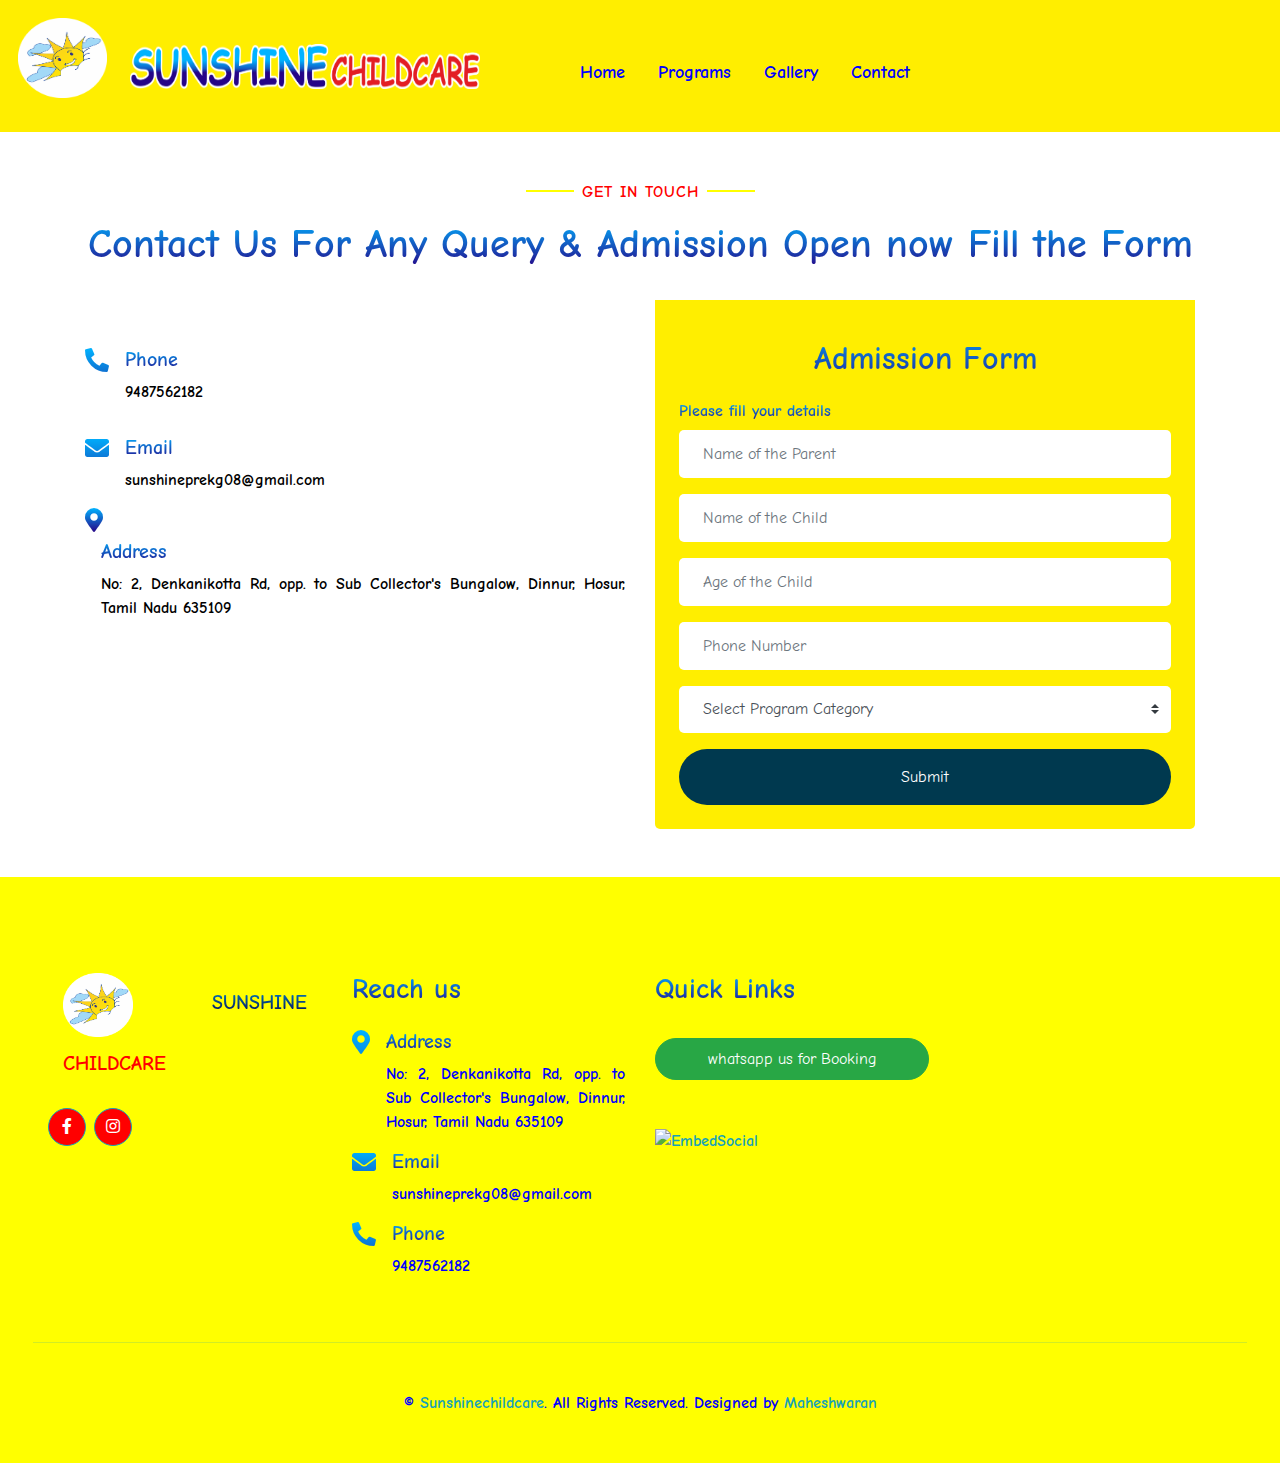
==== commit 78239f0c: "update" ====
--- a/contact.html
+++ b/contact.html
@@ -30,43 +30,83 @@
 
     <!-- Customized Bootstrap Stylesheet -->
     <link href="css/style.css" rel="stylesheet">
+    <style>
+        @media (min-width: 992px) {
+           .navbar1{
+               display: flex;
+               flex-direction: row;
+             
+               align-items: center;
+           }
+       }
+
+           @media (min-width: 992px) {
+           .navbar2{
+              
+          
+               justify-content: center;
+             
+               align-items: center;
+              
+           }
+       }
+         @media (min-width: 992px) {
+           .navbar2{
+              
+          
+               justify-content: center;
+             
+               align-items: center;
+              
+           }
+
+           .navbar-menu{
+               
+            
+               align-items: center;
+               
+             
+
+           }
+       }
+   </style>
 </head>
 
 <body>
-    <!-- Navbar Start -->
-    <div class="container-fluid bg-light position-relative shadow">
-        <nav class="navbar navbar-expand-lg bg-light navbar-light py-3 py-lg-0 px-0 px-lg-5">
-            <a href="https://sunshinechildcare.in/" class="navbar-brand  text-secondary" style="font-size: 50px;">
+    <nav class="navbar">
+        <div class="container-fluid">
+        <div class="navbar1 d-flex row ">
+
+            <div class=" col-lg-1 col-md-12 col-sm-12 navbar2 flex-row mb-3 p-2 d-flex justify-content-lg-end justify-content-md-center justify-content-center">
+            <img src="/img/base.png" alt="Logo" class="logo " >
+            </div>
+        <div class="col-lg-1 col-md-12 col-sm-12  d-flex justify-content-lg-start  justify-content-md-center justify-content-center">
+            <img  src="/img/sunt.png" alt="Logo" class="logo1 " >
+            </div>
+           
+           
+           
+<hr>
+
+          
+        
+            <div class="  col-lg-10 col-md-12 mt-2   d-flex justify-content-lg-center justify-content-md-center ">
+                <nav >
+                    <ul class="list-inline navbar-menu  ">
+                        <li class="list-inline-item"><a  href="/index.html">Home</a></li>
+                        <li class="list-inline-item"><a  href="/Programs.html">Programs</a></li>
+                        
+                        <li class="list-inline-item"><a class="" href="/gallery.html">Gallery</a></li>
+                        <li class="list-inline-item"><a class="" href="/contact.html">Contact</a></li>
+                    </ul>
+                   
+                </nav>
                 
-                <div class="container-fluid">
-                   
-                      <img src="/img/Sunshine logo.png" alt="Logo" width="40" height="34" class="d-inline-block align-text-top">
-                      <span class="" style=" font-size: 20px ; background: linear-gradient(rgb(0, 124, 191), rgb(8, 8, 79));
-                -webkit-background-clip: text;
-                        background-clip: text;
-                -webkit-text-fill-color: transparent;font-weight: bolder !important;">SUNSHINE </span>&nbsp;<span class="text" style=" font-size: 20px ; color: red;"> CHILDCARE </span>
-                    
-                  </div>
-                
-            </a>
-            <button type="button" class="navbar-toggler" data-toggle="collapse" data-target="#navbarCollapse">
-                <span class="navbar-toggler-icon"></span>
-            </button>
-            <div class="collapse navbar-collapse justify-content-between " id="navbarCollapse">
-                <div class="navbar-nav font-weight-bold mx-auto py-0">
-                    <a href="index.html" class="nav-item nav-link active nav-primary">Home</a>
-                    <a href="class.html" class="nav-item nav-link">Classes</a>
-                    <a href="about.html" class="nav-item nav-link">About</a>
-                    <a href="gallery.html" class="nav-item nav-link">Gallery</a>
-                    
-                    
-                    <a href="contact.html" class="nav-item nav-link">Contact</a>
-                </div>
-               
-            </div>
-        </nav>
+            </div>
     </div>
-    <!-- Navbar End -->
+    </nav>
+    <div class="menu-text " onclick="toggleMenu()">Menu</div>
+</div>
 
 
 
@@ -76,88 +116,77 @@
         <div class="container">
             <div class="text-center pb-2">
                 <p class="section-title px-5"><span class="px-2">Get In Touch</span></p>
-                <h1 class="mb-4">Contact Us For Any Query</h1>
-            </div>
-            <section id="book"></section>
-            <div class="container-fluid py-5">
-                <div class="container">
-                    <div class="row align-items-center">
-                        <div class="col-lg-7 mb-5 mb-lg-0">
-                            <p class="section-title pr-5"><span class="pr-2">Book A Seat</span></p>
-                            <h1 class="mb-4">Book A Seat For Your Kid</h1>
-                            <p>Our innovative and creative curriculum allows children to freely explore, investigate and experience the world with all of their senses through learning material, audio video equipments and guidance. The curriculum has been designed for the all round development of the child, taking into account their cognitive, physical, social, emotional and sensorial abilities.
-                            </p>
-                            <ul class="list-inline m-0">
-                                <li class="py-2"><i class="fa fa-check text-success mr-3"></i> Kid’s friendly and safe spaces</li>
-                                <li class="py-2"><i class="fa fa-check text-success mr-3"></i>Highest quality educational toys. 
-                                </li>
-                                <li class="py-2"><i class="fa fa-check text-success mr-3"></i>⁠Projector which helps kids visualise and understand the curriculum
-                                </li>
-                            </ul>
-                          
-                        </div>
-                        <div class="col-lg-5">
-                            <div class="card border-0">
-                                <div class="card-header bg-secondary text-center p-4">
-                                    <h1 class="text-white m-0">Book A Seat</h1>
-                                </div>
-                                <div class="card-body rounded-bottom bg-primary p-5">
-                                    <form>
-                                        <div class="form-group">
-                                            <input type="text" class="form-control border-0 p-4 name" placeholder="Your Name" required="required" />
-                                        </div>
-                                        
-                                        <div class="form-group">
-                                            <input type="email" class="form-control border-0 p-4 email" placeholder="Your Email" required="required" />
-                                        </div>
-                                        <div class="form-group">
-                                            <select class="custom-select border-0 px-4 class" style="height: 47px;">
-                                                <option selected>Select School Category</option>
-                                                <option value="1">Pre School</option>
-                                                <option value="2">Play School</option>
-                                                <option value="3">Day School</option>
-                                            </select>
-                                        </div>
-                                        <div>
-                                            <button class="btn btn-secondary btn-block border-0 py-3" type="button" onclick="sendWhatsApp();">Book Now</button>
-                                        </div>
-                                    </form>
-                                </div>
-                            </div>
-                        </div>
-                    </div>
-                </div>
-            </div>
-            </section>
-                <div class="col-lg-5 mb-5">
-                   
-                        <i class="fa fa-map-marker-alt d-inline-flex align-items-center justify-content-center bg-primary text-secondary rounded-circle" style="width: 45px; height: 45px;"></i>
-                        <div class="pl-3">
-                            <h5>Address</h5>
-                            <p>No: 2, Denkanikotta Rd, opp. to Sub Collector's Bungalow, Dinnur, Hosur, Tamil Nadu 635109</p>
-                        </div>
-                    </div>
-                    <div class="d-flex">
-                        <i class="fa fa-envelope d-inline-flex align-items-center justify-content-center bg-primary text-secondary rounded-circle" style="width: 45px; height: 45px;"></i>
-                        <div class="pl-3">
-                            <h5>Email</h5>
-                            <p>sunshineprekg08@gmail.com</p>
-                        </div>
-                    </div>
-                    <div class="d-flex">
-                        <i class="fa fa-phone-alt d-inline-flex align-items-center justify-content-center bg-primary text-secondary rounded-circle" style="width: 45px; height: 45px;"></i>
-                        <div class="pl-3">
-                            <h5>Phone</h5>
-                            <p>9487562182</p>
-                        </div>
-                    </div>
-                    
-                </div>
-            </div>
+                <h1 class="mb-4">Contact Us For Any Query & Admission Open now Fill the Form </h1>
+            </div>
+            </div>
+            </div>
+<div class="container">
+    <div class="row d-felx">
+        <div class="col-xl-6 col-lg-6 col-md-12 col-sm-12 mt-5 flex-column">
+            <div class="d-flex">
+                <h4 class="fa fa-phone-alt text-primary"></h4>
+                <div class="pl-3">
+                    <h5 class="text-white">Phone</h5>
+                    <p>9487562182</p>
+                </div>
+                </div>
+        
+        <div class="d-flex mt-3">
+            <h4 class="fa fa-envelope text-primary"></h4>
+            <div class="pl-3">
+                <h5 class="text-white">Email</h5>
+                <p>sunshineprekg08@gmail.com</p>
+            </div>
+        </div>
+        
+        
+        <div class="d-flex flex-column">
+            <h4 class="fa fa-map-marker-alt text-primary"></h4>
+            <div class="pl-3">
+                <h5 class="text-white" >Address</h5>
+                <p >No: 2, Denkanikotta Rd, opp. to Sub Collector's Bungalow, Dinnur, Hosur, Tamil Nadu 635109</p>
+            </div>
+        </div>
+        </div>
+        <hr>
+        <div class="col-xl-6 col-lg-6 col-md-12 col-sm-12 d-felx ">
+            <div class="card-body rounded-bottom bg-primary p-4" style="background-color: #FFEE00 !important;">
+            <form>
+                <h2 class="d-flex justify-content-center p-3">Admission Form</h2>
+                <h6>Please fill your details</h6>
+                <div class="form-group">
+                    <input type="text" class="form-control border-0 p-4 name" placeholder="Name of the Parent" required="required" />
+                </div>
+                
+                <div class="form-group">
+                    <input type="text" class="form-control border-0 p-4 child " placeholder="Name of the Child " required="required" />
+                </div>
+                <div class="form-group">
+                    <input type="text" class="form-control border-0 p-4 age " placeholder="Age of the Child " required="required" />
+                </div>
+                <div class="form-group">
+                    <input type="text" class="form-control border-0 p-4 number" placeholder="Phone Number  " required="required" />
+                </div>
+                <div class="form-group">
+                    <select class="custom-select border-0 px-4 class" style="height: 47px;">
+                        <option selected>Select Program Category</option>
+                        <option value="1">Pre School</option>
+                        <option value="2">Play School</option>
+                        <option value="3">Day School</option>
+                        <option value="3">After-school care</option>
+                    </select>
+                </div>
+                <div>
+                    <button class="btn btn-secondary btn-block border-0 py-3" type="button" onclick="sendWhatsApp();">Submit </button>
+                </div>
+            
+            </form>
+            </div>
+            </div>
+            
         </div>
     </div>
-    <!-- Contact End -->
-
+</div>
 
     <div class="container-fluid bg-secondary text-white mt-5 py-5 px-sm-3 px-md-5">
         <div class="row pt-5">
@@ -239,29 +268,32 @@
     <script src="lib/owlcarousel/owl.carousel.min.js"></script>
     <script src="lib/isotope/isotope.pkgd.min.js"></script>
     <script src="lib/lightbox/js/lightbox.min.js"></script>
+    
+    <!-- Contact Javascript File -->
+    <script src="mail/jqBootstrapValidation.min.js"></script>
+    <script src="mail/contact.js"></script>
+
+    <!-- Template Javascript -->
+    <script src="js/main.js"></script>
     <script>
         function sendWhatsApp() {
             var phoneNumber = "9487562182";
     
             var name = document.querySelector(".name").value;
-            var email = document.querySelector(".email").value;
+            var child = document.querySelector(".child").value;
+            var age = document.querySelector(".age").value;
+            var number = document.querySelector(".number").value;
             var selectedClass = document.querySelector(".class").value;
     
             var url = "https://wa.me/" + phoneNumber + "?text="
                 + "*Name:* " + encodeURIComponent(name) + "%0a"
-                + "*Email:* " + encodeURIComponent(email) + "%0a"
+                + "*Child:* " + encodeURIComponent(child) + "%0a"
+                + "*Age:* " + encodeURIComponent(age) + "%0a"
+                + "*Number:* " + encodeURIComponent(number) + "%0a"
                 + "*Selected Class:* " + encodeURIComponent(selectedClass);
-                
-    
-            window.open(url, '_blank').focus();
+                window.open(url, '_blank').focus();
         }
     </script>
-    <!-- Contact Javascript File -->
-    <script src="mail/jqBootstrapValidation.min.js"></script>
-    <script src="mail/contact.js"></script>
-
-    <!-- Template Javascript -->
-    <script src="js/main.js"></script>
 </body>
 
 </html>--- a/css/style.css
+++ b/css/style.css
@@ -420,7 +420,7 @@
   
   line-height: 1.2;
   
-  background: linear-gradient(rgb(0, 124, 191), rgb(8, 8, 79));
+  background: linear-gradient(#00b3ff, #260587);
   -webkit-background-clip: text;
           background-clip: text;
   -webkit-text-fill-color: transparent;
@@ -4129,6 +4129,7 @@
   .logo1 {
     width: 100%;
     height: auto; /* Maintain aspect ratio */
+   
   }
 }
 .title {
@@ -4139,21 +4140,28 @@
 
 .menu-text {
   display: none;
-  font-size: 14px;
+  font-size: 24px;
   cursor: pointer;
-  color: rgb(0, 0, 0);
-  padding: 6px;
-  background-color: #ffffff;
-  border-radius: 2px;
+  color: rgb(255, 255, 255);
+  padding: 5px;
+  
+ 
+  background-color: #ff0000;
+  border-radius: 4px;
+  
+
 }
 
 .navbar-menu {
   list-style: none;
   padding: 0;
   margin: 0;
+  padding-top: 5px;
   display: flex;
   justify-content: center;
   width: 100%;
+  text-transform: capitalize;
+
 }
 
 .navbar-menu li {
@@ -4162,25 +4170,32 @@
 
 .navbar-menu a {
   text-decoration: none;
-  color: rgb(0, 0, 0);
+  color: blue;
   font-size: 18px;
-  padding: 5px 10px;
+  padding: 5px 5px ;
+  text-transform: capitalize;
 }
 
 .navbar-menu a:hover {
-  background-color: #ffffff;
-  border-radius: 5px;
+  background-color: #ff0000;
+  color: white;
+  border-radius: 20px;
 }
 
 @media (max-width: 380px) {
   .menu-text {
-      display: block;
+      display: flex;
+      justify-items: center;
+      justify-content: center;
+      align-items: center;
+     
   }
 
   .navbar-menu {
       display: none;
       flex-direction: column;
       align-items: center;
+      
   }
 
   .navbar-menu.active {
@@ -9596,3 +9611,140 @@
   padding: 0;
   list-style-type: none;
 }
+.page-wrapper {
+  display: flex;
+  max-width: 1200px;
+  margin: 0 auto;
+  padding: 20px;
+}
+.sidebar {
+  width: 150px;
+  padding-right: 20px;
+}
+.main-content {
+  flex-grow: 1;
+}
+.site-title {
+ font-size: larger;
+  color: #ff6b6b;
+  background-color: black;
+  padding-left: 50px;
+  justify-content: center;
+}
+.magic-nav {
+  display: flex;
+  flex-direction: column;
+  gap: 20px;
+}
+.magic-btn {
+  width: 250%;
+  height: 200%;
+  border-radius: 10px;
+  background-color: #fff;
+  display: flex;
+  flex-direction: column;
+  align-items: center;
+  justify-content: center;
+  text-decoration: none;
+  color: #ff6b6b;
+  font-weight: bold;
+  box-shadow: 0 6px 15px rgba(0, 0, 0, 0.1);
+  transition: all 0.3s ease;
+  padding: auto;
+}
+.magic-btn:hover {
+  transform: scale(1.05) translateX(5px);
+  background-color: #ffecd2;
+}
+.btn-icon {
+  font-size: 24px;
+  margin-bottom: 5px;
+}
+.content-grid {
+  display: grid;
+  grid-template-columns: repeat(auto-fit, minmax(250px, 1fr));
+  gap: 25px;
+}
+.info-panel {
+  background-color: rgba(255, 255, 255, 0.8);
+  border-radius: 15px;
+  padding: 25px;
+  box-shadow: 0 8px 15px rgba(0, 0, 0, 0.1);
+}
+.panel-title {
+  margin-top: 0;
+  font-size: 1.8em;
+  color: #ff6b6b;
+}
+.image-gallery {
+  display: grid;
+  grid-template-columns: repeat(3, 1fr);
+  gap: 12px;
+}
+.gallery-img {
+  width: 100%;
+  height: auto;
+  border-radius: 10px;
+  transition: transform 0.3s ease;
+}
+.gallery-img:hover {
+  transform: scale(1.05);
+}
+.star-rating {
+  color: #ffd700;
+}
+.review-link {
+  color: #4a90e2;
+  text-decoration: none;
+  font-weight: bold;
+}
+.review-link:hover {
+  text-decoration: underline;
+}
+@keyframes float {
+  0% { transform: translateX(0px); }
+  50% { transform: translateX(5px); }
+  100% { transform: translateX(0px); }
+}
+.floating {
+  animation: float 3s ease-in-out infinite;
+}
+@media (max-width: 1200px) {
+  .page-wrapper {
+      flex-direction: column;
+  }
+  .sidebar {
+      width: 100%;
+      padding-right: 0;
+      margin-bottom: 20px;
+  }
+  .magic-nav {
+      flex-direction:row;
+      flex-wrap: wrap;
+      justify-content: center;
+  }
+  .magic-btn {
+      width: 250px;
+      height: 80px;
+  }
+}
+
+@media (max-width : 576px) {
+  .page-wrapper {
+    flex-direction: column;
+}
+.sidebar {
+    width: 100%;
+    padding-right: 0;
+    margin-bottom: 20px;
+}
+.magic-nav {
+    flex-direction:row;
+    flex-wrap: wrap;
+    justify-content: center;
+}
+.magic-btn {
+    width: 120px;
+    height: 80px;
+}
+}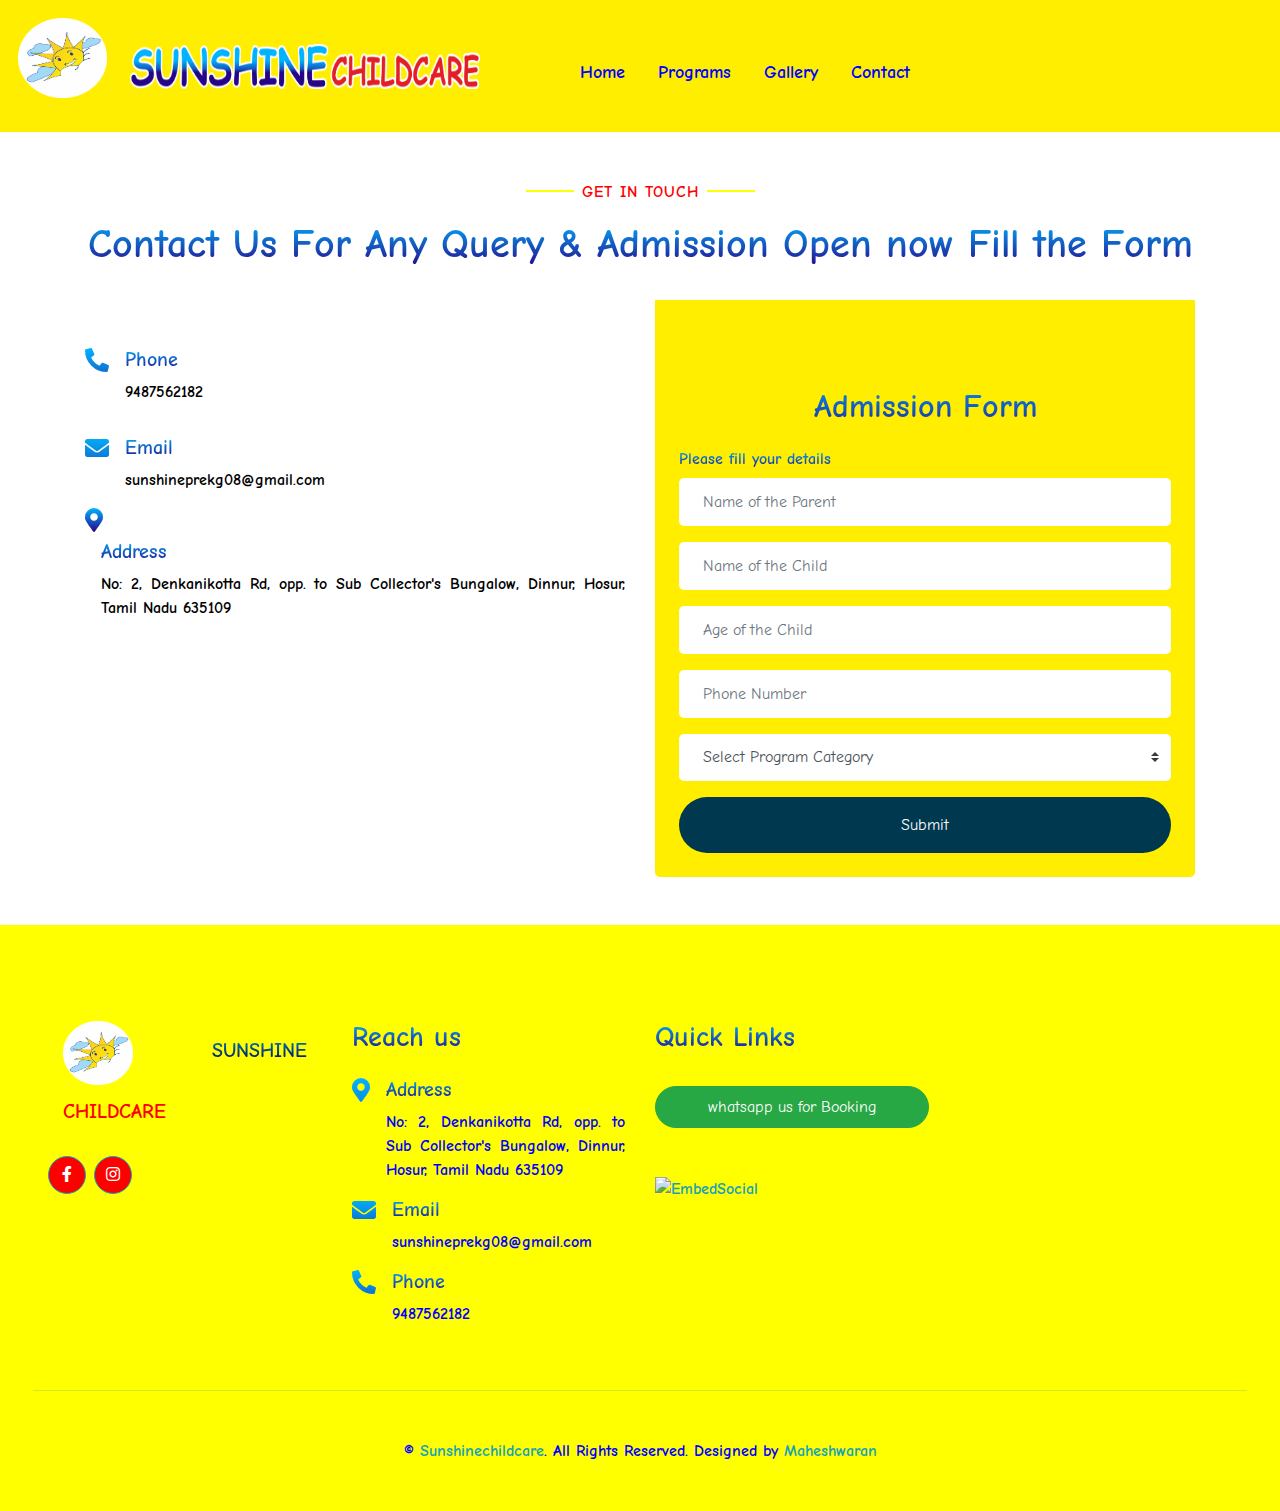
==== commit e9585079: "Update contact.html" ====
--- a/contact.html
+++ b/contact.html
@@ -152,7 +152,7 @@
         <div class="col-xl-6 col-lg-6 col-md-12 col-sm-12 d-felx ">
             <div class="card-body rounded-bottom bg-primary p-4" style="background-color: #FFEE00 !important;">
             <form>
-                <h2 class="d-flex justify-content-center p-3">Admission Form</h2>
+                <h2 class="d-flex justify-content-center mt-5 p-3">Admission Form</h2>
                 <h6>Please fill your details</h6>
                 <div class="form-group">
                     <input type="text" class="form-control border-0 p-4 name" placeholder="Name of the Parent" required="required" />
